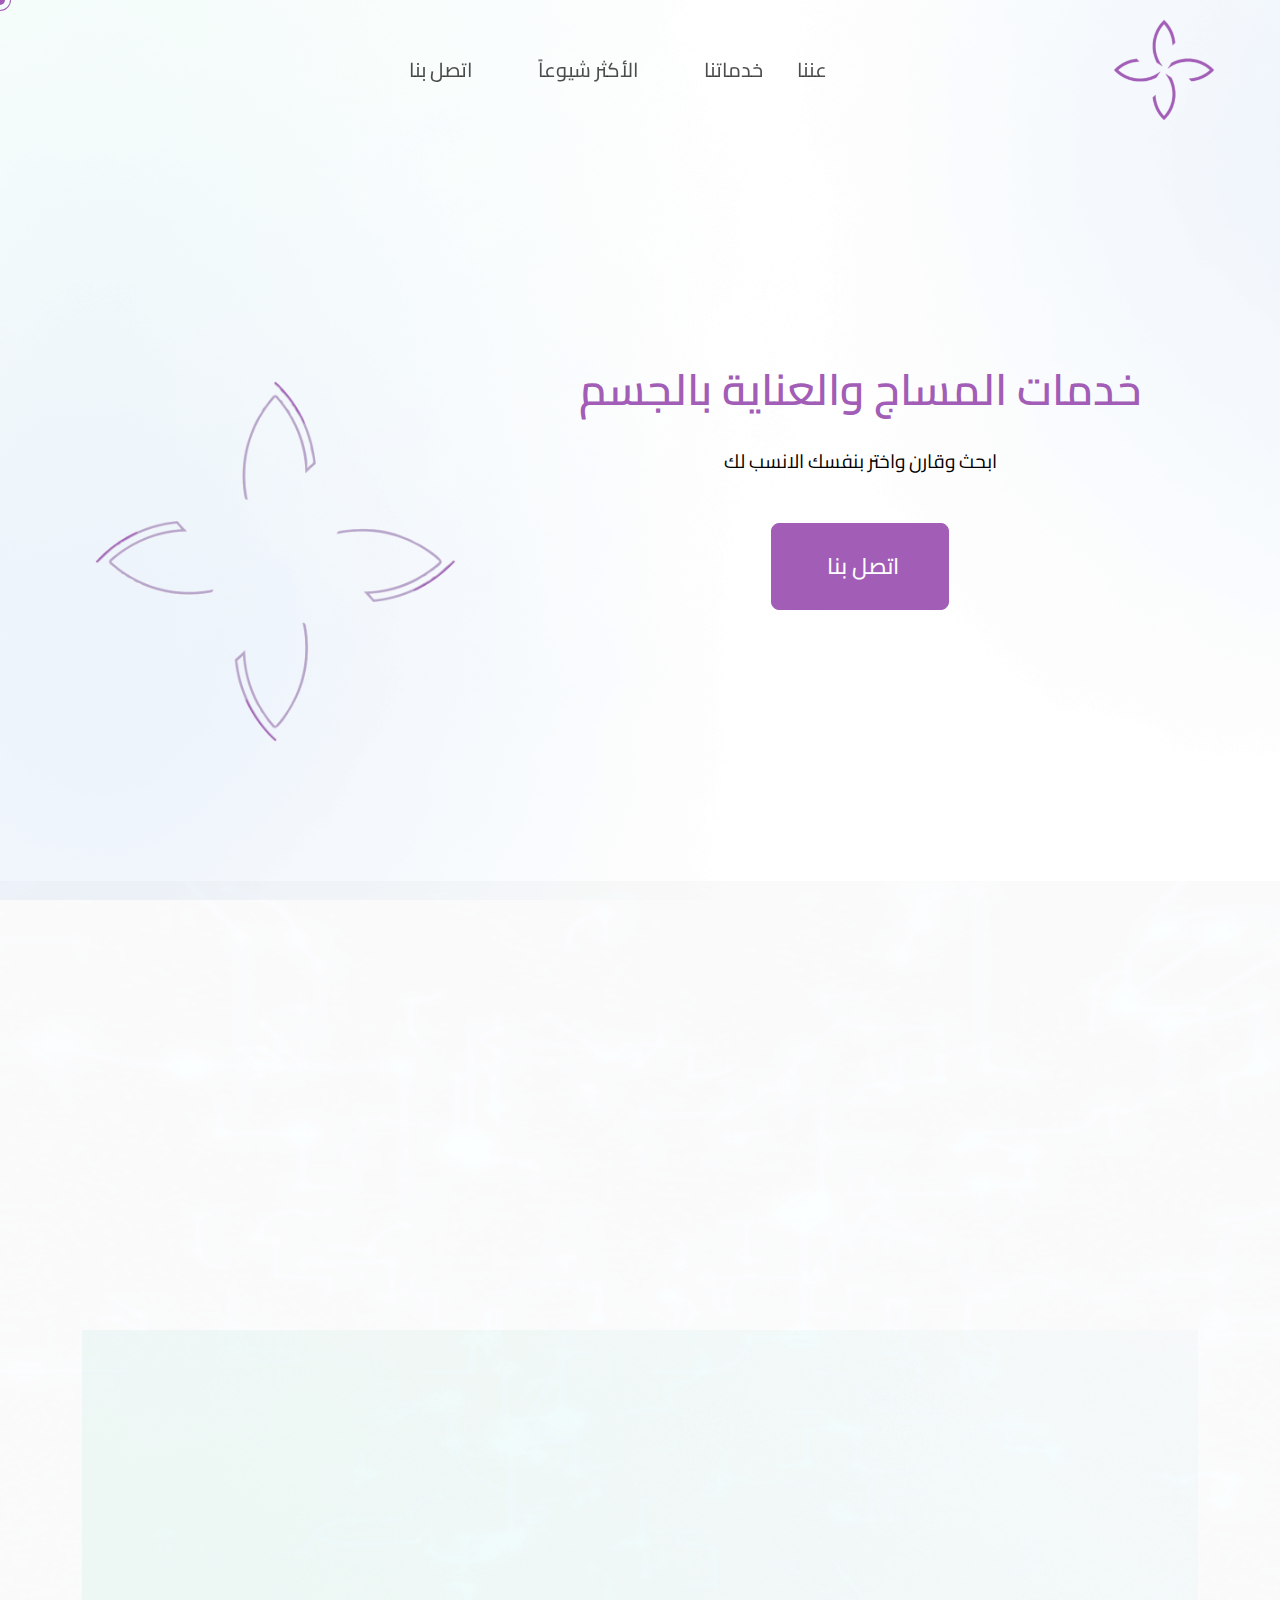
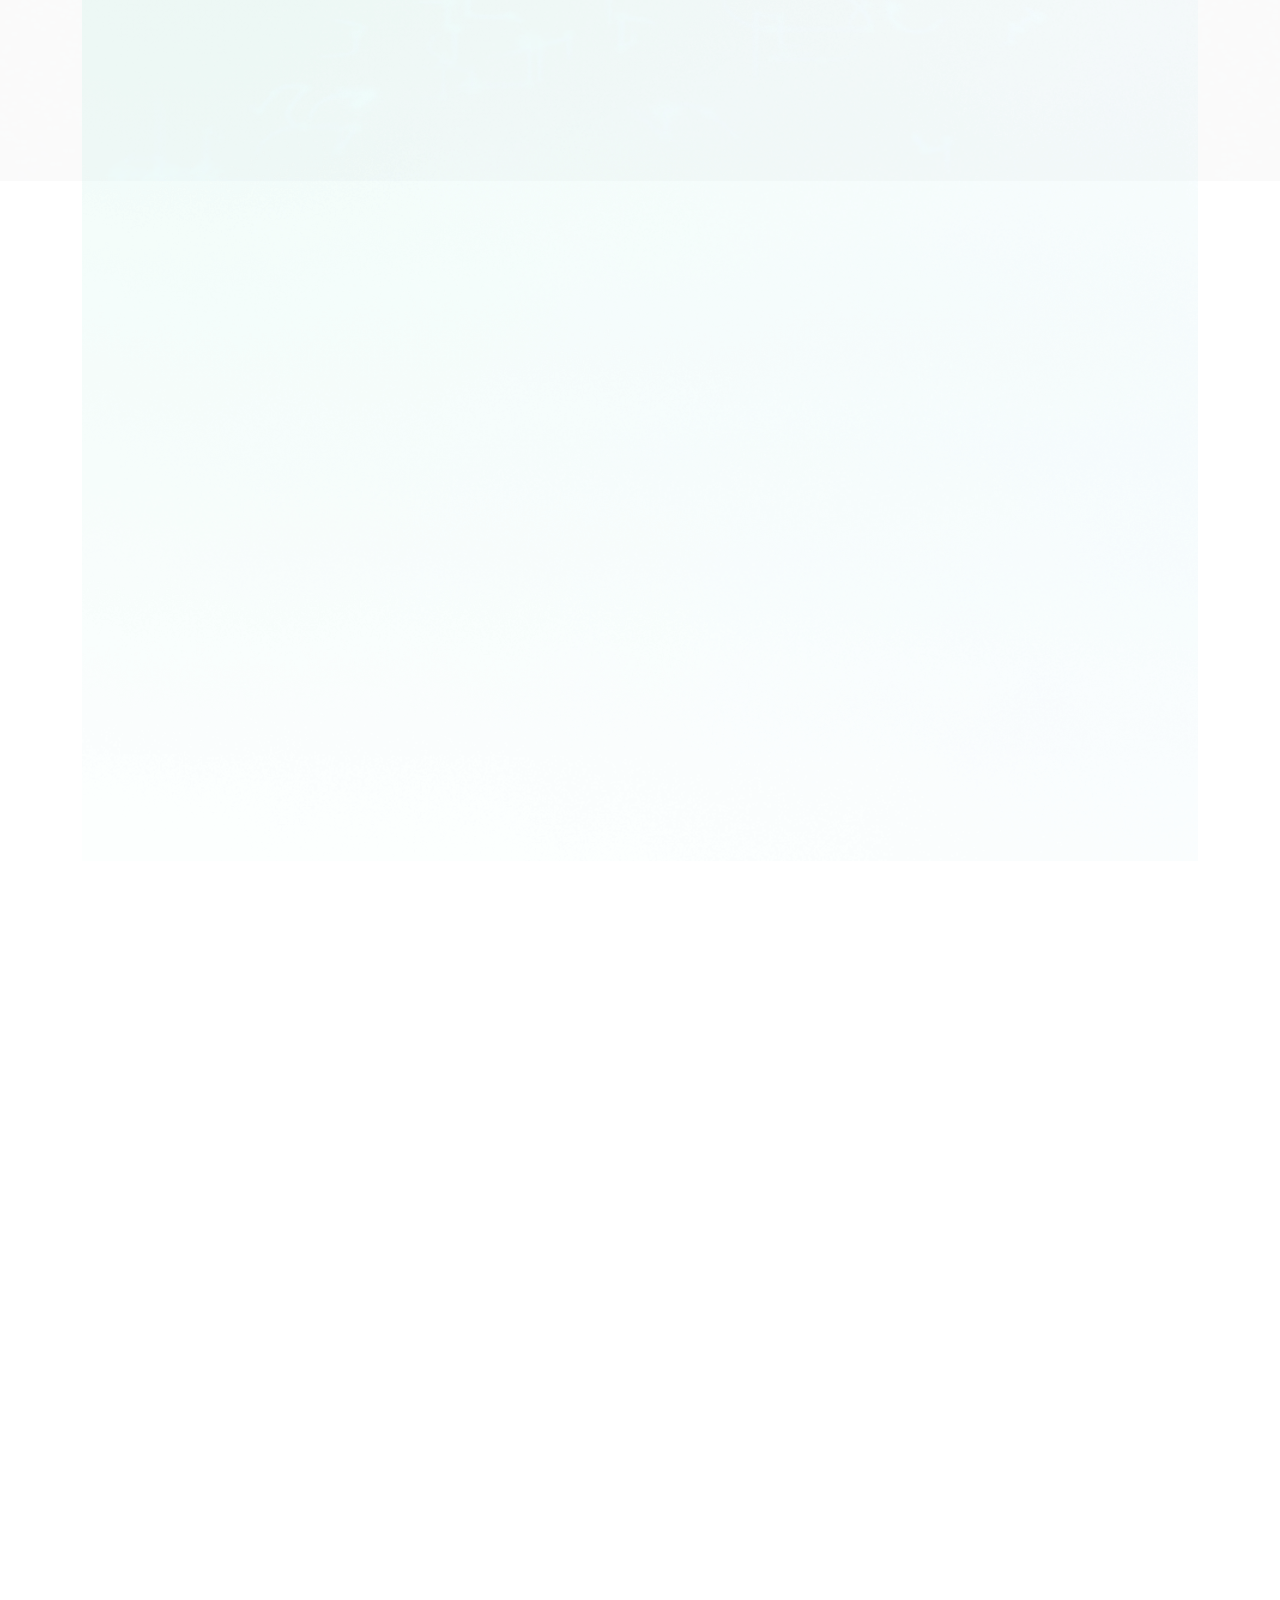
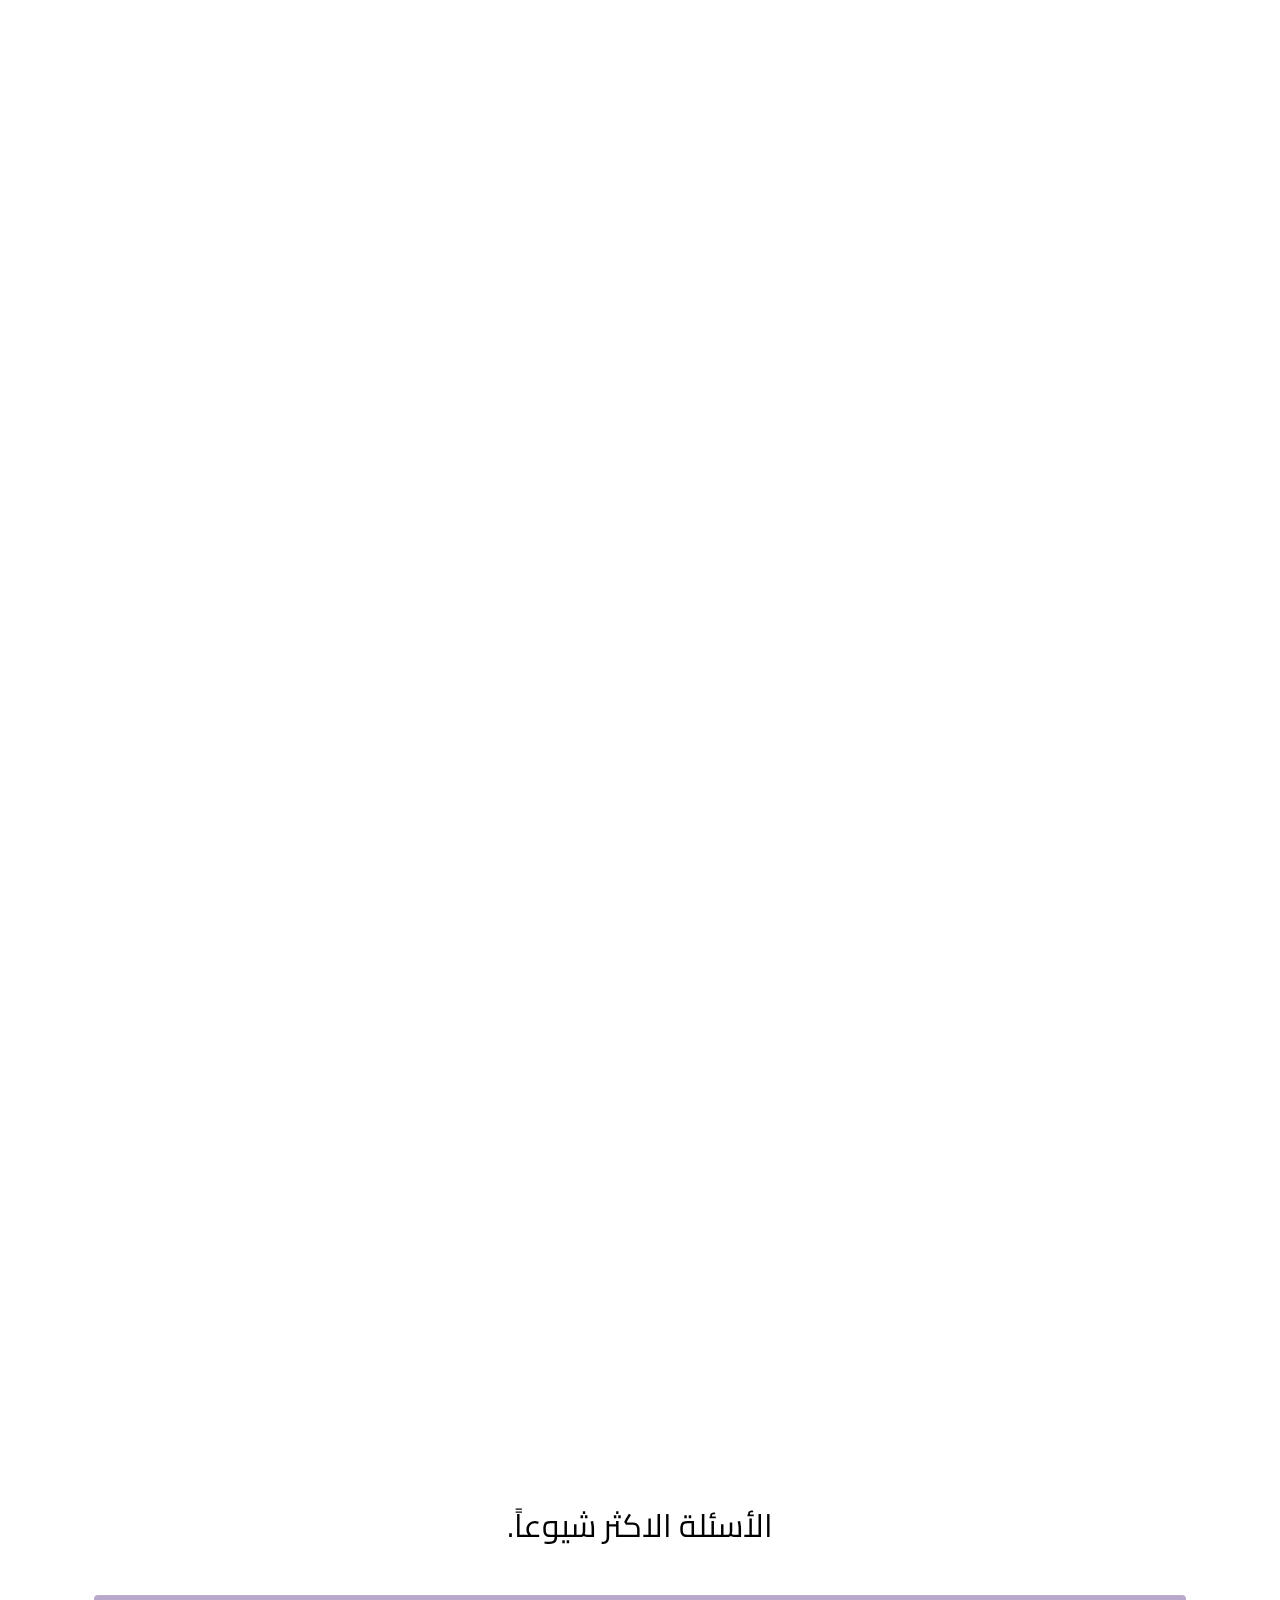
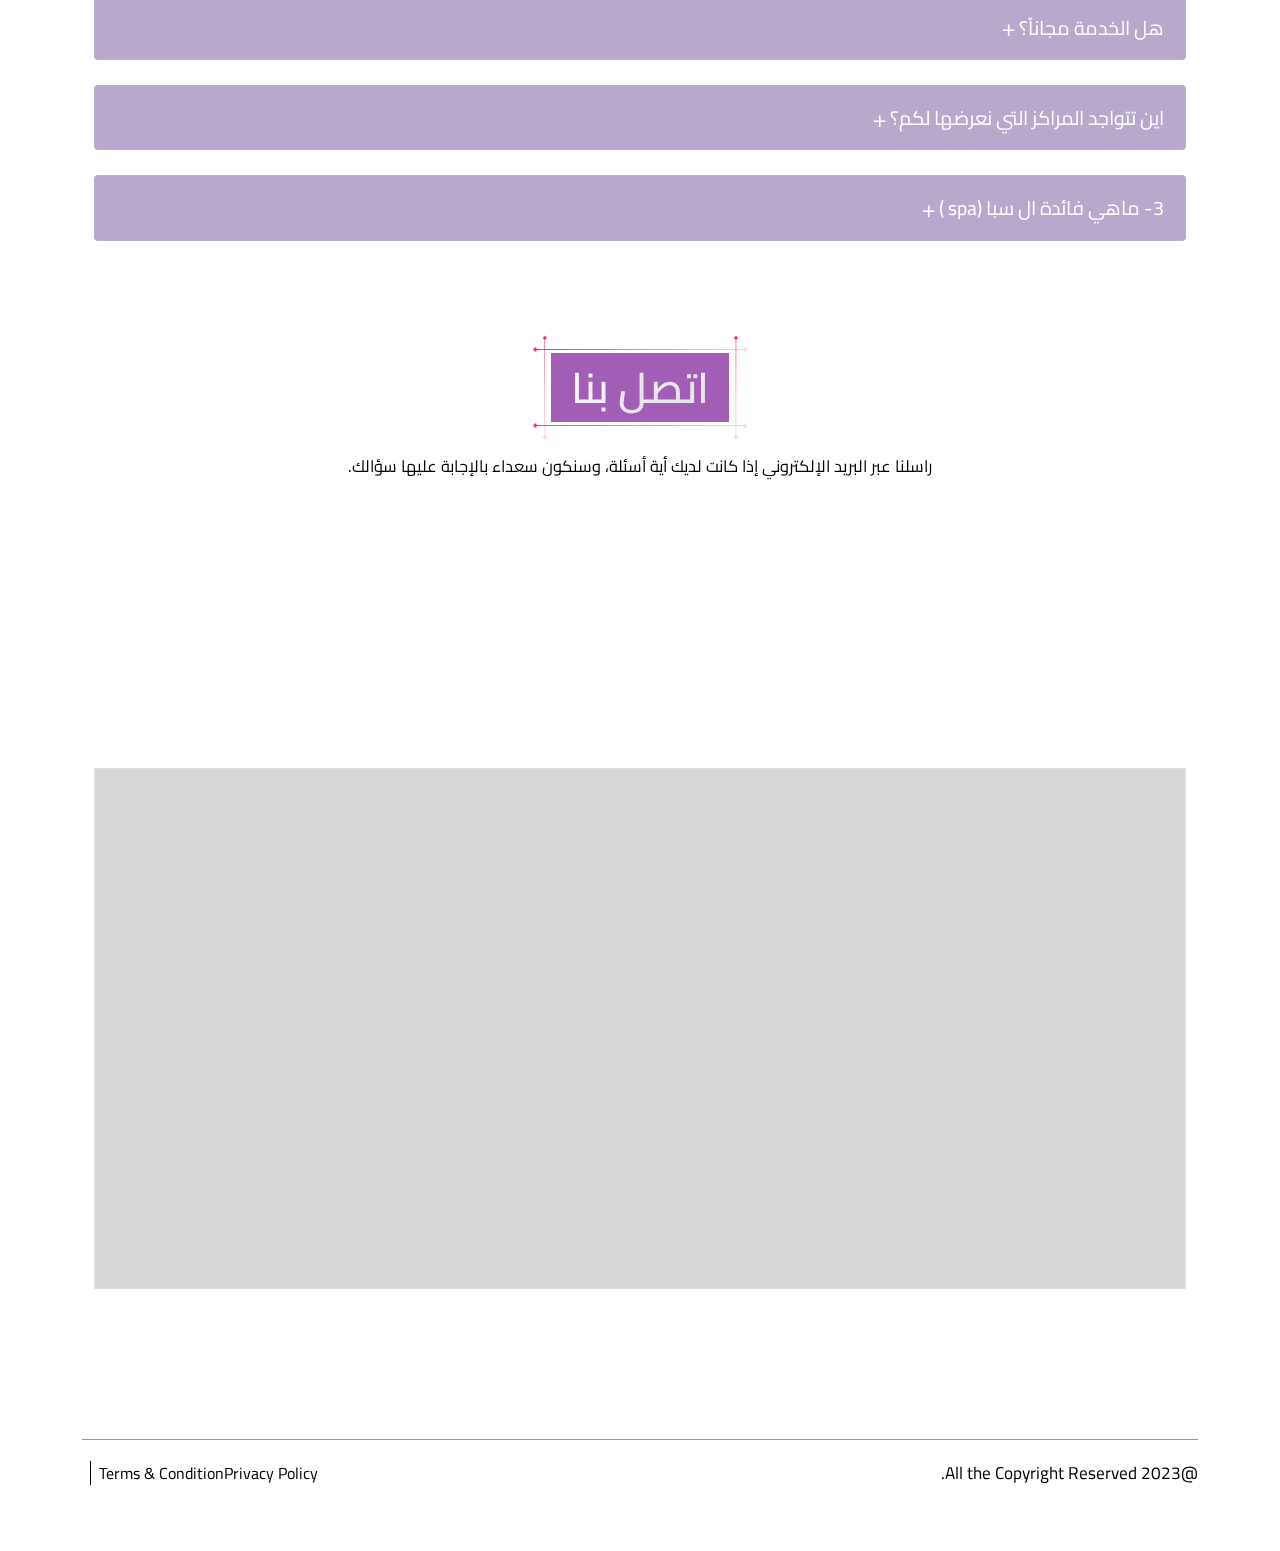
==== index.html @ a17f3254 "update" ====
<!DOCTYPE html>
<html lang="en">

<head>
    <meta http-equiv="Content-Type" content="text/html; charset=UTF-8">
    <meta http-equiv="X-UA-Compatible" content="IE=edge">
    <meta name="viewport" content="width=device-width, initial-scale=1.0">
    <link rel="icon" href="assets/images/logo.png" type="image/x-icon" />
    <link rel="shortcut icon" href="assets/images/logo.png" type="image/x-icon" />
    <title>Spavation</title>

    <!--Google font-->
    <link rel="preconnect" href="https://fonts.googleapis.com">
    <link rel="preconnect" href="https://fonts.gstatic.com" crossorigin>
    <link href="https://fonts.googleapis.com/css2?family=Outfit:wght@400;600;700;900&display=swap" rel="stylesheet">
    <link href="https://fonts.googleapis.com/css2?family=Qwitcher+Grypen:wght@400;700&display=swap" rel="stylesheet">
    <link href="https://fonts.googleapis.com/css2?family=Play:wght@400;700&display=swap" rel="stylesheet">

    <!-- bootstrap css -->
    <link rel="stylesheet" type="text/css" href="assets/css/vendors/bootstrap.css">

    <!-- remixicon css -->
    <link rel="stylesheet" type="text/css" href="assets/css/vendors/remixicon.css">

    <!-- iconsax css -->
    <link rel="stylesheet" type="text/css" href="assets/css/vendors/iconsax.css" />

    <!-- animation css -->
    <link rel="stylesheet" type="text/css" href="assets/css/vendors/aos.css">

    <!-- swiper slider css -->
    <link rel="stylesheet" type="text/css" href="assets/css/vendors/swiper-bundle.min.css" />

    <!-- style css -->
    <link rel="stylesheet" type="text/css" href="assets/css/landing.css">


    <link rel="stylesheet" type="text/css" href="assets/css/style.css">



</head>

<body>


    <!-- header start -->
    <header>
        <button class="navbar-toggler d-xl-none d-inline navbar-menu-button" type="button" data-bs-toggle="offcanvas"
            data-bs-target="#primaryMenu">
            <span class="navbar-toggler-icon">
                <i class="iconsax" data-icon="text-align-justify"></i>
            </span>
        </button>
        <a class="hidden" href="index.html">
            <img src="assets/images/logo.png" width="120px" class="img-fluid logo-img" alt="logo">
        </a>
        <nav class="header-nav-middle">
            <div class="main-nav navbar navbar-expand-xl navbar-light navbar-sticky">
                <div class="offcanvas offcanvas-collapse order-xl-2" id="primaryMenu">
                    <div class="offcanvas-header navbar-shadow">
                        <h5 class="mb-0">Back</h5>
                        <button class="btn-close lead" type="button" data-bs-dismiss="offcanvas"
                            aria-label="Close"></button>
                    </div>
                    <div class="offcanvas-body">
                        <ul class="navbar-nav">
                            <li class="nav-item hidden">
                                <a class="nav-link" href="#about">عننا</a>
                            </li>

                            <li class="nav-item hidden">
                                <a class="nav-link" href="#services"> خدماتنا</a>
                            </li>
                            <li class="nav-item hidden">
                                <a class="nav-link" href="#faq">الأكثر شيوعاً</a>
                            </li>

                            <!-- <li class="nav-item dropdown hidden">
                                <a class="nav-link dropdown-toggle" href="javascript:void(0)"
                                    data-bs-toggle="dropdown">اتصل بنا  </a>

                                <ul class="dropdown-menu">
                                    <li>
                                        <a class="dropdown-item" href="#virtual-mall">Virtual Mall </a>
                                    </li>
                                    <li>
                                        <a class="dropdown-item" href="#key-features-section">Key Features</a>
                                    </li>
                                    <li>
                                        <a class="dropdown-item" href="html/invest.html">Invest with Us </a>
                                    </li>
                                </ul>
                            </li> -->

                            <li class="nav-item hidden">
                                <a class="nav-link" href="#contact-us">اتصل بنا</a>
                            </li>
                        </ul>
                    </div>
                </div>
            </div>
        </nav>
    </header>
    <!-- header end -->


    <!-- home section start -->
    <section id="home" class="section-b-space home-section">
        <div class="container-fluid">
            <div class="home-sec">
                <div class="home-content home-content-home">
                    <div>
                        <a href="index.html">
                            <img src="assets/images/logo.gif" loop width="120px" class="img-fluid logo-img-2 hidden" alt="logo">
                        </a>
                        <h1 class="hidden">خدمات المساج والعناية بالجسم</h1>
                        <p class="hidden">ابحث وقارن واختر بنفسك الانسب لك
                        </p>
                        <a  href="#contact-us" id="invest-link-btn" class="hidden" style="color: white;">اتصل بنا <i class="iconsax"
                            data-icon="arrow-right"></i></a>
                    </div>
                </div>
                <div class="home-img d-lg-flex d-none">
                    <div>
                        <img src="assets/images/logo.gif" class="img-fluid robot-img hidden" alt="robot" style="margin-top: 40px; width:500px" id="robot-gif">
                    </div>
                    <!-- <ul class="home-effect">
                        <li class="left-to-right"><a href="#services">
                            <img src="assets/images/landing/effect1.png" class="img-fluid effect-img" alt=""><img
                                src="assets/images/home/services.png" class="img-fluid outline-icon" alt="Services" style="width: 50px; margin-top: -8px; margin-left: 3px; margin-right: 13px;">  Services
                            </a>
                        </li>
                        <li class="left-to-right"><a href="#marketing">
                            <img src="assets/images/landing/effect1.png" class="img-fluid effect-img" alt=""><img
                                src="assets/images/home/digital-marketing.png" class="img-fluid outline-icon" alt="Digital Marketing" style="width: 50px; margin-left: 4px; margin-right: 13px;"> Digital
                            Marketing
                            </a>
                        </li>
                        <li class="left-to-right"><a href="#virtual-mall">
                            <img src="assets/images/landing/effect1.png" class="img-fluid effect-img" alt=""><img
                                src="assets/images/home/mall.png" class="img-fluid outline-icon" alt="Virtual Mall" style="width: 50px; margin-bottom: 3px; margin-left: 2px; margin-right: 13px;"> Virtual Mall
                            </a>
                        </li>
                        <li class="left-to-right"><a href="#contact-us">
                            <img src="assets/images/landing/effect1.png" class="img-fluid effect-img" alt=""><img
                                src="assets/images/home/contact-us.png" class="img-fluid outline-icon" alt="Contact us" style="width: 50px; margin-bottom: 1px; margin-left: 2px; margin-right: 13px;"> Contect us
                            </a>
                        </li>
                    </ul> -->
                </div>
            </div>
        </div>
    </section>
    <!-- home section end -->

<!-- home section start -->
<section class="home-section" id="about">
    <div class="container">
        <div class="row">
            <div class="col-12">
                <div class="home-content" style="margin-top: 150px;">
                    <!-- <img class="dr-img hidden" src="assets/images/Dr-Rami-image-3.png" alt=""> -->
                    <div class="bg-effect">
                        <img src="assets/images/home/home-bg.gif" class="img-fluid bg-gif" alt="">
                    </div>
                    <div>
                        <h1 class="hidden">عــن <div class="title-effect">
                                <img src="assets/images/title-effect3.png" alt=""><span>Spavation </span>
                            </div></h1>
                        <p class="hidden" style="margin-top: 30px; margin-bottom: 150px; color: rgba(0, 0, 0, 0.726);">
                            منصة spavation  تقدم خدمات المساج والعناية بالجسم، وتُمكن للمستخدم أن يبحث، ويقارن، ويحجز مع أفضل المراكز في أي وقت، تمٌكن منصة spavation  أيضاً للمراكز عرض وترويج خدماتها في بيئة الكترونية خاصة بهذا المجال.<br>
                        </p>
                    </div>
                    <div class="service-section section-b-space pt-2">
                        <div class="container">
                            <div class="row">
                                <div class="col-lg-12 hidden">
                                    <div class="row g-4 service-row">                        
                                        <div class="col-sm-12">
                                            <div class="service-box text-center">

                                                <div class="service-content">
                                                    <h3>رؤيتنا</h3>
                                                    <p> أن يكون التطبيق الأول في مجال حجز خدمات السبا والذي من خلاله يمكّن المستفيد النهائي من الاطلاع على كافة 
                                                        مزودي خدمات السبا في المملكة العربية السعودية والمقارنة بينها واتمام عمليات حجز الخدمات من خلال التطبيق.
                                                        </p>
                                                </div>
                                            </div>
                                        </div>
                                    </div>
                                </div>

                                <div class="col-lg-12 hidden" style="margin-top: 5px;">
                                    <div class="row g-4 service-row">                        
                                        <div class="col-sm-12">
                                            <div class="service-box">
                                                <div class="service-content ">
                                                    <h3>غرضنا</h3>

                                                    <p>تمكين المستفيد النهائي من الاطلاع على كافة مزودي خدمات السبا وتسهيل عملية الحجز.</p>
                                                </div>
                                            </div>
                                        </div>
                                    </div>
                                </div>

                                <div class="col-lg-12 hidden" style="margin-top: 5px;">
                                    <div class="row g-4 service-row">                        
                                        <div class="col-sm-12">
                                            <div class="service-box">
                                                <div class="service-content">
                                                    <h3>نقاط القوة الرئيسية</h3>
                                                    <p>انضمام كافة مزودي خدمات السبا في مكان واحد</p>
                                                </div>
                                            </div>
                                        </div>
                                    </div>
                                </div>

                                <div class="col-lg-12 hidden" style="margin-top: 5px;">
                                    <div class="row g-4 service-row">                        
                                        <div class="col-sm-12">
                                            <div class="service-box">
                                                <div class="service-content">
                                                    <h3>رسالتنا</h3>
                                                    <p>هي تسهيل الوصول إلى مزودي خدمات السبا.
                                                        تطبيق واحد لمزودي خدمات السبا لتمكين وتسهيل عمليات الحجز للأفراد
                                                        </p>
                                                </div>
                                            </div>
                                        </div>
                                    </div>
                                </div>

                                <div class="col-lg-12 hidden" style="margin-top: 5px;">
                                    <div class="row g-4 service-row">                        
                                        <div class="col-sm-12">
                                            <div class="service-box">
                                                <div class="service-content">
                                                    <h3>هدفنا</h3>
                                                    <p>يهدف المشروع من تمكين وتسهيل الحجوزات للمنتجعات الصحية (سبا) على سبيل المثال لا الحصر (الاظافر، الحمام، المساج، العناية بالجسم) . الذي يسمح للتاجر من خلال التطبيق عرض الخدمات المقدمة من قبلهم كما يمكّن العملاء إلى حجز مواعيد للخدمات بيسر وسهولة والدفع من خلال التطبيق</p>
                                                </div>
                                            </div>
                                        </div>
                                    </div>
                                </div>

                           
                            </div>
                        </div>
                    </div>
                </div>
                
    <!-- home section end -->



    <!-- marketing end start -->

    <section class="marketing-section" id="services">
        <div class="container">
            <div class="row">
                <div class="col-12">
                    <div class="home-content">
                        <div>
                            <h1 class="hidden">  <div class="title-effect">
                                    <img src="assets/images/title-effect3.png" alt=""><span>خدماتنا</span>
                                </div></h1>
                            <p class="hidden" style="color: black;">
                                تستطيع الآن حجز كل ما تحتاجه بخطوات حجز بسيطة وسلسة للغاية، من ضمن مجموعة كبيرة من خدمات المنتجعات الصحية(سبا ) المتاحة(الاظافر، الحمام، المساج، العناية بالجسم)
                            </p>
                
                        </div>
                    </div>
            
                </div>
            </div>
        </div>
    </section>


    <!-- marketing section start -->

    <section class="ratio2_1">
        <div class="container">
            <div class="row g-5">
                <!-- <p class="text-center mb-3 hidden" style="color:#0467cc">Our services encompass a wide array of digital marketing strategies, including:</p> -->

                <div class="col-12 pop-up-animation">
                    <div class="blog-listing">
                        <div class="blog-content">
                            <h1 class="main-title" href="#">سبا</h1>
                            <p style="color: black;">تحسين الصحة والرفاهية العامة من خلال استخدام الماء والحمامات والمساج والعلاجات بالحرارة والمنتجات الطبيعية. يعتبر السبا من أشهر وسائل الاسترخاء والعناية بالجسم والعقل .</p>
                        </div>
                        <div class="blog-img bg-size">
                            <img src="assets/images/blog/spa.jpg" class="img-fluid bg-img" alt="blog" style="display: none;">
                        </div>
                    </div>
                </div>

                <div class="col-12 pop-up-animation">
                    <div class="blog-listing">
                        <div class="blog-content">
                            <h1 class="main-title" href="#">اظافر</h1>
                            <p style="color: black;">تشمل تنظيف وتشكيل الأظافر، تلوينها، تقويتها، العناية بالجلد المحيط بها، وتطبيق الأظافر الاصطناعية حسب الحاجة .</p>
                        </div>
                        <div class="blog-img bg-size">
                            <img src="assets/images/blog/nails.jpg" class="img-fluid bg-img" alt="blog" style="display: none;">
                        </div>
                    </div>
                </div>

                <div class="col-12 pop-up-animation">
                    <div class="blog-listing">
                        <div class="blog-content">
                            <h1 class="main-title" href="#">العناية بالجسم</h1>
                            <p style="color: black;">تنظيف وترطيب الجلد، تقشير البشرة الميتة، تقديم الأظافر، وتدليك اليدين والقدمين للحصول على مظهر متألق وجميل .</p>
                        </div>
                        <div class="blog-img bg-size">
                            <img src="assets/images/blog/body.jpg" class="img-fluid bg-img" alt="blog" style="display: none;">
                        </div>
                    </div>
                </div>

                <div class="col-12 pop-up-animation">
                    <div class="blog-listing">
                        <div class="blog-content">
                            <h1 class="main-title" href="#">الحمام</h1>
                            <p style="color: black;">تنظيف وتنقية الجسم بواسطة الماء والصابون أو المنتجات الطبيعية، وتقشير البشرة وترطيبها، وتدليك الجسم للإسترخاء وتحسين الدورة الدموية، وتوفير الراحة والانتعاش العام للجسم .</p>
                        </div>
                        <div class="blog-img bg-size">
                            <img src="assets/images/blog/sho.jpg" class="img-fluid bg-img" alt="blog" style="display: none;">
                        </div>
                    </div>
                </div>

                <div class="col-12 pop-up-animation">
                    <div class="blog-listing">
                        <div class="blog-content">
                            <h1 class="main-title" href="#">المساج</h1>
                            <p style="color: black;">تشمل تدليك الجسم بواسطة الحركات والضغط المناسب لتحسين الدورة الدموية، تخفيف التوتر والإجهاد، تخفيف آلام العضلات والمفاصل، وتحقيق الاسترخاء العام والتجديد الشامل للجسم والعقل .</p>
                        </div>
                        <div class="blog-img bg-size">
                            <img src="assets/images/blog/massage.jpg" class="img-fluid bg-img" alt="blog" style="display: none;">
                        </div>
                    </div>
                </div>
               
        </div>
    </section>

    <section class="feature-section pb-0">
        <div class="container pb-md-5 pb-0">
            <div class="row g-xxl-5 g-4">

                <div class="col-xl-4 col-lg-4 col-sm-6 left-to-right">
                    <div class="feature-box">
                        <div class="feature-top">
                           
                            <h3>1- ابحث عن مركز </h3>
                            <div class="feature-icon">
                                <img src="assets/svg/feature/search.svg" class="img-fluid outline-icon" alt="">
                                <img src="assets/svg/feature/search2.svg" class="img-fluid bold-icon" alt="">
                            </div>
                        </div>
                

                            <p>سواء كان في المنزل او في المركز </p>
                    </div>
                </div>

        
                <div class="col-xl-4 col-lg-4 col-sm-6 left-to-right">
                    <div class="feature-box">
                        <div class="feature-top">
                            <h3>2- قارن واختار  </h3>

                            <div class="feature-icon">
                                <img src="assets/svg/feature/choose.svg" class="img-fluid outline-icon" alt="">
                                <img src="assets/svg/feature/choose2.svg" class="img-fluid bold-icon" alt="">
                            </div>
                        </div>
                    <p>حسب تقييمات الاخرين او الأقل تكلفة</p>
                        <!-- <div data-cursor="pointer" class="link-overflow"><a>Read more <i class="iconsax"
                                    data-icon="arrow-right"></i></a>
                        </div> -->
                    </div>
                </div>


                <div class="col-xl-4 col-lg-4 col-sm-6 left-to-right">
                    <div class="feature-box">
                        <div class="feature-top">
                            <h3>3- احجز موعد  </h3>

                            <div class="feature-icon">
                                <img src="assets/svg/feature/clock.svg" class="img-fluid outline-icon" alt="">
                                <img src="assets/svg/feature/clock2.svg" class="img-fluid bold-icon" alt="">
                            </div>
                        </div>
                    <p>حسب الميعاد المناسب لك واقرب مركز</p>
                        <!-- <div data-cursor="pointer" class="link-overflow"><a>Read more <i class="iconsax"
                                    data-icon="arrow-right"></i></a>
                        </div> -->
                    </div>
                </div>


            </div>
        </div>
    </section>
    <section class="info-section section-b-space hidden">
        <div class="container">
            <div class="info-box aos-init aos-animate" data-aos="fade-in" data-aos-duration="1000" data-aos-delay="100">
                <!-- <div class="hand-effect d-md-block d-none">
                    <img src="assets/svg/hand.svg" class="img-fluid left-hand" alt="hand">
                    <img src="assets/svg/hand.svg" class="img-fluid right-hand" alt="hand">
                </div>
         -->
                <p style="color: white;">نضع بين يديك الآلاف من أفضل المراكز العالمية والمحلية لخدمات المساج والعناية بالجسم، يمكنك البحث عن المركز وخدماته وتصنيفه وتقييمه بمنتهى السهولة. spavation  هو تطبيق و منصة  لطلب و حجز خدمة من مراكز المساج والعناية بالجسم في جميع انحاء المملكة العربية السعودية.</p>
    
            </div>
        </div>
    </section>
    <!-- marketing end start -->


    <section class="faq-section mt-5" id="faq">
        <div class="container">
            <div class="title-basic">
                <h2 class="text-black">الأسئلة الاكثر شيوعاً.</h2>
            </div>
            <div class="accordion" id="accordionPanelsStayOpenExample">
                <div class="accordion-item">
                    <h2 class="accordion-header" id="panelsStayOpen-headingOne">
                        <button data-cursor="pointer" class="accordion-button collapsed" type="button" data-bs-toggle="collapse" data-bs-target="#panelsStayOpen-collapseOne" aria-expanded="false" aria-controls="panelsStayOpen-collapseOne">
                           	هل الخدمة مجاناً؟
                        </button>
                    </h2>
                    <div id="panelsStayOpen-collapseOne" class="accordion-collapse collapse" aria-labelledby="panelsStayOpen-headingOne" style="">
                        <div class="accordion-body">
                            <p>نحن فخورون بأن نعلن أن منصتنا مجانية تمامًا! نحن نؤمن بأهمية توفير الخدمات المجانية للجميع، وذلك لضمان أن يتمكن الجميع من الاستفادة من فوائد منصتنا.</p>
                        </div>
                    </div>
                </div>
                <div class="accordion-item">
                    <h2 class="accordion-header" id="panelsStayOpen-headingTwo">
                        <button data-cursor="pointer" class="accordion-button collapsed" type="button" data-bs-toggle="collapse" data-bs-target="#panelsStayOpen-collapseTwo" aria-expanded="false" aria-controls="panelsStayOpen-collapseTwo">
                            	اين تتواجد المراكز التي نعرضها لكم؟
                        </button>
                    </h2>
                    <div id="panelsStayOpen-collapseTwo" class="accordion-collapse collapse" aria-labelledby="panelsStayOpen-headingTwo" style="">
                        <div class="accordion-body">
                            منصتنا تعمل بشكل متكامل وفعال في المملكة العربية السعودية. تم تصميمها خصيصًا لتلبية احتياجات المستخدمين السعوديين، وتوفير خدماتها باللغة العربية، بالإضافة إلى توفير دعم فني محلي للتأكد من تجربة استخدام مريحة وسهلة. كما نضمن الامتثال لجميع اللوائح والمتطلبات القانونية والأمنية الخاصة بالمملكة، لتقديم منصة موثوقة وآمنة للمستخدمين في جميع أنحاء المملكة العربية السعودية وقريباً سوف نقدم خدمتنا في المزيد من البلاد
                        </div>
                    </div>
                </div>
                <div class="accordion-item">
                    <h2 class="accordion-header" id="panelsStayOpen-headingThree">
                        <button data-cursor="pointer" class="accordion-button collapsed" type="button" data-bs-toggle="collapse" data-bs-target="#panelsStayOpen-collapseThree" aria-expanded="false" aria-controls="panelsStayOpen-collapseThree">
                            3-	ماهي فائدة ال سبا (spa  )
                        </button>
                    </h2>
                    <div id="panelsStayOpen-collapseThree" class="accordion-collapse collapse" aria-labelledby="panelsStayOpen-headingThree">
                        <div class="accordion-body">
                            هي تحسين الصحة والعافية العامة. يساعد السبا في التخلص من التوتر والإجهاد، وتحسين الدورة الدموية، وتنشيط الجهاز العصبي، وتقوية الجهاز المناعي، وتحسين نومك وراحتك العامة. كما يعزز السبا الجمال ويساعد في تنظيف البشرة وترطيبها وتغذيتها.
                        </div>
                    </div>
                </div>
                
            </div>
        </div>
    </section>

    <!-- key features section start -->


    <!-- <section class="breadcrumb-section"  id="contact-us" style="margin-top: 100px; height: 400px;">
        <div class="container" style="margin-top: -130px;">
            <div class="row">
                <div class="col-lg-6">
                    <div class="breadcrumb-content">
                        <div>
                            <h2 class="contact-uss left-to-right"><img src="assets/images/breadcrumb-title1.png" class="img-fluid"
                                    alt="title-effect">اتصل بنا
                            </h2>
                            <p class="left-to-right" style="color: white;">راسلنا عبر البريد الإلكتروني إذا كانت لديك أية أسئلة، وسنكون سعداء بالإجابة عليها
                                سؤالك.</p>
                        </div>
                    </div>
                </div>
                <div class="col-lg-6 d-lg-inline-block d-none right-to-left">
                    <div class="breadcrumb-img">
                        <img src="assets/svg/contact-vector1.svg" class="img-fluid" alt="service">
                    </div>
                </div>
            </div>
        </div>
    </section> -->


    <section class="marketing-section" id="contact-us">
        <div class="container">
            <div class="row">
                <div class="col-12">
                    <div class="home-content">
                        <div>
                            <h1 class="hidden" style="opacity: 1; transform: translateY(0px);">  <div class="title-effect">
                                    <img src="assets/images/title-effect3.png" alt=""><span>اتصل بنا</span>
                                </div></h1>
                            <p class="hidden" style="color: black; opacity: 1; transform: translateY(0px);">
                                راسلنا عبر البريد الإلكتروني إذا كانت لديك أية أسئلة، وسنكون سعداء بالإجابة عليها
                                سؤالك.
                            </p>
                
                        </div>
                    </div>
            
                </div>
            </div>
        </div>
    </section>
    <!-- breadcrumb section end -->


    <!-- contact section start -->
    <section class="contact-section pb-md-5 pb-0">
        <div class="container">
            <ul class="contact-box">
                <li class="pop-up-animation">
                    <div class="contact-icon">
                        <img src="assets/svg/contact/message.svg" class="img-fluid" alt="message">
                    </div>
                    <h3>البريد الإلكتروني</h3>
                    <h4 style="color: black;">help@spavation.co</h4>
                </li>
                <li class="pop-up-animation">
                    <div class="contact-icon">
                        <img src="assets/svg/contact/contact.svg" class="img-fluid" alt="message">
                    </div>
                    <h3>رقم الهاتف</h3>
                    <h4 style="color: black;">+966 535111313</h4>
                </li>
                <li class="pop-up-animation">
                    <div class="contact-icon">
                        <img src="assets/svg/contact/route1.svg" class="img-fluid" alt="message">
                    </div>
                    <h3>العنوان</h3>
                    <h4 style="color: black;">Riyadh, Saudi Arabia</h4>
                </li>
          
            </ul>
            <div class="contact-details" style="background-color: rgb(215, 215, 215);">
                <div class="row g-lg-5 g-4">
                    <div class="col-xl-12 col-lg-12">
                        <form class="auth-form">
                            <div class="row g-4">
                                <div class="col-sm-6 left-to-right">
                                    <label for="name" class="form-label" style="justify-content: start; color: black;">الإسم</label>
                                    <input type="email" class="form-control" id="name" style="color: black; background-color: rgb(255, 255, 255);">
                                </div>
                                <div class="col-sm-6 right-to-left">
                                    <label for="email" class="form-label" style="color: black;">البريد الإلكتروني</label>
                                    <input type="email" class="form-control" id="email" style="color: black; background-color: rgb(255, 255, 255);">
                                </div>
                                <div class="col-12 hidden">
                                    <label for="phoneNumber" class="form-label" style="color: black;">رقم الهاتف</label>
                                    <input type="email" class="form-control" id="phoneNumber" style="color: black; background-color: rgb(255, 255, 255);">
                                </div>
                                <div class="col-12 hidden">
                                    <label for="message" class="form-label" style="color: black;">رسالتك</label>
                                    <textarea class="form-control" id="message" rows="3" style="color: black; background-color: rgb(255, 255, 255);"></textarea>
                                </div>
                                <div class="col-12 hidden">
                                    <a href="" data-cursor="pointer" class="btn-solid-message" style="color: white;">ارسال الرسالة</a>
                                </div>
                            </div>
                        </form>
                    </div>
                    <!-- <div class="col-xl-3 col-lg-4 pop-up-animation">
                        <div class="map-sec" style="right: 50%;">
                            <iframe
                                src="https://www.google.com/maps/embed?pb=!1m18!1m12!1m3!1d2482.235569295189!2d-0.09123532308914509!3d51.52723900925353!2m3!1f0!2f0!3f0!3m2!1i1024!2i768!4f13.1!3m3!1m2!1s0x48761ca671a6cfb7%3A0x9320c88f0a927f3f!2s128%20City%20Rd%2C%20London%20EC1V%202NX%2C%20UK!5e0!3m2!1sen!2sjo!4v1692616655750!5m2!1sen!2sjo">
                            </iframe>
                        </div>
                    </div> -->
                </div>
            </div>
        </div>
    </section>
    <!-- contact section end -->


    <!-- footer section start-->
    <footer>
            <div class="footer-copyright">
                <h4>@2023 All the Copyright Reserved.</h4>
                <ul class="footer-links">
                    <li><a href="#about">Privacy Policy </a></li>
                    <li><a href="#about">Terms & Condition </a></li>
                </ul>
            </div>
    </footer>
    <!-- footer section end-->


    <!-- Tap To Top Button Start -->
    <div class="tap-to-top-box hide">
        <button class="tap-to-top-button"><i class="iconsax" data-icon="chevron-up"></i></button>
    </div>
    <!-- Tap To Top Button End -->


    <!--custom cursor start  -->
    <div id="cursor"></div>
    <div id="cursor-border"></div>
    <!--custom cursor start  -->


    <!-- Bootstrap js-->
    <script src="assets/js/bootstrap.bundle.min.js"></script>

    <!-- slider js-->
    <script src="assets/js/swiper-bundle.min.js"></script>
    <script src="assets/js/custom-slider.js"></script>

    <!-- custom cursor -->
    <script src="assets/js/custom-cursor.js"></script>

    <!-- aos animation -->
    <script src="assets/js/aos.js"></script>

    <!-- iconsax js -->
    <script src="assets/js/iconsax.js"></script>

    <!-- Theme js-->
    <script src="assets/js/landing.js"></script>

    <script>
        AOS.init({
            once: true
        });
        window.addEventListener('load', AOS.refresh);
    </script>

    <!-- video script -->

    <script src="assets/js/video.js"></script>

    <!-- scroll animation script -->

    <script src="assets/js/animation-scroll.js"></script>

    <!-- clock logic script -->

    <!-- <script src="assets/js/clock.js"></script> -->

    <!-- logo animation logic -->

    <script src="assets/js/logo-animation.js"></script>

</body>

</html>
---- assets/css/vendors/iconsax.css ----
.iconsax {
    display: inline-block;
    speak: never;
    font-style: normal;
    font-weight: normal;
    font-variant: normal;
    text-transform: none;
    line-height: var(--Iconsax-Size);
    vertical-align: middle;
}

.iconsax svg {
    display: block;
    width: var(--Iconsax-Size);
    height: var(--Iconsax-Size);
}

.iconsax svg [stroke] {
    stroke: var(--Iconsax-Color);
}

.iconsax svg [fill] {
    fill: var(--Iconsax-Color);
}
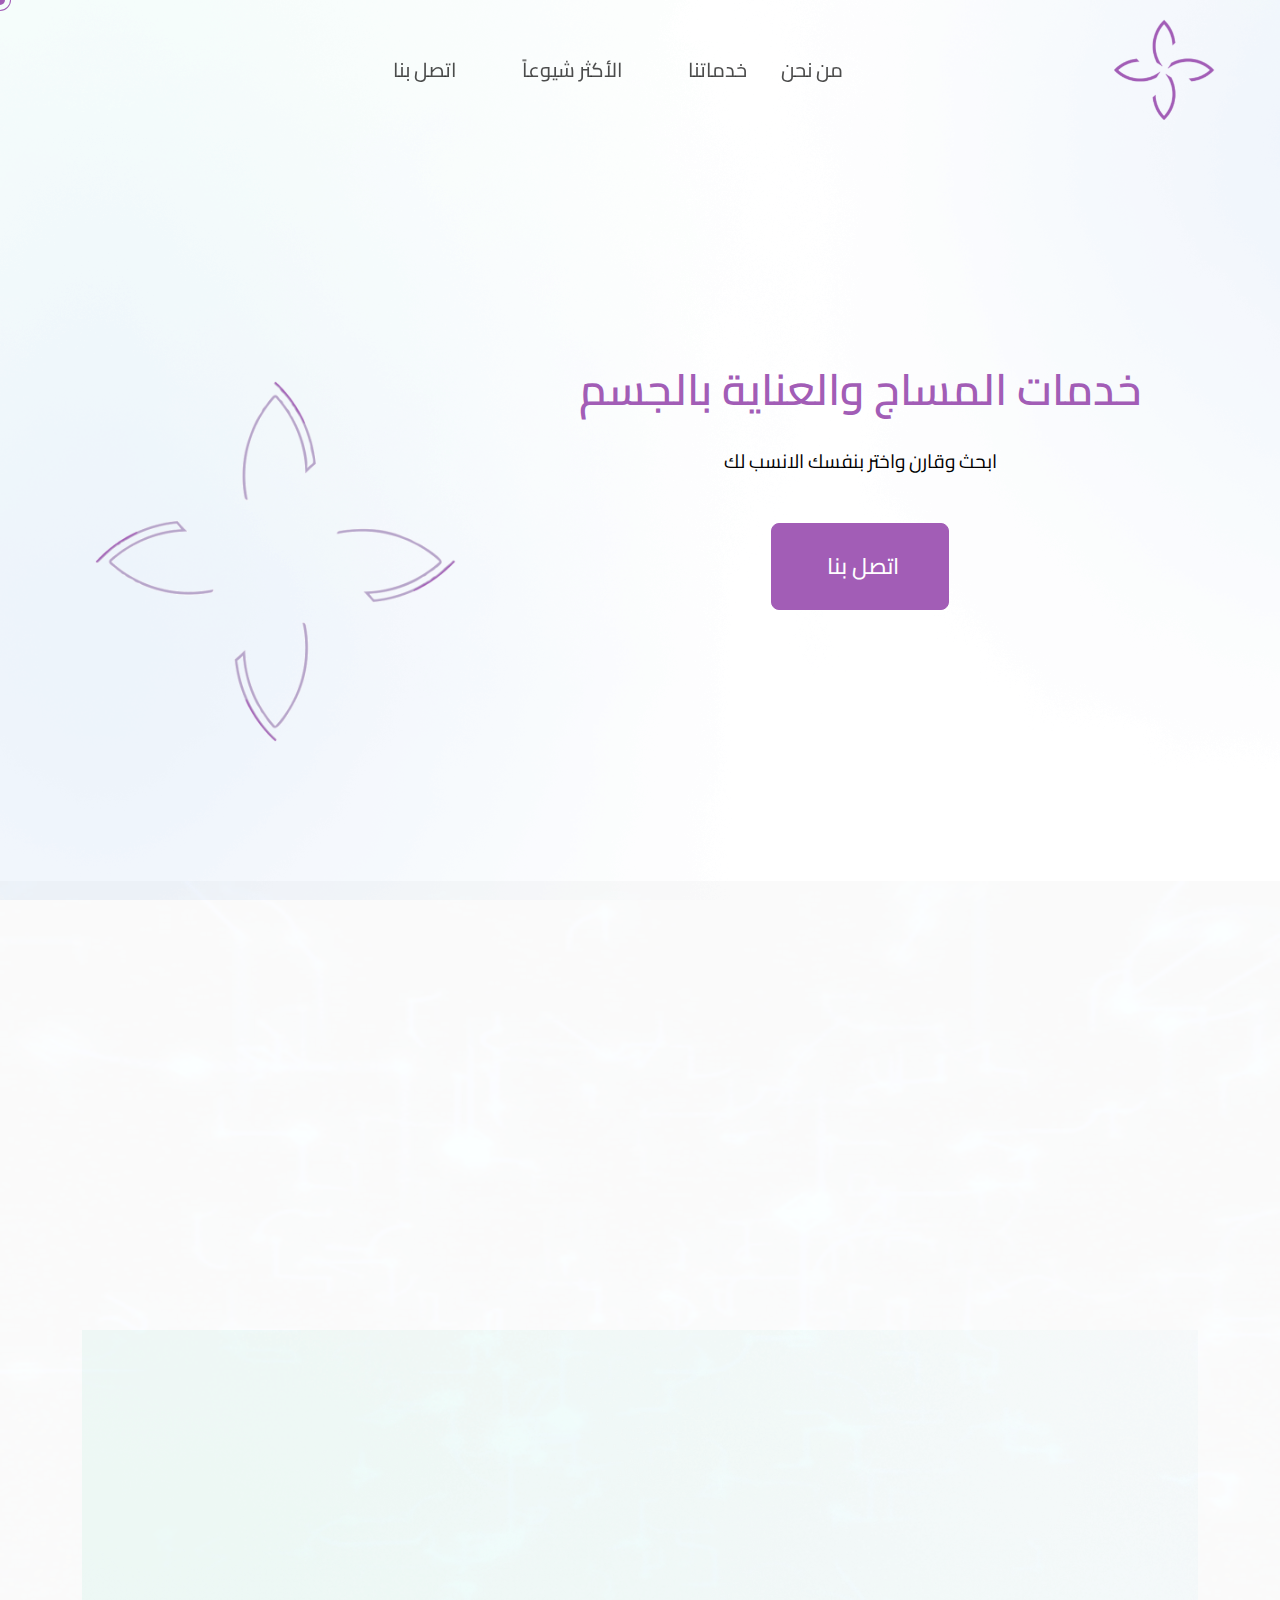
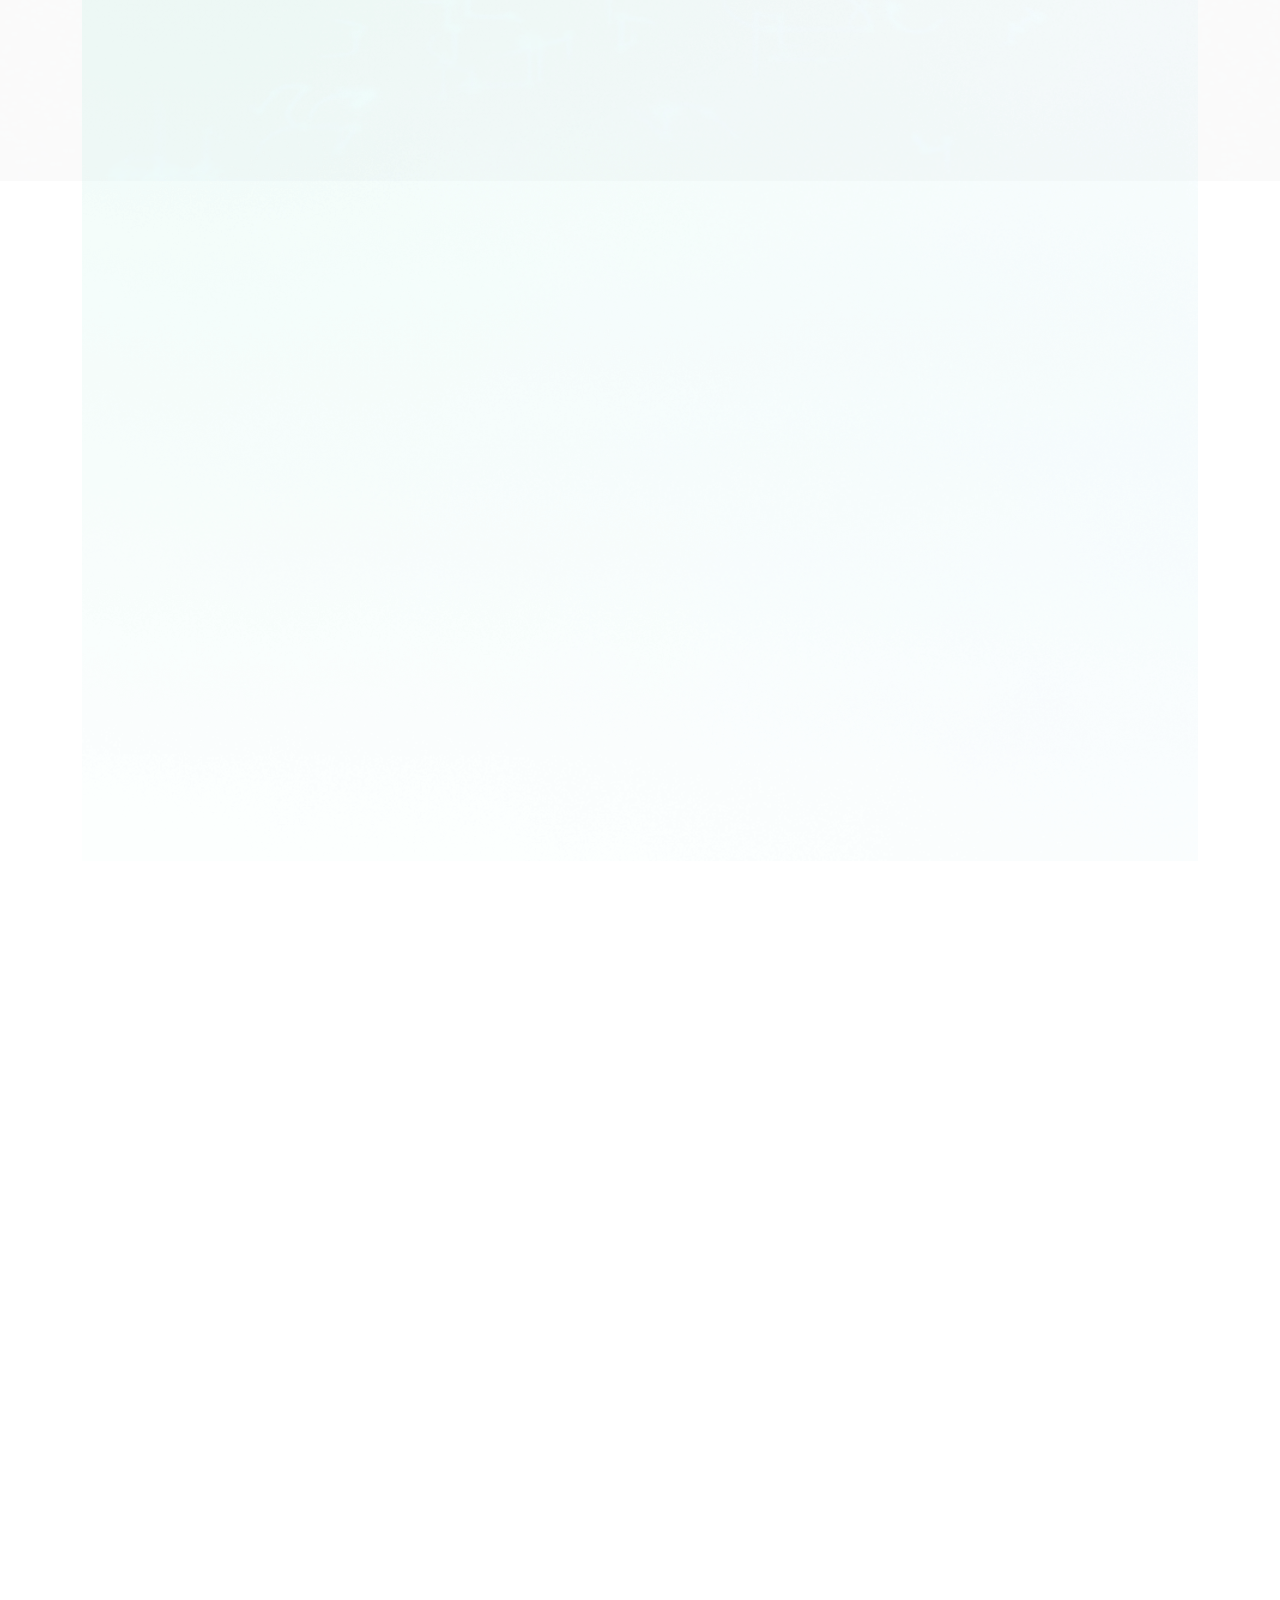
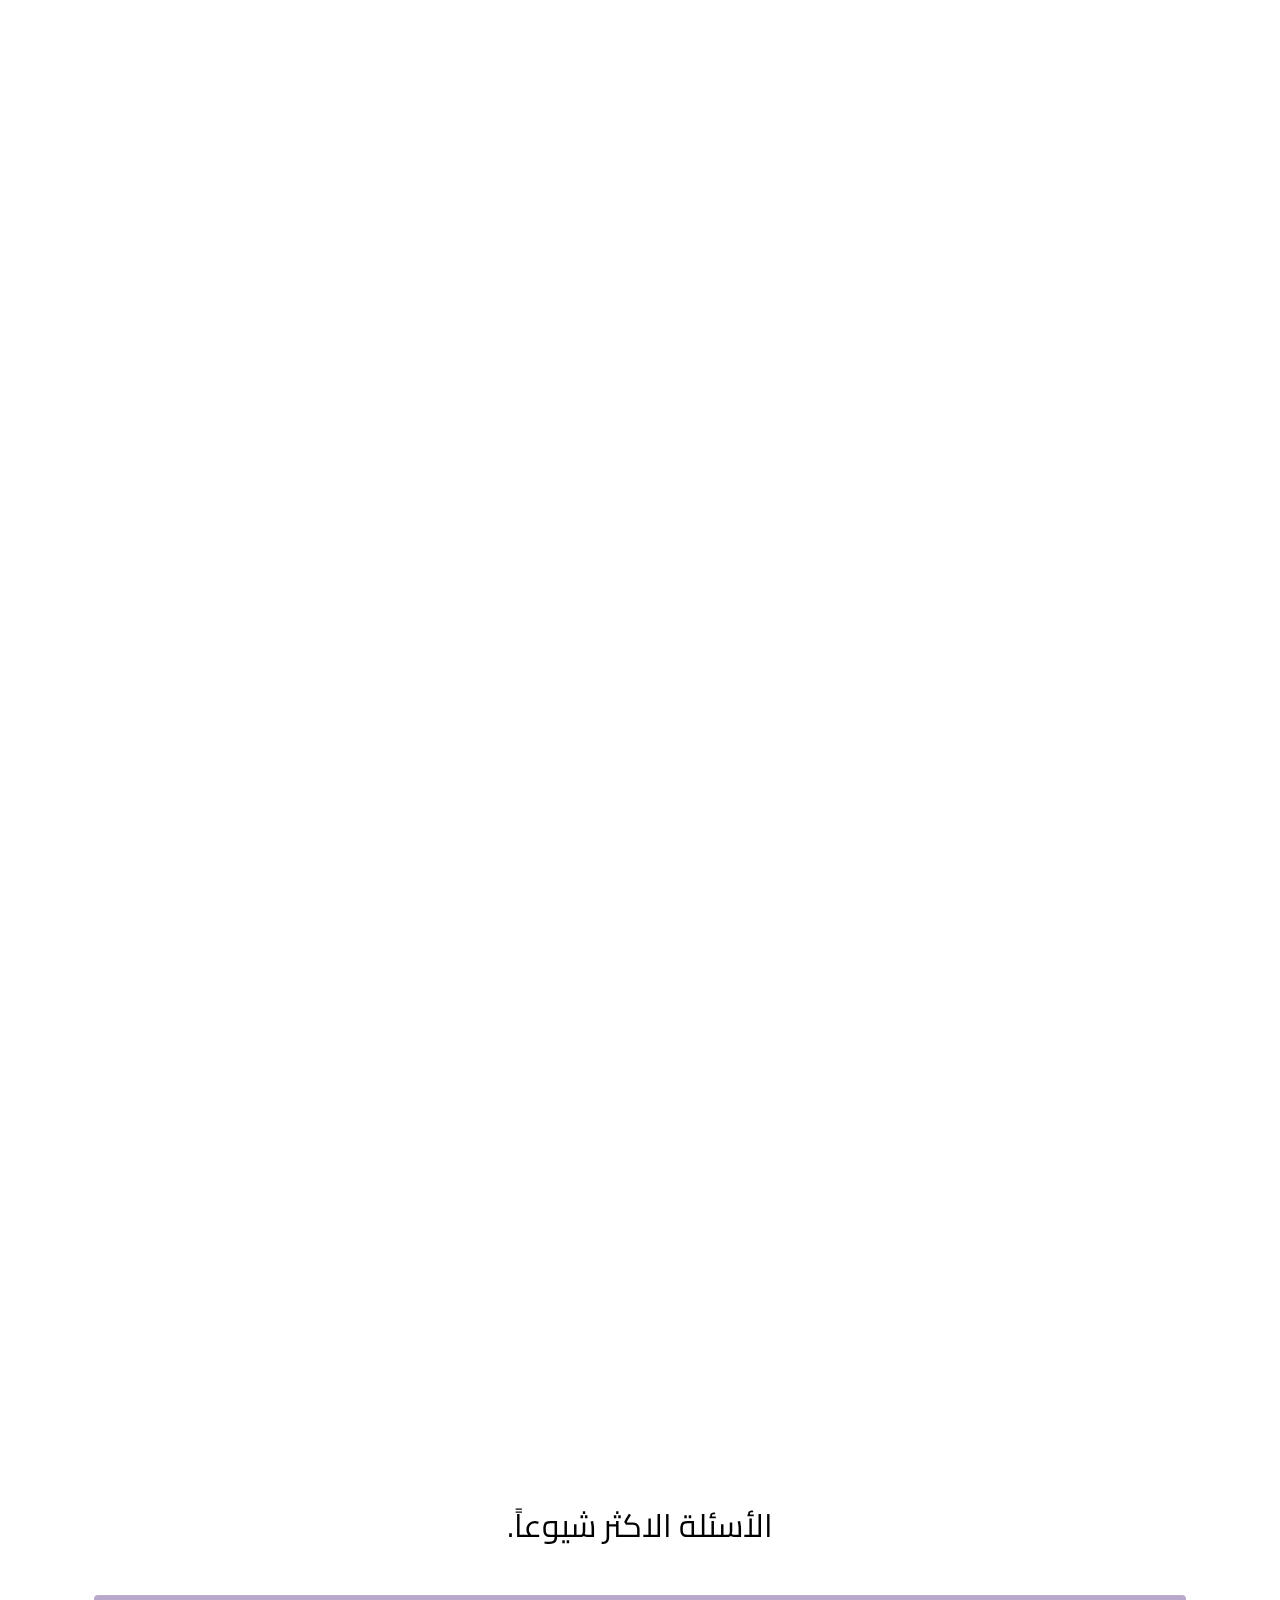
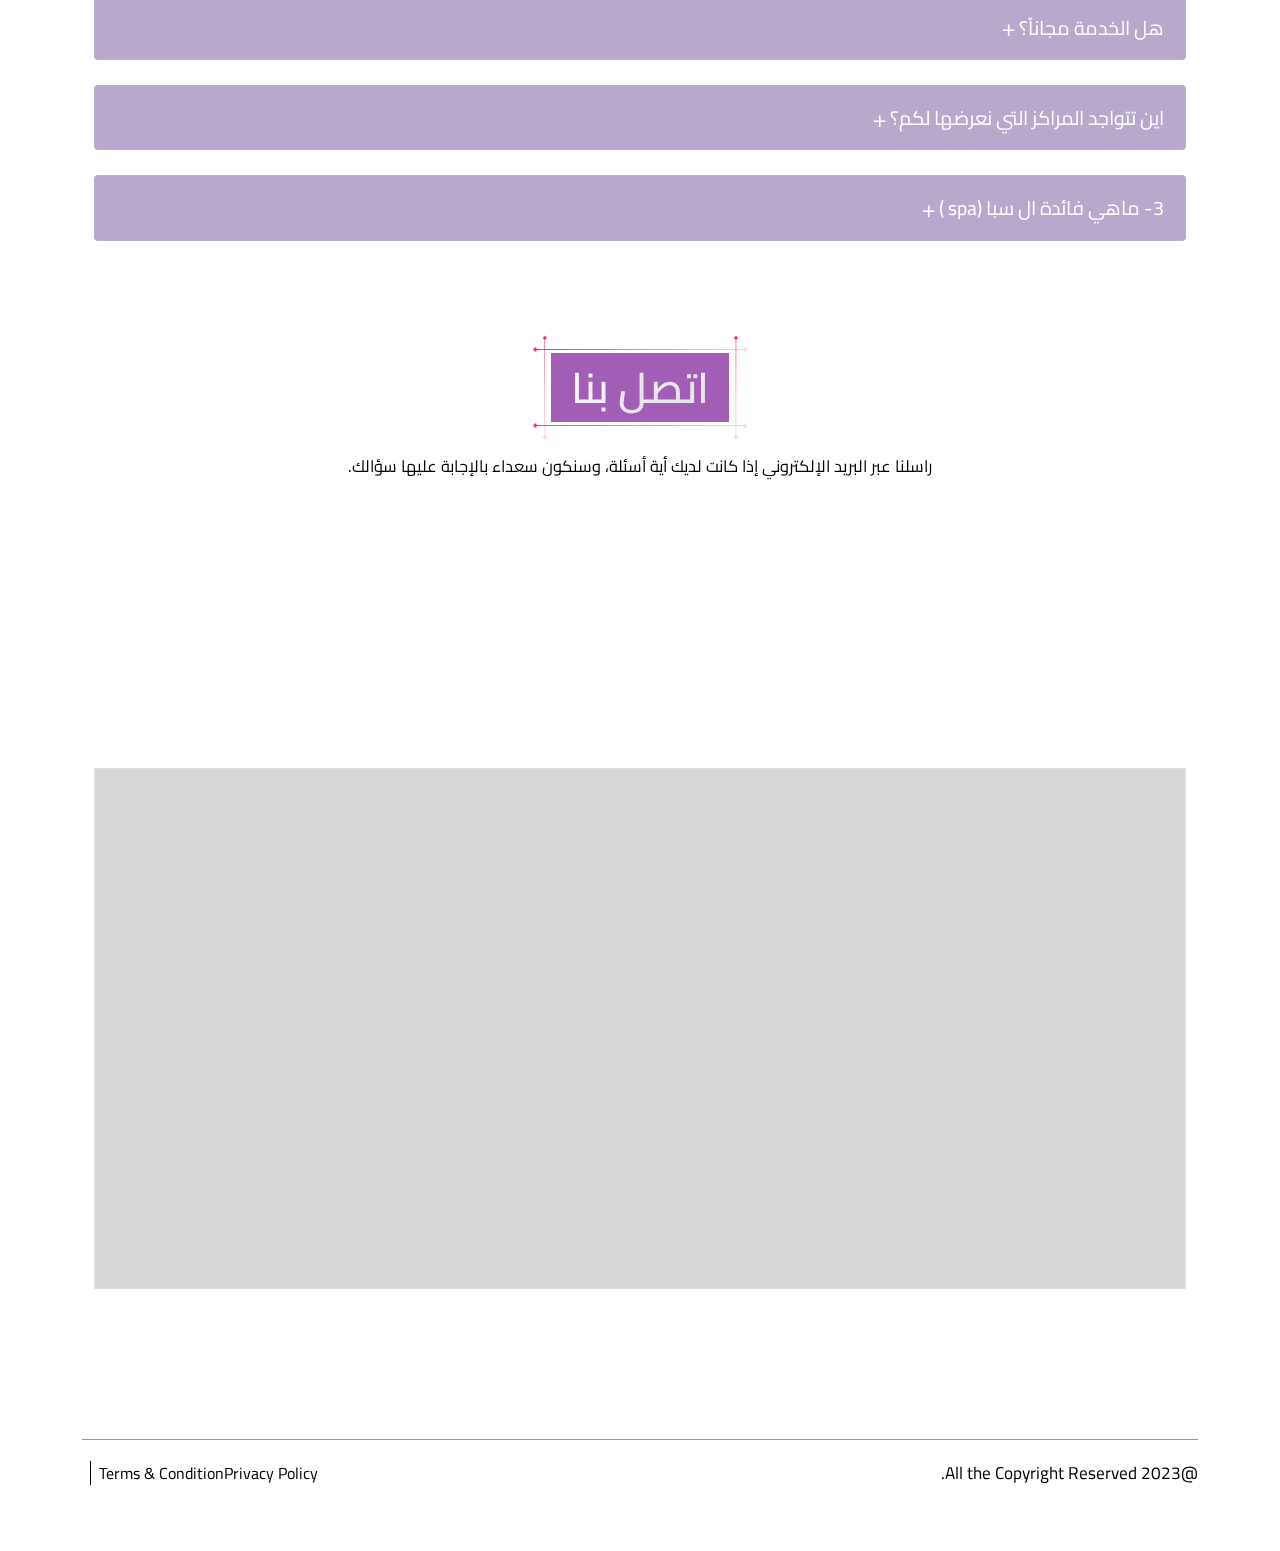
==== commit e2531cf1: "all" ====
--- a/index.html
+++ b/index.html
@@ -45,7 +45,7 @@
 
 
     <!-- header start -->
-    <header>
+    <header id="navbar">
         <button class="navbar-toggler d-xl-none d-inline navbar-menu-button" type="button" data-bs-toggle="offcanvas"
             data-bs-target="#primaryMenu">
             <span class="navbar-toggler-icon">
@@ -66,7 +66,7 @@
                     <div class="offcanvas-body">
                         <ul class="navbar-nav">
                             <li class="nav-item hidden">
-                                <a class="nav-link" href="#about">عننا</a>
+                                <a class="nav-link" href="#about">من نحن</a>
                             </li>
 
                             <li class="nav-item hidden">
@@ -125,29 +125,32 @@
                     <div>
                         <img src="assets/images/logo.gif" class="img-fluid robot-img hidden" alt="robot" style="margin-top: 40px; width:500px" id="robot-gif">
                     </div>
-                    <!-- <ul class="home-effect">
+                    <ul class="home-effect">
+                        <li class="left-to-right"><a href="#about">
+                            <img src="assets/images/landing/effect1.png" class="img-fluid effect-img" alt="">
+                            <img
+                                src="assets/images/home/whous.png" class="img-fluid outline-icon" alt="Services" style="width: 50px; margin-top: -8px; margin-left: 3px; margin-right: 13px;">  من نحن؟
+                            </a>
+                        </li>
                         <li class="left-to-right"><a href="#services">
-                            <img src="assets/images/landing/effect1.png" class="img-fluid effect-img" alt=""><img
-                                src="assets/images/home/services.png" class="img-fluid outline-icon" alt="Services" style="width: 50px; margin-top: -8px; margin-left: 3px; margin-right: 13px;">  Services
+                            <img src="assets/images/landing/effect1.png" class="img-fluid effect-img" alt="">
+                            <img
+                                src="assets/images/home/services.png" class="img-fluid outline-icon" alt="Digital Marketing" style="width: 50px; margin-left: 4px; margin-right: 13px;"> خدماتنا
                             </a>
                         </li>
-                        <li class="left-to-right"><a href="#marketing">
-                            <img src="assets/images/landing/effect1.png" class="img-fluid effect-img" alt=""><img
-                                src="assets/images/home/digital-marketing.png" class="img-fluid outline-icon" alt="Digital Marketing" style="width: 50px; margin-left: 4px; margin-right: 13px;"> Digital
-                            Marketing
-                            </a>
-                        </li>
-                        <li class="left-to-right"><a href="#virtual-mall">
-                            <img src="assets/images/landing/effect1.png" class="img-fluid effect-img" alt=""><img
-                                src="assets/images/home/mall.png" class="img-fluid outline-icon" alt="Virtual Mall" style="width: 50px; margin-bottom: 3px; margin-left: 2px; margin-right: 13px;"> Virtual Mall
+                        <li class="left-to-right"><a href="#faq">
+                            <img src="assets/images/landing/effect1.png" class="img-fluid effect-img" alt="">
+                            <img
+                                src="assets/images/home/questions.png" class="img-fluid outline-icon" alt="Virtual Mall" style="width: 50px; margin-bottom: 3px; margin-left: 2px; margin-right: 13px;"> الاسئلة الأكثر شيوعاً
                             </a>
                         </li>
                         <li class="left-to-right"><a href="#contact-us">
-                            <img src="assets/images/landing/effect1.png" class="img-fluid effect-img" alt=""><img
-                                src="assets/images/home/contact-us.png" class="img-fluid outline-icon" alt="Contact us" style="width: 50px; margin-bottom: 1px; margin-left: 2px; margin-right: 13px;"> Contect us
+                            <img src="assets/images/landing/effect1.png" class="img-fluid effect-img" alt="">
+                            <img
+                                src="assets/images/home/contact-us.png" class="img-fluid outline-icon" alt="Contact us" style="width: 50px; margin-bottom: 1px; margin-left: 2px; margin-right: 13px;"> اتصل بنا
                             </a>
                         </li>
-                    </ul> -->
+                    </ul>
                 </div>
             </div>
         </div>
@@ -290,11 +293,29 @@
                 <div class="col-12 pop-up-animation">
                     <div class="blog-listing">
                         <div class="blog-content">
+                            <a href="#">
+
                             <h1 class="main-title" href="#">سبا</h1>
+                            </a>
                             <p style="color: black;">تحسين الصحة والرفاهية العامة من خلال استخدام الماء والحمامات والمساج والعلاجات بالحرارة والمنتجات الطبيعية. يعتبر السبا من أشهر وسائل الاسترخاء والعناية بالجسم والعقل .</p>
                         </div>
                         <div class="blog-img bg-size">
                             <img src="assets/images/blog/spa.jpg" class="img-fluid bg-img" alt="blog" style="display: none;">
+                        </div>
+                    </div>
+                </div>
+
+                <div class="col-12 pop-up-animation">
+                    <div class="blog-listing">
+                        </a>
+                        <div class="blog-content">
+                            <a href="#">
+                            <h1 class="main-title" href="#">اظافر</h1>
+                            </a>
+                            <p style="color: black;">تشمل تنظيف وتشكيل الأظافر، تلوينها، تقويتها، العناية بالجلد المحيط بها، وتطبيق الأظافر الاصطناعية حسب الحاجة .</p>
+                        </div>
+                        <div class="blog-img bg-size">
+                            <img src="assets/images/blog/nails.jpg" class="img-fluid bg-img" alt="blog" style="display: none;">
                         </div>
                     </div>
                 </div>
@@ -302,11 +323,13 @@
                 <div class="col-12 pop-up-animation">
                     <div class="blog-listing">
                         <div class="blog-content">
-                            <h1 class="main-title" href="#">اظافر</h1>
-                            <p style="color: black;">تشمل تنظيف وتشكيل الأظافر، تلوينها، تقويتها، العناية بالجلد المحيط بها، وتطبيق الأظافر الاصطناعية حسب الحاجة .</p>
+                            <a href="#">
+                            <h1 class="main-title" href="#">العناية بالجسم</h1>
+                            </a>
+                            <p style="color: black;">تنظيف وترطيب الجلد، تقشير البشرة الميتة، تقديم الأظافر، وتدليك اليدين والقدمين للحصول على مظهر متألق وجميل .</p>
                         </div>
                         <div class="blog-img bg-size">
-                            <img src="assets/images/blog/nails.jpg" class="img-fluid bg-img" alt="blog" style="display: none;">
+                            <img src="assets/images/blog/body.jpg" class="img-fluid bg-img" alt="blog" style="display: none;">
                         </div>
                     </div>
                 </div>
@@ -314,11 +337,13 @@
                 <div class="col-12 pop-up-animation">
                     <div class="blog-listing">
                         <div class="blog-content">
-                            <h1 class="main-title" href="#">العناية بالجسم</h1>
-                            <p style="color: black;">تنظيف وترطيب الجلد، تقشير البشرة الميتة، تقديم الأظافر، وتدليك اليدين والقدمين للحصول على مظهر متألق وجميل .</p>
+                            <a href="#">
+                            <h1 class="main-title" href="#">الحمام</h1>
+                            </a>
+                            <p style="color: black;">تنظيف وتنقية الجسم بواسطة الماء والصابون أو المنتجات الطبيعية، وتقشير البشرة وترطيبها، وتدليك الجسم للإسترخاء وتحسين الدورة الدموية، وتوفير الراحة والانتعاش العام للجسم .</p>
                         </div>
                         <div class="blog-img bg-size">
-                            <img src="assets/images/blog/body.jpg" class="img-fluid bg-img" alt="blog" style="display: none;">
+                            <img src="assets/images/blog/sho.jpg" class="img-fluid bg-img" alt="blog" style="display: none;">
                         </div>
                     </div>
                 </div>
@@ -326,19 +351,9 @@
                 <div class="col-12 pop-up-animation">
                     <div class="blog-listing">
                         <div class="blog-content">
-                            <h1 class="main-title" href="#">الحمام</h1>
-                            <p style="color: black;">تنظيف وتنقية الجسم بواسطة الماء والصابون أو المنتجات الطبيعية، وتقشير البشرة وترطيبها، وتدليك الجسم للإسترخاء وتحسين الدورة الدموية، وتوفير الراحة والانتعاش العام للجسم .</p>
-                        </div>
-                        <div class="blog-img bg-size">
-                            <img src="assets/images/blog/sho.jpg" class="img-fluid bg-img" alt="blog" style="display: none;">
-                        </div>
-                    </div>
-                </div>
-
-                <div class="col-12 pop-up-animation">
-                    <div class="blog-listing">
-                        <div class="blog-content">
+                            <a href="#">
                             <h1 class="main-title" href="#">المساج</h1>
+                            </a>
                             <p style="color: black;">تشمل تدليك الجسم بواسطة الحركات والضغط المناسب لتحسين الدورة الدموية، تخفيف التوتر والإجهاد، تخفيف آلام العضلات والمفاصل، وتحقيق الاسترخاء العام والتجديد الشامل للجسم والعقل .</p>
                         </div>
                         <div class="blog-img bg-size">
@@ -659,6 +674,7 @@
     <!-- logo animation logic -->
 
     <script src="assets/js/logo-animation.js"></script>
+    <script src="assets/js/sticky.js"></script>
 
 </body>
 
--- a/assets/css/landing.css
+++ b/assets/css/landing.css
@@ -548,34 +548,34 @@
   }
 }
 .home-section .home-sec .home-effect li:first-child {
-  left: -180px;
+  right: -180px;
   top: 8%;
 }
 @media (max-width: 1700px) {
   .home-section .home-sec .home-effect li:first-child {
-    left: -120px;
+    right: -120px;
   }
 }
 .home-section .home-sec .home-effect li:nth-child(2) {
-  left: -300px;
+  right: -300px;
   top: 32%;
 }
 @media (max-width: 1700px) {
   .home-section .home-sec .home-effect li:nth-child(2) {
-    left: -220px;
+    right: -220px;
   }
 }
 .home-section .home-sec .home-effect li:nth-child(3) {
-  left: -260px;
+  right: -260px;
   top: 56%;
 }
 @media (max-width: 1700px) {
   .home-section .home-sec .home-effect li:nth-child(3) {
-    left: -190px;
+    right: -190px;
   }
 }
 .home-section .home-sec .home-effect li:nth-child(4) {
-  left: -180px;
+  right: -180px;
   top: 80%;
 }
 @media (max-width: 1700px) {
@@ -585,7 +585,7 @@
 }
 .home-section .home-sec .home-effect li .effect-img {
   position: absolute;
-  left: -20px;
+  right: 17px;
   height: 100%;
   width: 100%;
   top: 50%;
--- a/assets/css/style.css
+++ b/assets/css/style.css
@@ -1762,8 +1762,9 @@
   left: 0;
   top: 0;
   width: 100%;
-  background-color: #111834c0;
-  padding: 15px calc(15px + 85 * (100vw - 320px) / 1600);
+  background-color: #fffffff2;
+  padding: 9px calc(15px + 85 * (100vw - 320px) / 1600);
+  border-bottom: 1px solid #a25db6;
 }
 
 /**=====================
@@ -7454,4 +7455,4 @@
 }
 .btn-solid-invest:hover .iconsax svg [fill] {
   fill: rgba(var(--theme-color), 1) !important;
-}+}
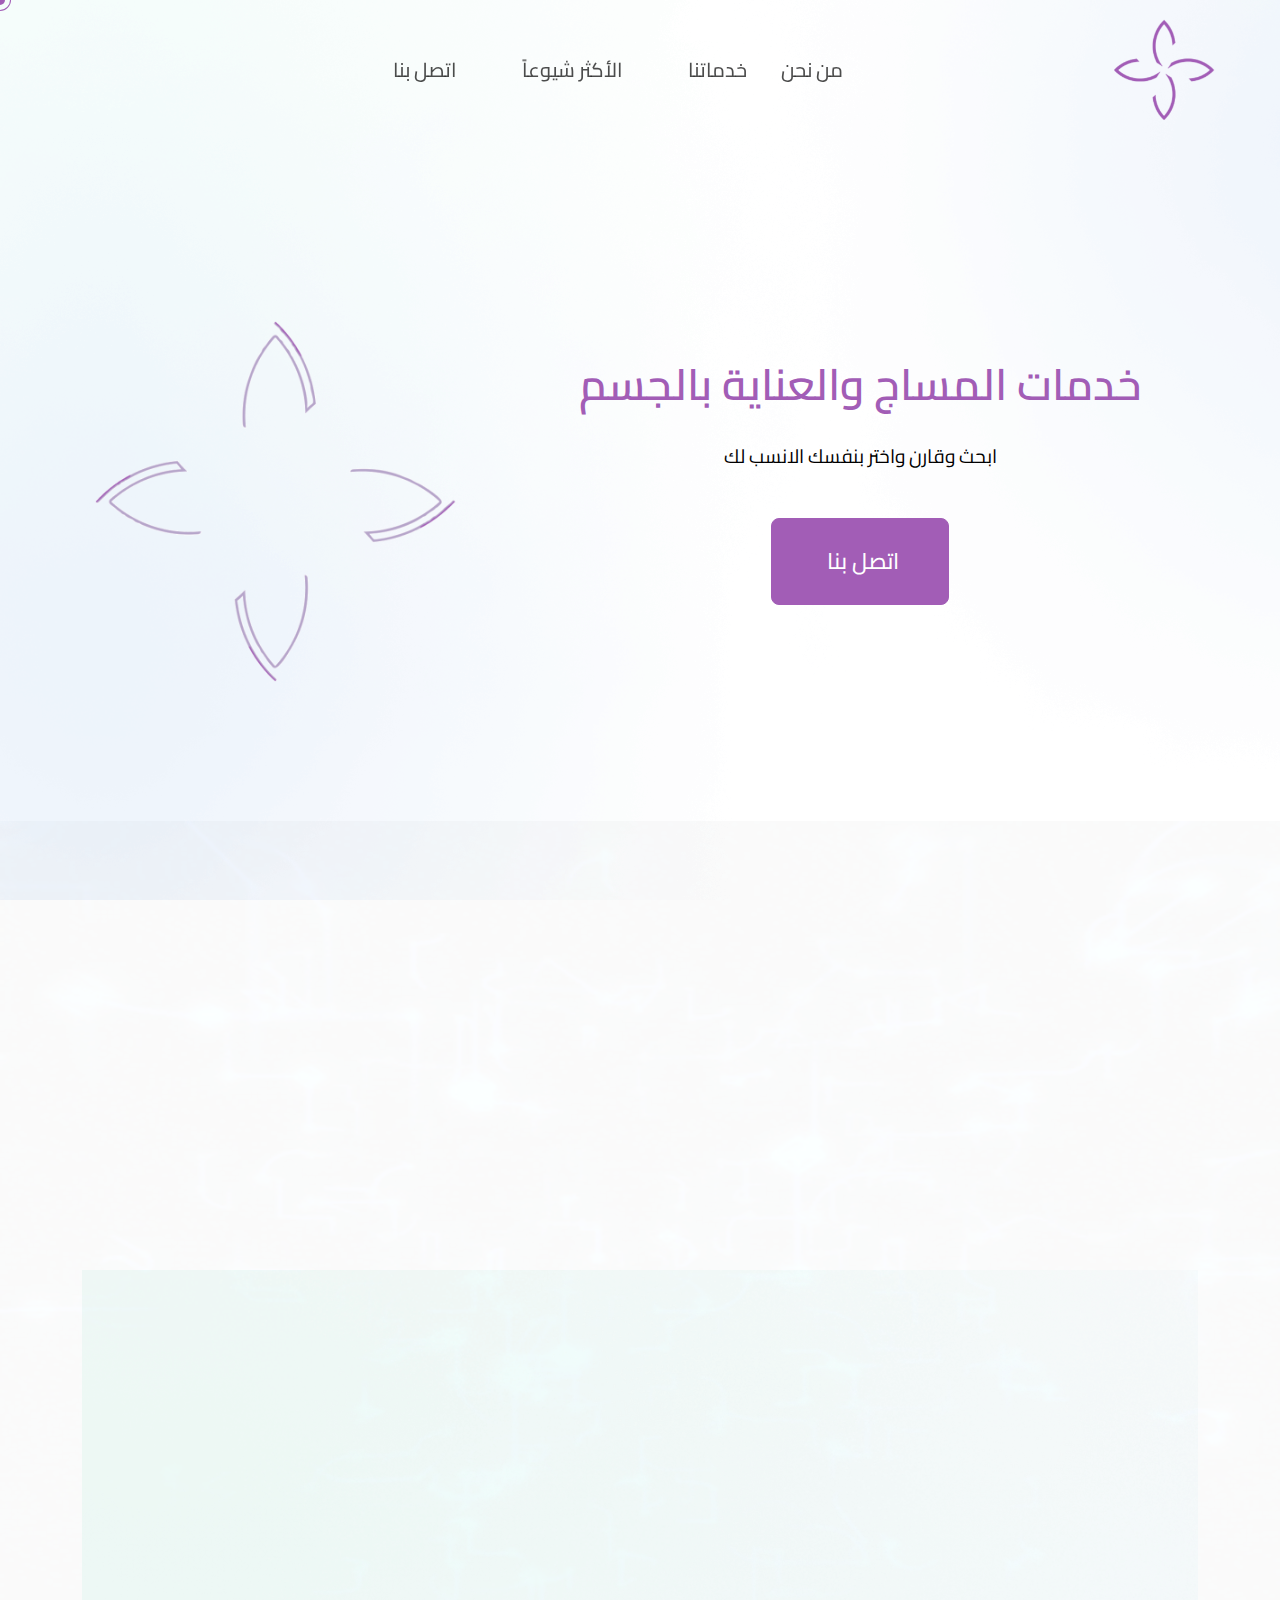
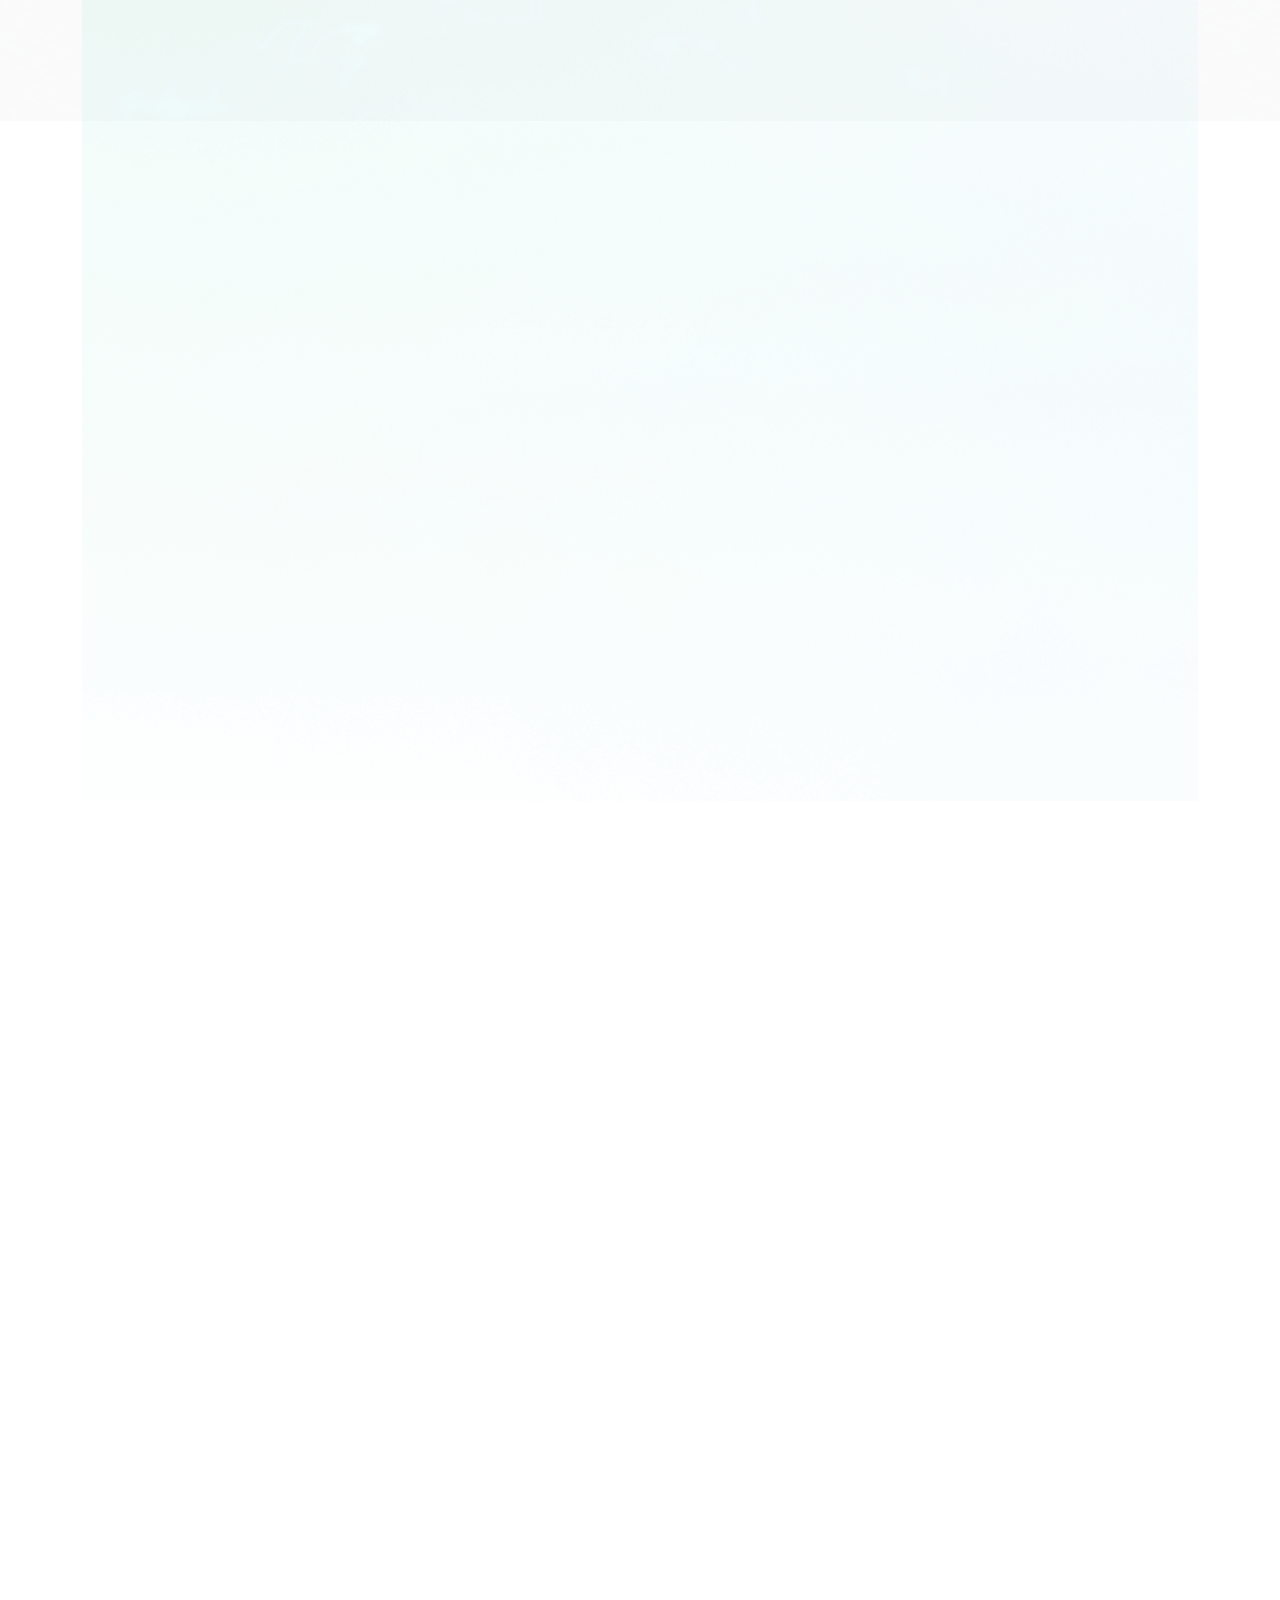
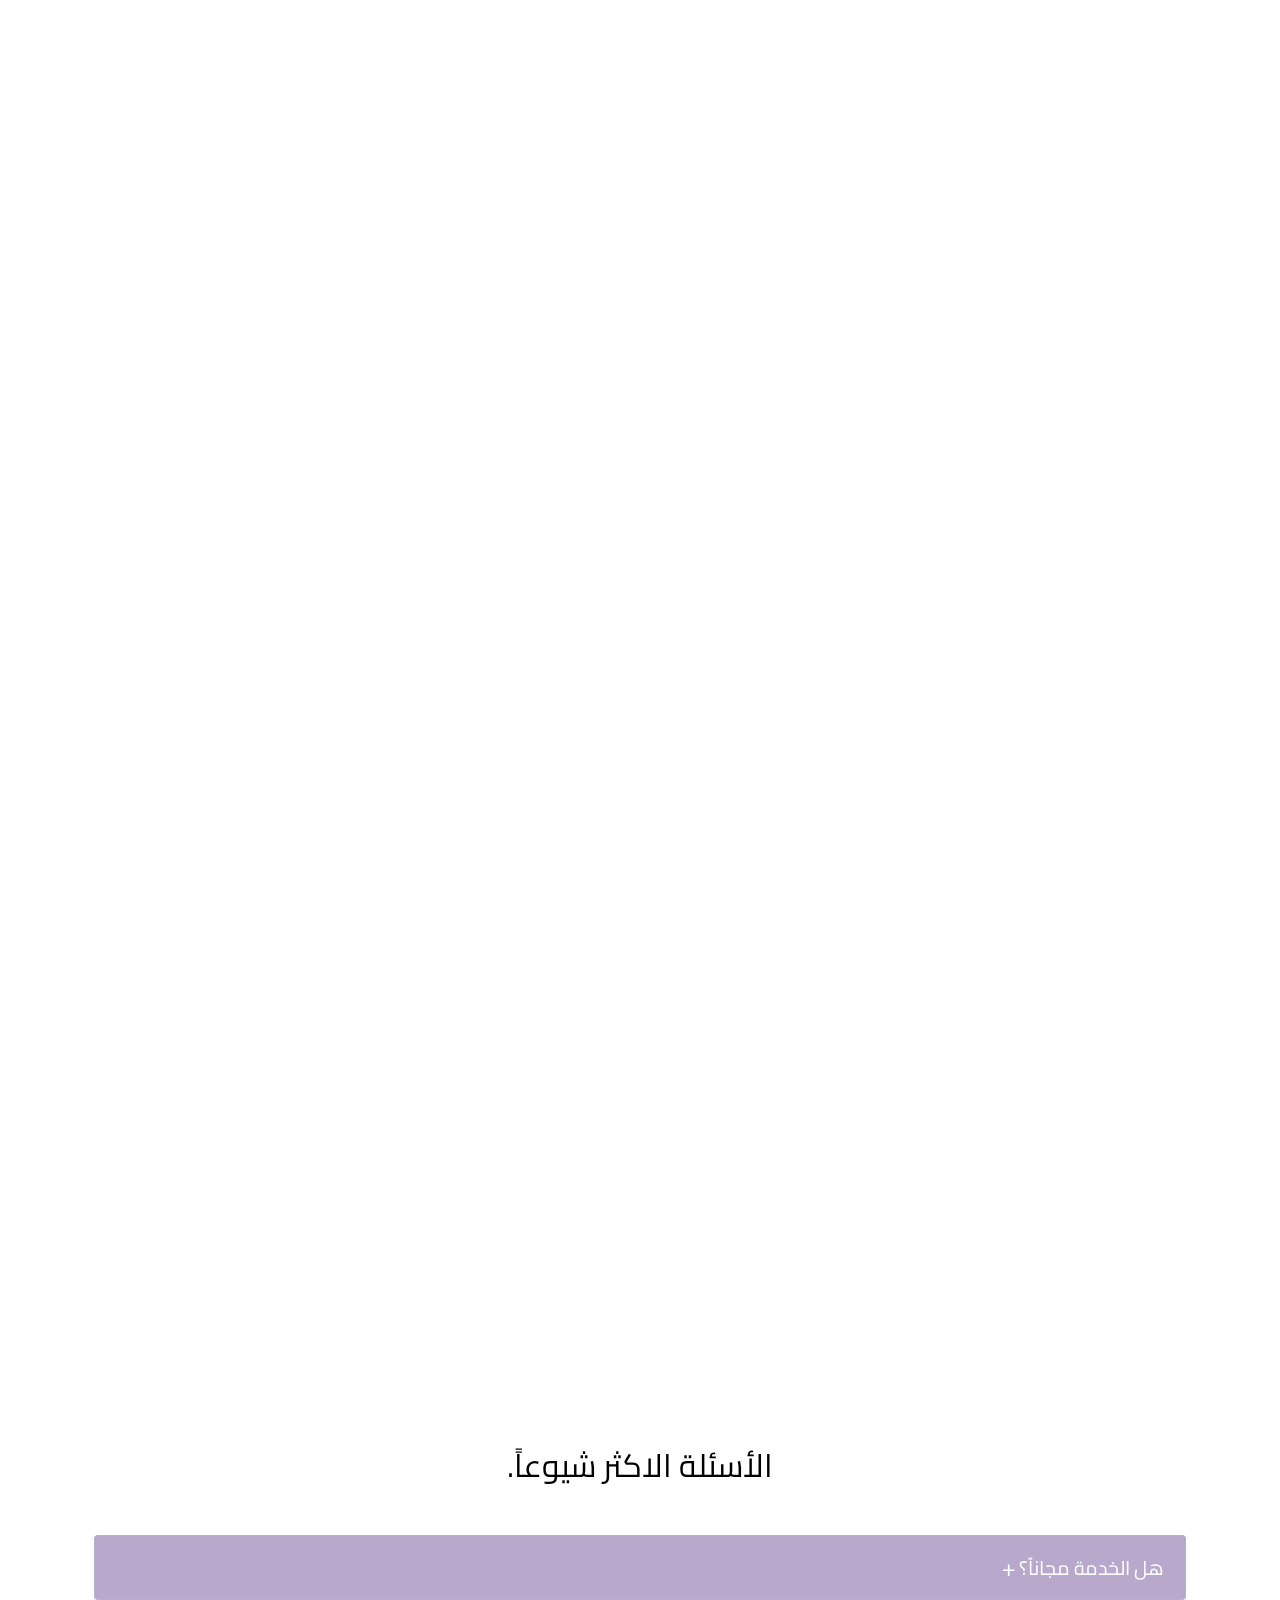
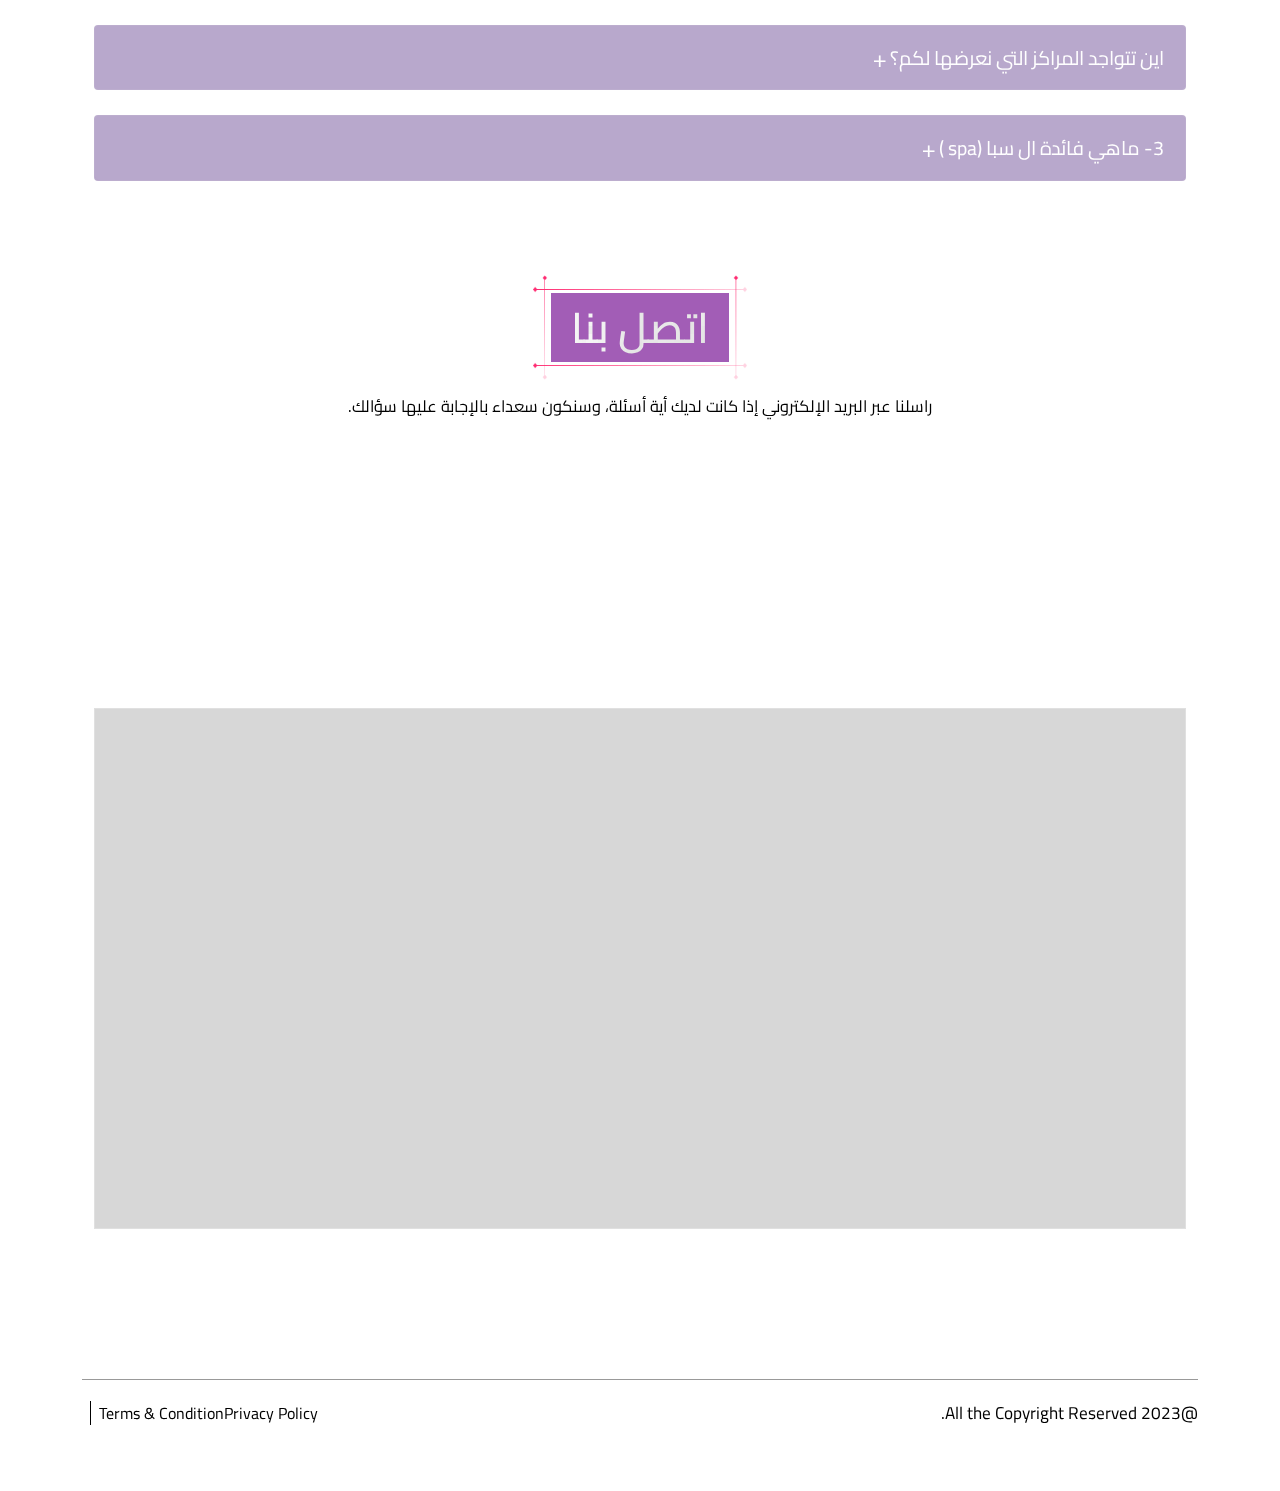
==== commit 26edfa5a: "update" ====
--- a/index.html
+++ b/index.html
@@ -45,7 +45,7 @@
 
 
     <!-- header start -->
-    <header id="navbar">
+    <header>
         <button class="navbar-toggler d-xl-none d-inline navbar-menu-button" type="button" data-bs-toggle="offcanvas"
             data-bs-target="#primaryMenu">
             <span class="navbar-toggler-icon">
@@ -59,7 +59,7 @@
             <div class="main-nav navbar navbar-expand-xl navbar-light navbar-sticky">
                 <div class="offcanvas offcanvas-collapse order-xl-2" id="primaryMenu">
                     <div class="offcanvas-header navbar-shadow">
-                        <h5 class="mb-0">Back</h5>
+                        <h5 class="mb-0" style="font-weight: 200;">رجوع</h5>
                         <button class="btn-close lead" type="button" data-bs-dismiss="offcanvas"
                             aria-label="Close"></button>
                     </div>
@@ -109,7 +109,7 @@
     <section id="home" class="section-b-space home-section">
         <div class="container-fluid">
             <div class="home-sec">
-                <div class="home-content home-content-home">
+                <div class="home-content home-content-home" style="margin-top: 50px;">
                     <div>
                         <a href="index.html">
                             <img src="assets/images/logo.gif" loop width="120px" class="img-fluid logo-img-2 hidden" alt="logo">
@@ -121,33 +121,33 @@
                             data-icon="arrow-right"></i></a>
                     </div>
                 </div>
-                <div class="home-img d-lg-flex d-none">
+                <div class="home-img d-lg-flex d-none" style="margin-top: -60px;">
                     <div>
                         <img src="assets/images/logo.gif" class="img-fluid robot-img hidden" alt="robot" style="margin-top: 40px; width:500px" id="robot-gif">
                     </div>
                     <ul class="home-effect">
-                        <li class="left-to-right"><a href="#about">
+                        <li class="left-to-right" style="margin-top: 60px;"><a href="#about">
                             <img src="assets/images/landing/effect1.png" class="img-fluid effect-img" alt="">
                             <img
                                 src="assets/images/home/whous.png" class="img-fluid outline-icon" alt="Services" style="width: 50px; margin-top: -8px; margin-left: 3px; margin-right: 13px;">  من نحن؟
                             </a>
                         </li>
-                        <li class="left-to-right"><a href="#services">
+                        <li class="left-to-right" style="margin-top: 60px;"><a href="#services">
                             <img src="assets/images/landing/effect1.png" class="img-fluid effect-img" alt="">
                             <img
                                 src="assets/images/home/services.png" class="img-fluid outline-icon" alt="Digital Marketing" style="width: 50px; margin-left: 4px; margin-right: 13px;"> خدماتنا
                             </a>
                         </li>
-                        <li class="left-to-right"><a href="#faq">
+                        <li class="left-to-right" style="margin-top: 60px;"><a href="#contact-us">
+                            <img src="assets/images/landing/effect1.png" class="img-fluid effect-img" alt="">
+                            <img
+                                src="assets/images/home/contact-us.png" class="img-fluid outline-icon" alt="Contact us" style="width: 50px; margin-bottom: 1px; margin-left: 2px; margin-right: 13px;"> اتصل بنا
+                            </a>
+                        </li>
+                        <li class="left-to-right" style="margin-top: 60px;"><a href="#faq">
                             <img src="assets/images/landing/effect1.png" class="img-fluid effect-img" alt="">
                             <img
                                 src="assets/images/home/questions.png" class="img-fluid outline-icon" alt="Virtual Mall" style="width: 50px; margin-bottom: 3px; margin-left: 2px; margin-right: 13px;"> الاسئلة الأكثر شيوعاً
-                            </a>
-                        </li>
-                        <li class="left-to-right"><a href="#contact-us">
-                            <img src="assets/images/landing/effect1.png" class="img-fluid effect-img" alt="">
-                            <img
-                                src="assets/images/home/contact-us.png" class="img-fluid outline-icon" alt="Contact us" style="width: 50px; margin-bottom: 1px; margin-left: 2px; margin-right: 13px;"> اتصل بنا
                             </a>
                         </li>
                     </ul>
@@ -559,7 +559,7 @@
                 </li>
                 <li class="pop-up-animation">
                     <div class="contact-icon">
-                        <img src="assets/svg/contact/route1.svg" class="img-fluid" alt="message">
+                        <img src="assets/svg/contact/route.svg" class="img-fluid" alt="message">
                     </div>
                     <h3>العنوان</h3>
                     <h4 style="color: black;">Riyadh, Saudi Arabia</h4>
@@ -669,12 +669,11 @@
 
     <!-- clock logic script -->
 
-    <!-- <script src="assets/js/clock.js"></script> -->
-
-    <!-- logo animation logic -->
-
-    <script src="assets/js/logo-animation.js"></script>
-    <script src="assets/js/sticky.js"></script>
+    <script src="assets/js/clock.js"></script>
+
+    <!-- toggle between light mode and dark mode logic -->
+
+    <script src="assets/js/toggle-logic-invest.js"></script>
 
 </body>
 
--- a/assets/css/landing.css
+++ b/assets/css/landing.css
@@ -1440,6 +1440,7 @@
 /*=====================
    1.10 tap to top Scss start
 ==========================*/
+
 .tap-to-top-box {
   position: fixed;
   bottom: 30px;
@@ -1479,4 +1480,5 @@
 .tap-to-top-box .tap-to-top-button .iconsax svg [fill] {
   fill: rgba(var(--dark-title), 1);
 }
+
 /*# sourceMappingURL=landing.css.map */--- a/assets/css/style.css
+++ b/assets/css/style.css
@@ -1155,6 +1155,7 @@
 /*=====================
    2.11 tap to top Scss start
 ==========================*/
+
 .tap-to-top-box {
   position: fixed;
   bottom: 30px;
@@ -2466,8 +2467,11 @@
   border: 0 !important;
 }
 header .navbar-shadow {
-  -webkit-box-shadow: 0 2px 10px -3px rgba(var(--title-color), 0.1);
-          box-shadow: 0 2px 10px -3px rgba(var(--title-color), 0.1);
+  -webkit-box-shadow: 0 2px 10px -3px rgba(var(--theme-color), 0.1);
+          box-shadow: 0 2px 10px -3px rgba(var(--theme-color), 0.1);
+          background-color: rgba(var(--white), 1);
+          box-shadow: 0 4px 40px rgba(0, 0, 0, 0.2); /* Black shadow with opacity */
+
 }
 header .navbar-floating {
   position: absolute;
@@ -2576,8 +2580,6 @@
   padding: 0;
   margin: -10px 0;
   font-size: 16px;
-  -webkit-filter: invert(1);
-          filter: invert(1);
   opacity: 0.5;
 }
 header .offcanvas-header h5 {
@@ -2596,6 +2598,18 @@
   padding: 20px 4px;
   overflow-y: auto;
   height: 100%;
+}
+@media(max-width: 1199px) {
+  header .offcanvas-body {
+    -webkit-box-flex: 1;
+        -ms-flex-positive: 1;
+            flex-grow: 1;
+    padding: 20px 4px;
+    overflow-y: auto;
+    height: 100%;
+    background-color: rgba(var(--white), 1);
+    box-shadow: 0 4px 30px rgba(0, 0, 0, 0.2); /* Black shadow with opacity */
+  }
 }
 header .offcanvas-body::-webkit-scrollbar {
   width: 0;
@@ -3021,8 +3035,8 @@
         -ms-flex-pack: justify;
             justify-content: space-between;
     color: rgba(var(--content-color), 1);
-    font-weight: 700;
-    padding-left: 10px;
+    font-weight: 200;
+    padding-right: 20px;
   }
   header .offcanvas-collapse .offcanvas-body .navbar-nav .nav-link:hover {
     color: rgba(var(--theme-color), 1);
@@ -5093,6 +5107,11 @@
   background-position: bottom;
   -webkit-background-clip: text;
   color: transparent;
+}
+@media (max-width: 576px) {
+  .home-section .home-content h1 .title-effect span {
+    color: rgba(var(--content-color), 1);
+  }
 }
 .home-section .home-content p {
   width: 70%;
@@ -7456,3 +7475,45 @@
 .btn-solid-invest:hover .iconsax svg [fill] {
   fill: rgba(var(--theme-color), 1) !important;
 }
+
+@media (max-width: 1271px) {
+  .faq-section .container .title-basic {
+    margin-top: 100px;
+  }
+}
+
+@media (max-width: 1200px) {
+  .faq-section .container .title-basic {
+    margin-top: 170px;
+  }
+}
+
+@media (max-width: 1000px) {
+  .faq-section .container .title-basic {
+    margin-top: 270px;
+  }
+}
+
+@media (max-width: 768px) {
+  .faq-section .container .title-basic {
+    margin-top: 410px;
+  }
+}
+
+@media (max-width: 530px) {
+  .faq-section .container .title-basic {
+    margin-top: 470px;
+  }
+}
+
+@media (max-width: 450px) {
+  .faq-section .container .title-basic {
+    margin-top: 510px;
+  }
+}
+
+@media (max-width: 390px) {
+  .faq-section .container .title-basic {
+    margin-top: 540px;
+  }
+}
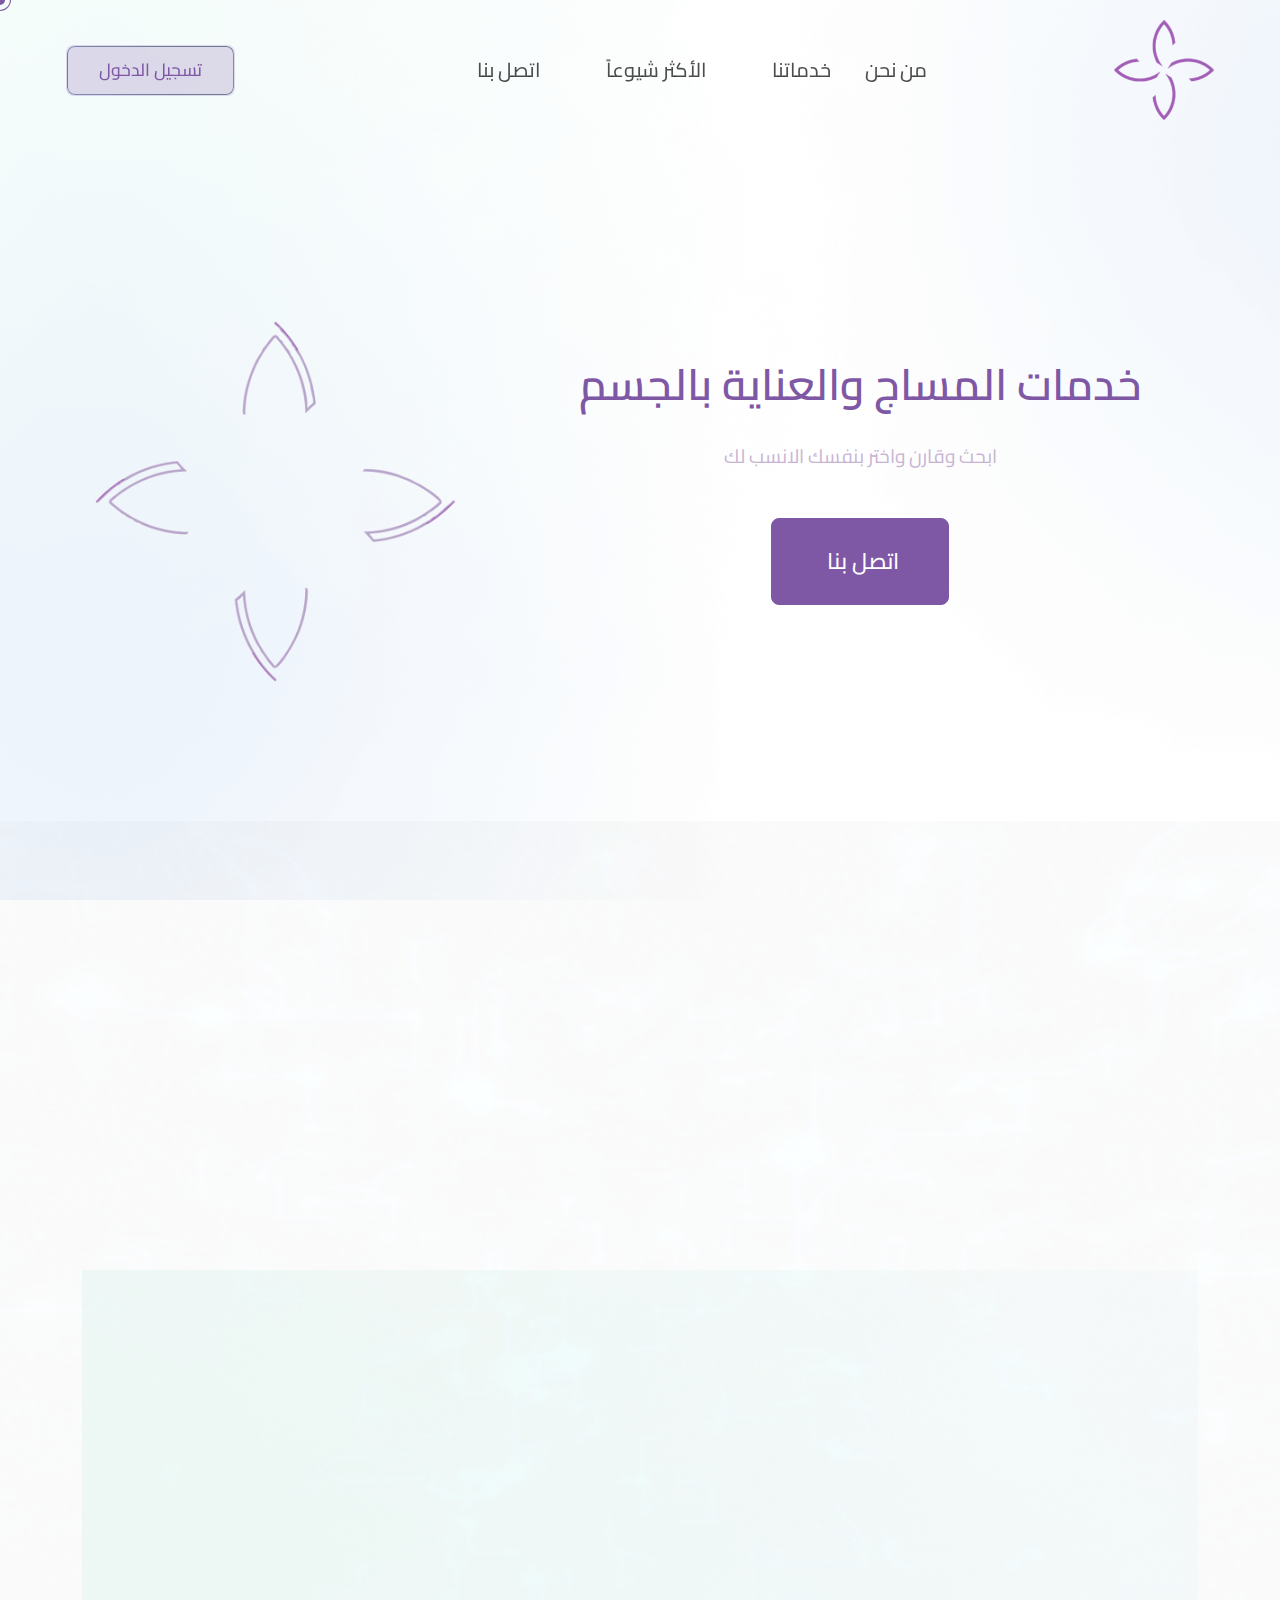
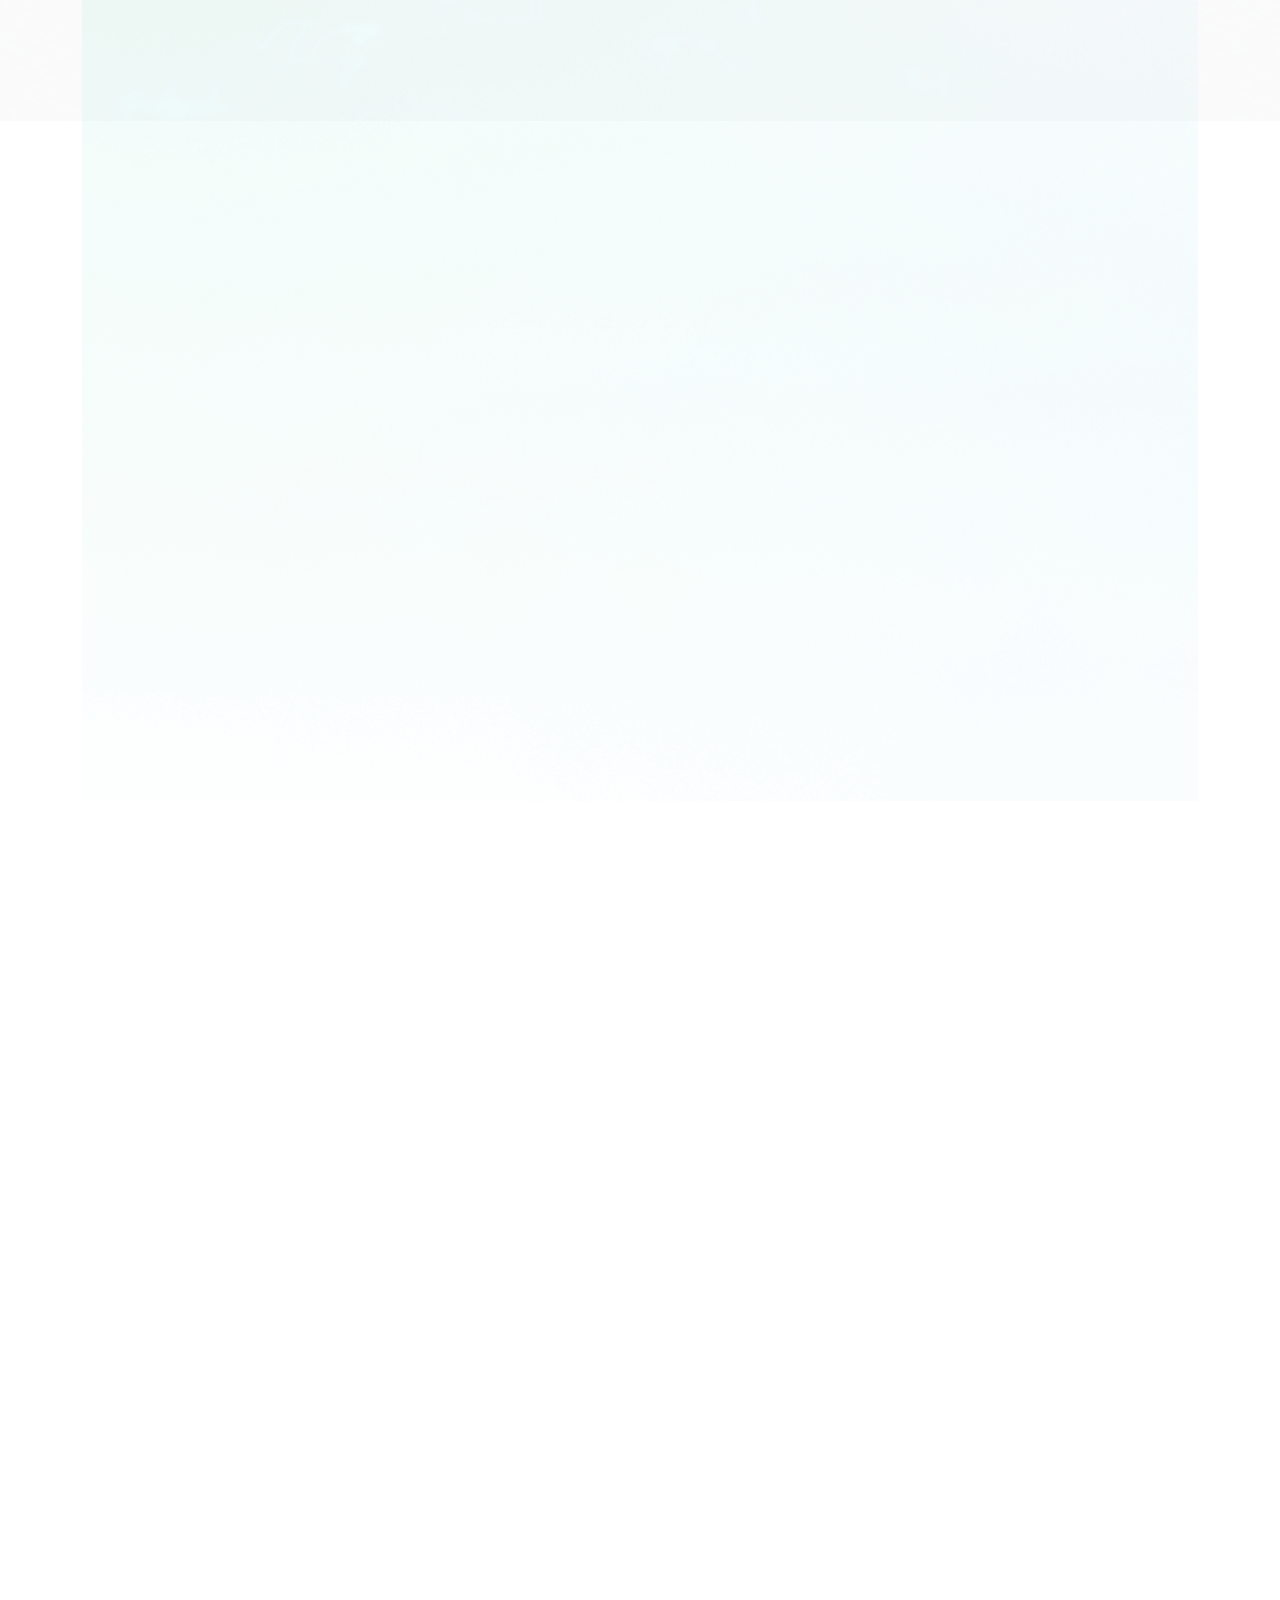
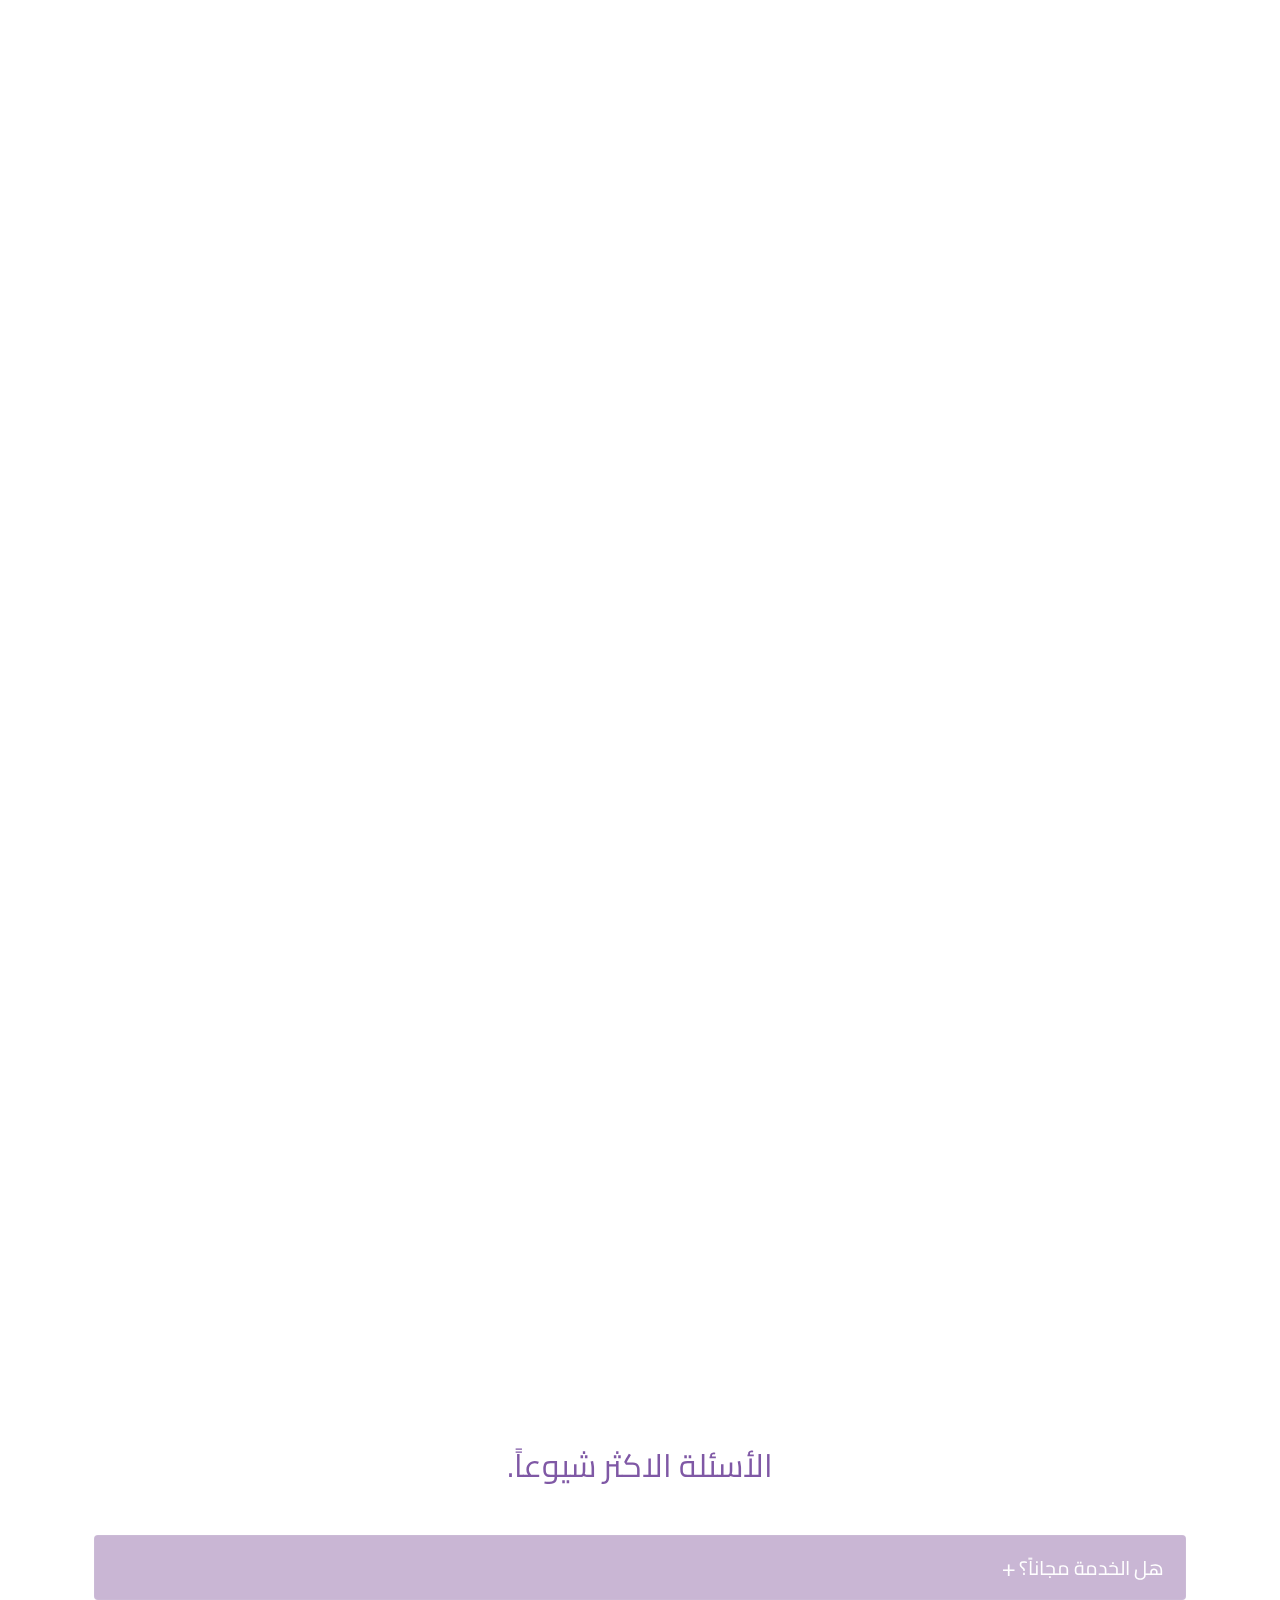
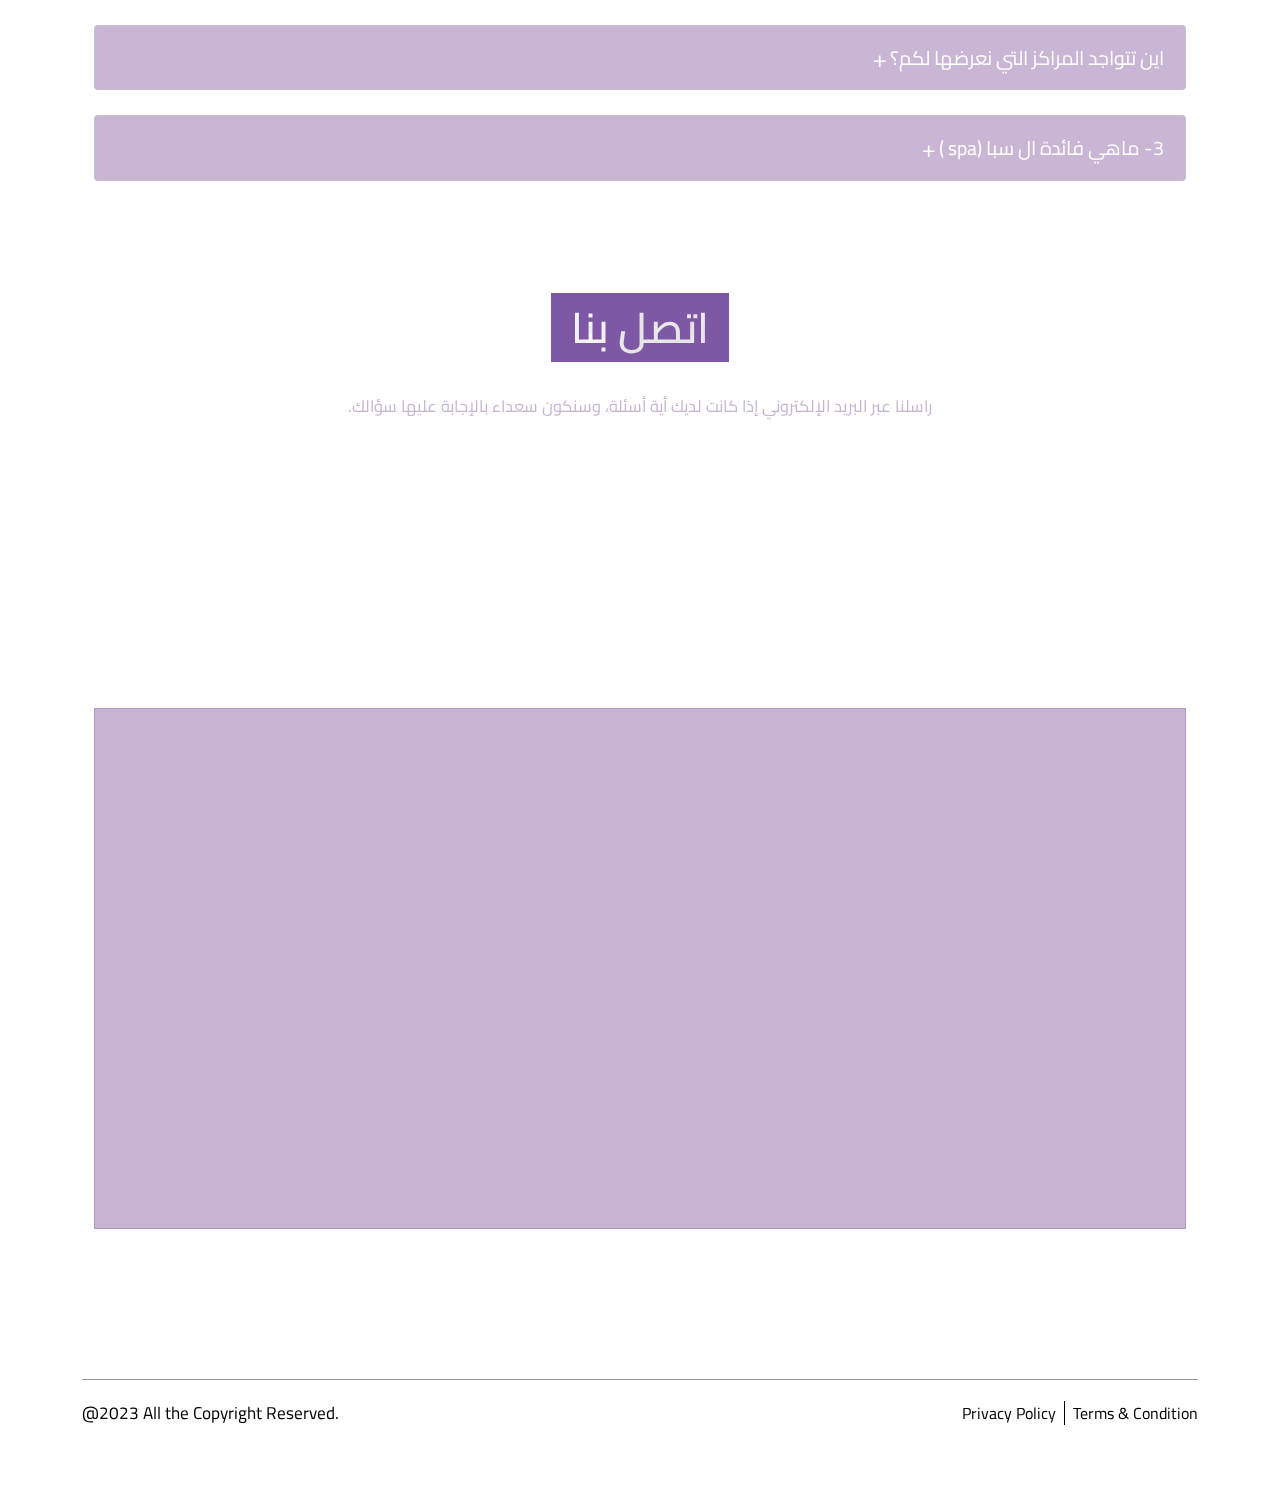
==== commit 8646fa6d: "update" ====
--- a/index.html
+++ b/index.html
@@ -101,6 +101,7 @@
                 </div>
             </div>
         </nav>
+        <a data-cursor="pointer" href="login.html" class="btn btn-theme d-sm-inline-block d-none"><span>تسجيل الدخول</span></a>
     </header>
     <!-- header end -->
 
@@ -117,7 +118,7 @@
                         <h1 class="hidden">خدمات المساج والعناية بالجسم</h1>
                         <p class="hidden">ابحث وقارن واختر بنفسك الانسب لك
                         </p>
-                        <a  href="#contact-us" id="invest-link-btn" class="hidden" style="color: white;">اتصل بنا <i class="iconsax"
+                        <a data-cursor="pointer"  href="#contact-us" id="invest-link-btn" class="hidden" style="color: white;">اتصل بنا <i class="iconsax"
                             data-icon="arrow-right"></i></a>
                     </div>
                 </div>
@@ -126,25 +127,25 @@
                         <img src="assets/images/logo.gif" class="img-fluid robot-img hidden" alt="robot" style="margin-top: 40px; width:500px" id="robot-gif">
                     </div>
                     <ul class="home-effect">
-                        <li class="left-to-right" style="margin-top: 60px;"><a href="#about">
+                        <li class="left-to-right" style="margin-top: 60px;"><a data-cursor="pointer" href="#about">
                             <img src="assets/images/landing/effect1.png" class="img-fluid effect-img" alt="">
                             <img
                                 src="assets/images/home/whous.png" class="img-fluid outline-icon" alt="Services" style="width: 50px; margin-top: -8px; margin-left: 3px; margin-right: 13px;">  من نحن؟
                             </a>
                         </li>
-                        <li class="left-to-right" style="margin-top: 60px;"><a href="#services">
+                        <li class="left-to-right" style="margin-top: 60px;"><a data-cursor="pointer" href="#services">
                             <img src="assets/images/landing/effect1.png" class="img-fluid effect-img" alt="">
                             <img
                                 src="assets/images/home/services.png" class="img-fluid outline-icon" alt="Digital Marketing" style="width: 50px; margin-left: 4px; margin-right: 13px;"> خدماتنا
                             </a>
                         </li>
-                        <li class="left-to-right" style="margin-top: 60px;"><a href="#contact-us">
+                        <li class="left-to-right" style="margin-top: 60px;"><a data-cursor="pointer" href="#contact-us">
                             <img src="assets/images/landing/effect1.png" class="img-fluid effect-img" alt="">
                             <img
                                 src="assets/images/home/contact-us.png" class="img-fluid outline-icon" alt="Contact us" style="width: 50px; margin-bottom: 1px; margin-left: 2px; margin-right: 13px;"> اتصل بنا
                             </a>
                         </li>
-                        <li class="left-to-right" style="margin-top: 60px;"><a href="#faq">
+                        <li class="left-to-right" style="margin-top: 60px;"><a data-cursor="pointer" href="#faq">
                             <img src="assets/images/landing/effect1.png" class="img-fluid effect-img" alt="">
                             <img
                                 src="assets/images/home/questions.png" class="img-fluid outline-icon" alt="Virtual Mall" style="width: 50px; margin-bottom: 3px; margin-left: 2px; margin-right: 13px;"> الاسئلة الأكثر شيوعاً
@@ -169,9 +170,9 @@
                     </div>
                     <div>
                         <h1 class="hidden">عــن <div class="title-effect">
-                                <img src="assets/images/title-effect3.png" alt=""><span>Spavation </span>
+                                <span>Spavation </span>
                             </div></h1>
-                        <p class="hidden" style="margin-top: 30px; margin-bottom: 150px; color: rgba(0, 0, 0, 0.726);">
+                        <p class="hidden" style="margin-top: 30px; margin-bottom: 150px; color: #C7B4D3;">
                             منصة spavation  تقدم خدمات المساج والعناية بالجسم، وتُمكن للمستخدم أن يبحث، ويقارن، ويحجز مع أفضل المراكز في أي وقت، تمٌكن منصة spavation  أيضاً للمراكز عرض وترويج خدماتها في بيئة الكترونية خاصة بهذا المجال.<br>
                         </p>
                     </div>
@@ -268,9 +269,9 @@
                     <div class="home-content">
                         <div>
                             <h1 class="hidden">  <div class="title-effect">
-                                    <img src="assets/images/title-effect3.png" alt=""><span>خدماتنا</span>
+                                    <span>خدماتنا</span>
                                 </div></h1>
-                            <p class="hidden" style="color: black;">
+                            <p class="hidden" style="color: #C7B4D3;">
                                 تستطيع الآن حجز كل ما تحتاجه بخطوات حجز بسيطة وسلسة للغاية، من ضمن مجموعة كبيرة من خدمات المنتجعات الصحية(سبا ) المتاحة(الاظافر، الحمام، المساج، العناية بالجسم)
                             </p>
                 
@@ -297,7 +298,7 @@
 
                             <h1 class="main-title" href="#">سبا</h1>
                             </a>
-                            <p style="color: black;">تحسين الصحة والرفاهية العامة من خلال استخدام الماء والحمامات والمساج والعلاجات بالحرارة والمنتجات الطبيعية. يعتبر السبا من أشهر وسائل الاسترخاء والعناية بالجسم والعقل .</p>
+                            <p style="color: #C7B4D3;">تحسين الصحة والرفاهية العامة من خلال استخدام الماء والحمامات والمساج والعلاجات بالحرارة والمنتجات الطبيعية. يعتبر السبا من أشهر وسائل الاسترخاء والعناية بالجسم والعقل .</p>
                         </div>
                         <div class="blog-img bg-size">
                             <img src="assets/images/blog/spa.jpg" class="img-fluid bg-img" alt="blog" style="display: none;">
@@ -312,7 +313,7 @@
                             <a href="#">
                             <h1 class="main-title" href="#">اظافر</h1>
                             </a>
-                            <p style="color: black;">تشمل تنظيف وتشكيل الأظافر، تلوينها، تقويتها، العناية بالجلد المحيط بها، وتطبيق الأظافر الاصطناعية حسب الحاجة .</p>
+                            <p style="color: #C7B4D3;">تشمل تنظيف وتشكيل الأظافر، تلوينها، تقويتها، العناية بالجلد المحيط بها، وتطبيق الأظافر الاصطناعية حسب الحاجة .</p>
                         </div>
                         <div class="blog-img bg-size">
                             <img src="assets/images/blog/nails.jpg" class="img-fluid bg-img" alt="blog" style="display: none;">
@@ -326,7 +327,7 @@
                             <a href="#">
                             <h1 class="main-title" href="#">العناية بالجسم</h1>
                             </a>
-                            <p style="color: black;">تنظيف وترطيب الجلد، تقشير البشرة الميتة، تقديم الأظافر، وتدليك اليدين والقدمين للحصول على مظهر متألق وجميل .</p>
+                            <p style="color: #C7B4D3;">تنظيف وترطيب الجلد، تقشير البشرة الميتة، تقديم الأظافر، وتدليك اليدين والقدمين للحصول على مظهر متألق وجميل .</p>
                         </div>
                         <div class="blog-img bg-size">
                             <img src="assets/images/blog/body.jpg" class="img-fluid bg-img" alt="blog" style="display: none;">
@@ -340,7 +341,7 @@
                             <a href="#">
                             <h1 class="main-title" href="#">الحمام</h1>
                             </a>
-                            <p style="color: black;">تنظيف وتنقية الجسم بواسطة الماء والصابون أو المنتجات الطبيعية، وتقشير البشرة وترطيبها، وتدليك الجسم للإسترخاء وتحسين الدورة الدموية، وتوفير الراحة والانتعاش العام للجسم .</p>
+                            <p style="color: #C7B4D3;">تنظيف وتنقية الجسم بواسطة الماء والصابون أو المنتجات الطبيعية، وتقشير البشرة وترطيبها، وتدليك الجسم للإسترخاء وتحسين الدورة الدموية، وتوفير الراحة والانتعاش العام للجسم .</p>
                         </div>
                         <div class="blog-img bg-size">
                             <img src="assets/images/blog/sho.jpg" class="img-fluid bg-img" alt="blog" style="display: none;">
@@ -354,14 +355,13 @@
                             <a href="#">
                             <h1 class="main-title" href="#">المساج</h1>
                             </a>
-                            <p style="color: black;">تشمل تدليك الجسم بواسطة الحركات والضغط المناسب لتحسين الدورة الدموية، تخفيف التوتر والإجهاد، تخفيف آلام العضلات والمفاصل، وتحقيق الاسترخاء العام والتجديد الشامل للجسم والعقل .</p>
+                            <p style="color: #C7B4D3;">تشمل تدليك الجسم بواسطة الحركات والضغط المناسب لتحسين الدورة الدموية، تخفيف التوتر والإجهاد، تخفيف آلام العضلات والمفاصل، وتحقيق الاسترخاء العام والتجديد الشامل للجسم والعقل .</p>
                         </div>
                         <div class="blog-img bg-size">
                             <img src="assets/images/blog/massage.jpg" class="img-fluid bg-img" alt="blog" style="display: none;">
                         </div>
                     </div>
                 </div>
-               
         </div>
     </section>
 
@@ -372,7 +372,6 @@
                 <div class="col-xl-4 col-lg-4 col-sm-6 left-to-right">
                     <div class="feature-box">
                         <div class="feature-top">
-                           
                             <h3>1- ابحث عن مركز </h3>
                             <div class="feature-icon">
                                 <img src="assets/svg/feature/search.svg" class="img-fluid outline-icon" alt="">
@@ -381,7 +380,7 @@
                         </div>
                 
 
-                            <p>سواء كان في المنزل او في المركز </p>
+                            <p style="color: white;">سواء كان في المنزل او في المركز </p>
                     </div>
                 </div>
 
@@ -396,7 +395,7 @@
                                 <img src="assets/svg/feature/choose2.svg" class="img-fluid bold-icon" alt="">
                             </div>
                         </div>
-                    <p>حسب تقييمات الاخرين او الأقل تكلفة</p>
+                    <p style="color: white;">حسب تقييمات الاخرين او الأقل تكلفة</p>
                         <!-- <div data-cursor="pointer" class="link-overflow"><a>Read more <i class="iconsax"
                                     data-icon="arrow-right"></i></a>
                         </div> -->
@@ -414,7 +413,7 @@
                                 <img src="assets/svg/feature/clock2.svg" class="img-fluid bold-icon" alt="">
                             </div>
                         </div>
-                    <p>حسب الميعاد المناسب لك واقرب مركز</p>
+                    <p style="color: white;">حسب الميعاد المناسب لك واقرب مركز</p>
                         <!-- <div data-cursor="pointer" class="link-overflow"><a>Read more <i class="iconsax"
                                     data-icon="arrow-right"></i></a>
                         </div> -->
@@ -444,7 +443,7 @@
     <section class="faq-section mt-5" id="faq">
         <div class="container">
             <div class="title-basic">
-                <h2 class="text-black">الأسئلة الاكثر شيوعاً.</h2>
+                <h2 class="">الأسئلة الاكثر شيوعاً.</h2>
             </div>
             <div class="accordion" id="accordionPanelsStayOpenExample">
                 <div class="accordion-item">
@@ -522,9 +521,9 @@
                     <div class="home-content">
                         <div>
                             <h1 class="hidden" style="opacity: 1; transform: translateY(0px);">  <div class="title-effect">
-                                    <img src="assets/images/title-effect3.png" alt=""><span>اتصل بنا</span>
+                                    <span>اتصل بنا</span>
                                 </div></h1>
-                            <p class="hidden" style="color: black; opacity: 1; transform: translateY(0px);">
+                            <p class="hidden" style="color: #C7B4D3; opacity: 1; transform: translateY(0px);">
                                 راسلنا عبر البريد الإلكتروني إذا كانت لديك أية أسئلة، وسنكون سعداء بالإجابة عليها
                                 سؤالك.
                             </p>
@@ -548,44 +547,44 @@
                         <img src="assets/svg/contact/message.svg" class="img-fluid" alt="message">
                     </div>
                     <h3>البريد الإلكتروني</h3>
-                    <h4 style="color: black;">help@spavation.co</h4>
+                    <h4 style="color: #C7B4D3;">help@spavation.co</h4>
                 </li>
                 <li class="pop-up-animation">
                     <div class="contact-icon">
                         <img src="assets/svg/contact/contact.svg" class="img-fluid" alt="message">
                     </div>
                     <h3>رقم الهاتف</h3>
-                    <h4 style="color: black;">+966 535111313</h4>
+                    <h4 style="color: #C7B4D3;">+966 535111313</h4>
                 </li>
                 <li class="pop-up-animation">
                     <div class="contact-icon">
                         <img src="assets/svg/contact/route.svg" class="img-fluid" alt="message">
                     </div>
                     <h3>العنوان</h3>
-                    <h4 style="color: black;">Riyadh, Saudi Arabia</h4>
+                    <h4 style="color: #C7B4D3;">Riyadh, Saudi Arabia</h4>
                 </li>
           
             </ul>
-            <div class="contact-details" style="background-color: rgb(215, 215, 215);">
+            <div class="contact-details" style="background-color: #C7B4D3;">
                 <div class="row g-lg-5 g-4">
                     <div class="col-xl-12 col-lg-12">
                         <form class="auth-form">
                             <div class="row g-4">
                                 <div class="col-sm-6 left-to-right">
-                                    <label for="name" class="form-label" style="justify-content: start; color: black;">الإسم</label>
-                                    <input type="email" class="form-control" id="name" style="color: black; background-color: rgb(255, 255, 255);">
+                                    <label for="name" class="form-label" style="justify-content: start; color: rgb(255, 255, 255);">الإسم</label>
+                                    <input type="email" class="form-control" id="name" style="color: #C7B4D3; background-color: rgb(255, 255, 255);">
                                 </div>
                                 <div class="col-sm-6 right-to-left">
-                                    <label for="email" class="form-label" style="color: black;">البريد الإلكتروني</label>
-                                    <input type="email" class="form-control" id="email" style="color: black; background-color: rgb(255, 255, 255);">
+                                    <label for="email" class="form-label" style="color: rgb(255, 255, 255);">البريد الإلكتروني</label>
+                                    <input type="email" class="form-control" id="email" style="color: #C7B4D3; background-color: rgb(255, 255, 255);">
                                 </div>
                                 <div class="col-12 hidden">
-                                    <label for="phoneNumber" class="form-label" style="color: black;">رقم الهاتف</label>
-                                    <input type="email" class="form-control" id="phoneNumber" style="color: black; background-color: rgb(255, 255, 255);">
+                                    <label for="phoneNumber" class="form-label" style="color: rgb(255, 255, 255);">رقم الهاتف</label>
+                                    <input type="email" class="form-control" id="phoneNumber" style="color: #C7B4D3; background-color: rgb(255, 255, 255);">
                                 </div>
                                 <div class="col-12 hidden">
-                                    <label for="message" class="form-label" style="color: black;">رسالتك</label>
-                                    <textarea class="form-control" id="message" rows="3" style="color: black; background-color: rgb(255, 255, 255);"></textarea>
+                                    <label for="message" class="form-label" style="color: rgb(255, 255, 255);">رسالتك</label>
+                                    <textarea class="form-control" id="message" rows="3" style="color: #C7B4D3; background-color: rgb(255, 255, 255);"></textarea>
                                 </div>
                                 <div class="col-12 hidden">
                                     <a href="" data-cursor="pointer" class="btn-solid-message" style="color: white;">ارسال الرسالة</a>
@@ -609,7 +608,7 @@
 
     <!-- footer section start-->
     <footer>
-            <div class="footer-copyright">
+            <div class="footer-copyright" style="direction: ltr;">
                 <h4>@2023 All the Copyright Reserved.</h4>
                 <ul class="footer-links">
                     <li><a href="#about">Privacy Policy </a></li>
@@ -669,7 +668,7 @@
 
     <!-- clock logic script -->
 
-    <script src="assets/js/clock.js"></script>
+    <!-- <script src="assets/js/clock.js"></script> -->
 
     <!-- toggle between light mode and dark mode logic -->
 
--- a/assets/css/landing.css
+++ b/assets/css/landing.css
@@ -29,8 +29,8 @@
   --white: 255, 255, 255;
   --title-color: 245, 245, 245;
   --content-color: 175, 176, 182;
-  --theme-color: #34489d;
-  --theme-color-red: 153,2,53;
+  --theme-color: #dc1d1d;
+  --theme-color-red: 127,88,165;
   --dark-title: 13, 18, 31;
   --Iconsax-Color: #6e7179;
 }
@@ -857,7 +857,7 @@
   color: rgba(var(--theme-color-red), 1);
 }
 .home-section .home-sec .home-content p {
-  color: rgba(var(--content-color), 1);
+  color: #C7B4D3;
   font-size: calc(18px + 2 * (100vw - 320px) / 1600);
   margin-bottom: 0;
 }
--- a/assets/css/style.css
+++ b/assets/css/style.css
@@ -42,8 +42,7 @@
   --white: 255, 255, 255;
   --title-color: 245, 245, 245;
   --content-color: 000,000,000;
-  --theme-color: 162,93,182;
-  --theme-color-red: 162,93,182;
+  --theme-color: 127,88,165;
   --dark-title: 13, 18, 31;
   --Iconsax-Color: #6e7179;
   --secondary-color: 244, 137, 65;
@@ -234,7 +233,7 @@
 
 a {
   text-decoration: none;
-  color: rgba(var(--theme-color-red), 1);
+  color: rgba(var(--theme-color), 1);
 }
 a:hover {
   color: rgba(var(--theme-color), 1);
@@ -419,8 +418,8 @@
 }
 .btn-theme:hover {
   background: rgba(var(--theme-color), 0.21);
-  -webkit-box-shadow: 0 0 17px 3px rgba(52, 208, 156, 0.34);
-          box-shadow: 0 0 17px 3px rgba(52, 208, 156, 0.34);
+  -webkit-box-shadow: 0 0 17px 3px rgba(127,88,165, 0.34);
+          box-shadow: 0 0 17px 3px rgba(127,88,165, 0.34);
 }
 
 .btn-arrow {
@@ -1287,6 +1286,7 @@
     width: 100%;
   }
 }
+
 .title-basic h2 {
   color: rgba(var(--theme-color), 1);
   font-weight: 400;
@@ -2352,8 +2352,8 @@
       -ms-flex-pack: center;
           justify-content: center;
   font-size: 20px;
-  color: rgba(var(--title-color), 1);
-  -webkit-text-fill-color: rgba(var(--title-color), 1);
+  color: rgba(var(--white), 1);
+  -webkit-text-fill-color: rgba(var(--white), 1);
   -webkit-opacity: 1;
 }
 @media (max-width: 576px) {
@@ -2365,7 +2365,7 @@
   }
 }
 header .navbar-toggler-icon .iconsax svg [stroke] {
-  stroke: rgba(var(--dark-title), 1);
+  stroke: rgba(var(--white), 1);
 }
 header .navbar-nav-scroll {
   max-height: var(--bs-scroll-height, 75vh);
@@ -3322,7 +3322,7 @@
 }
 .blog-listing .blog-content .main-title {
   font-size: 28px;
-  color: rgba(var(--theme-color-red), 1);
+  color: rgba(var(--theme-color), 1);
   line-height: 1.2;
 }
 @media (max-width: 1300px) {
@@ -4844,7 +4844,7 @@
   -webkit-box-pack: center;
       -ms-flex-pack: center;
           justify-content: center;
-  background: rgba(var(--black), 0.15);
+  background: rgba(var(--theme-color), 0.25);
   margin: 0 auto 15px;
 }
 .contact-section .contact-box h3 {
@@ -4857,8 +4857,8 @@
   line-height: 1.3;
 }
 .contact-section .contact-details {
-  background: rgba(var(--title-color), 0.06);
-  border: 1px solid rgba(var(--title-color), 0.3);
+  background: rgba(var(--theme-color), 0.06);
+  border: 1px solid rgba(var(--theme-color), 0.3);
   padding: 50px;
   margin-top: 38px;
 }
@@ -5073,7 +5073,7 @@
 }
 .home-section .home-content h1 .title-effect {
   padding: 3px 20px;
-  background-color: rgba(var(--theme-color-red), 1);
+  background-color: rgba(var(--theme-color), 1);
   display: inline-block;
   position: relative;
   margin: 0 15px;
@@ -5426,7 +5426,7 @@
   background-size: cover;
 }
 .service-section .service-box {
-  background: #B6A5CA;
+  background: #C7B4D3;
   position: relative;
   border-radius: 4px;
   height: 100%;
@@ -5825,7 +5825,7 @@
   z-index: -1;
 }
 .feature-section .feature-box {
-  background: #B6A5CA;
+  background: #C7B4D3;
   padding: 34px;
   border-radius: 4px;
   position: relative;
@@ -6399,7 +6399,7 @@
 }
 .faq-section .accordion .accordion-item {
   margin-bottom: 25px;
-  background: #b6a5ca;
+  background: #C7B4D3;
   border: 1px solid rgba(var(--title-color), 0.1);
   border-radius: 4px;
 }
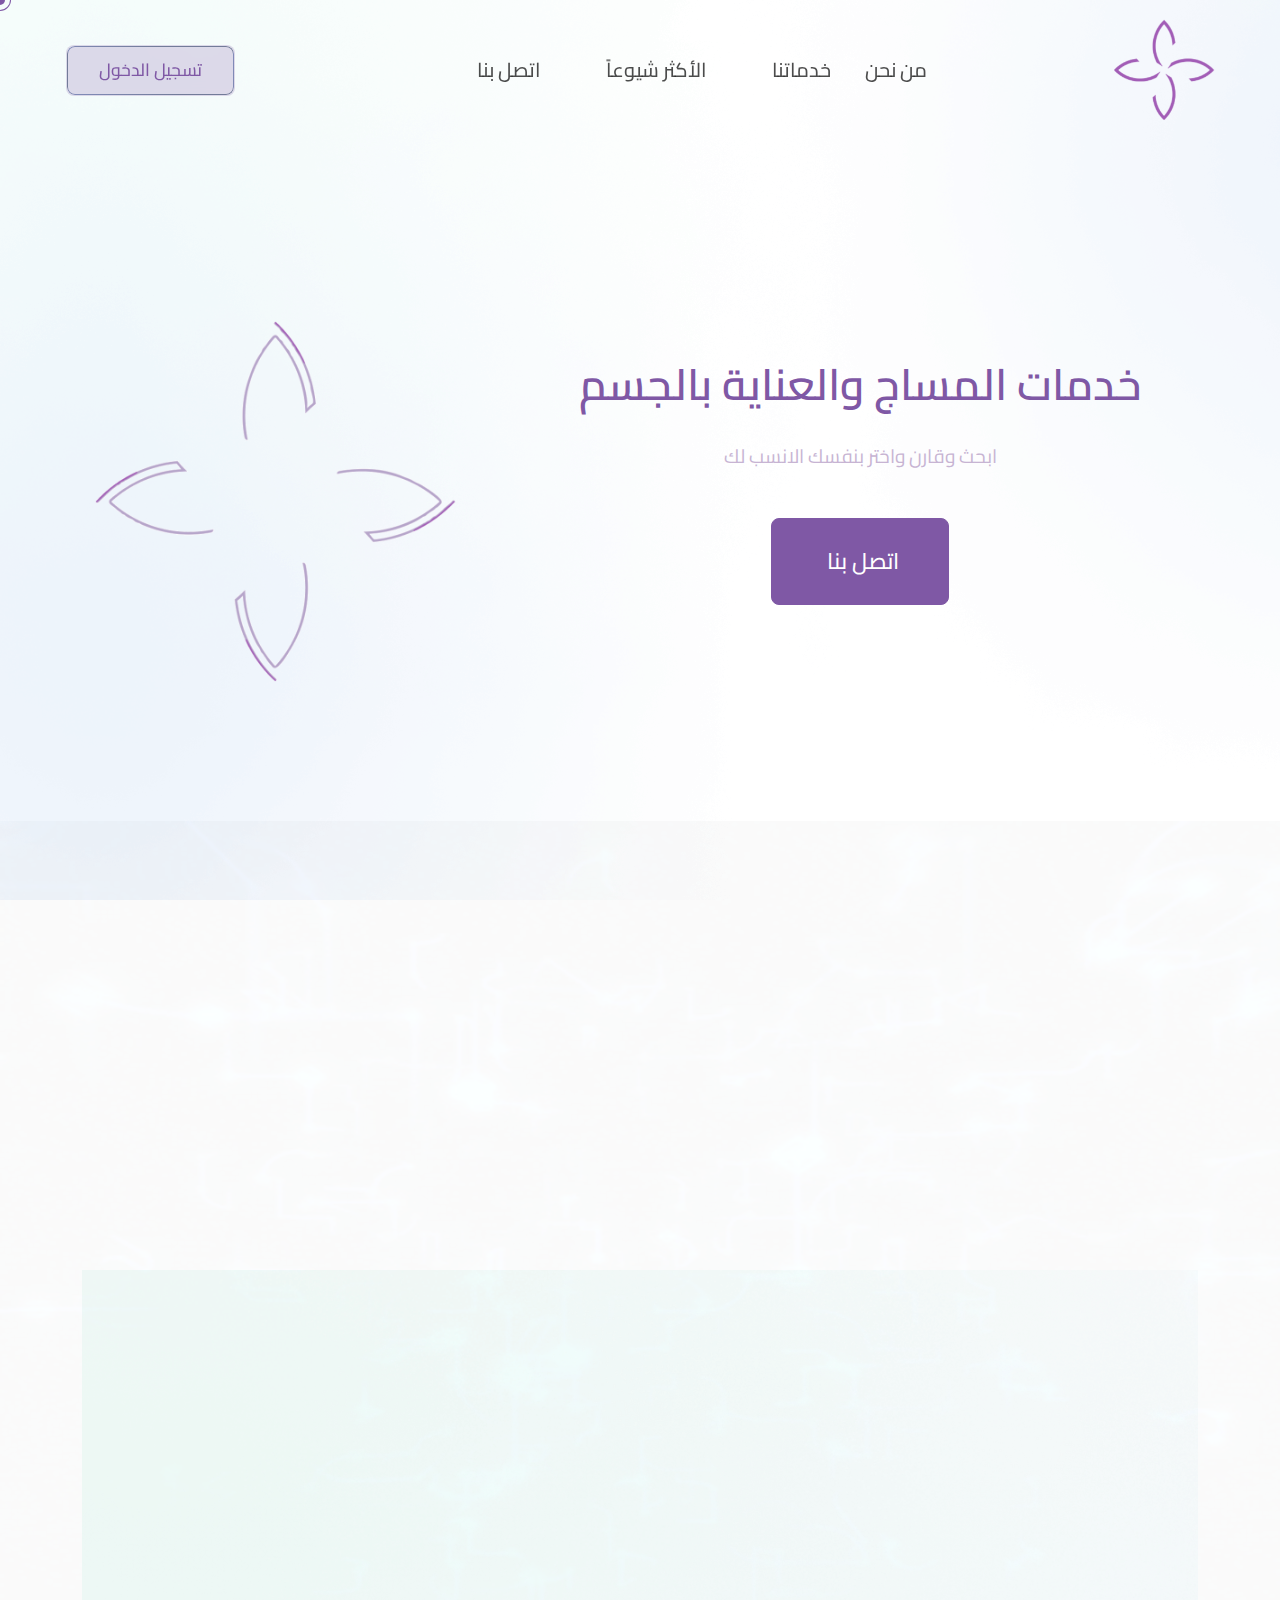
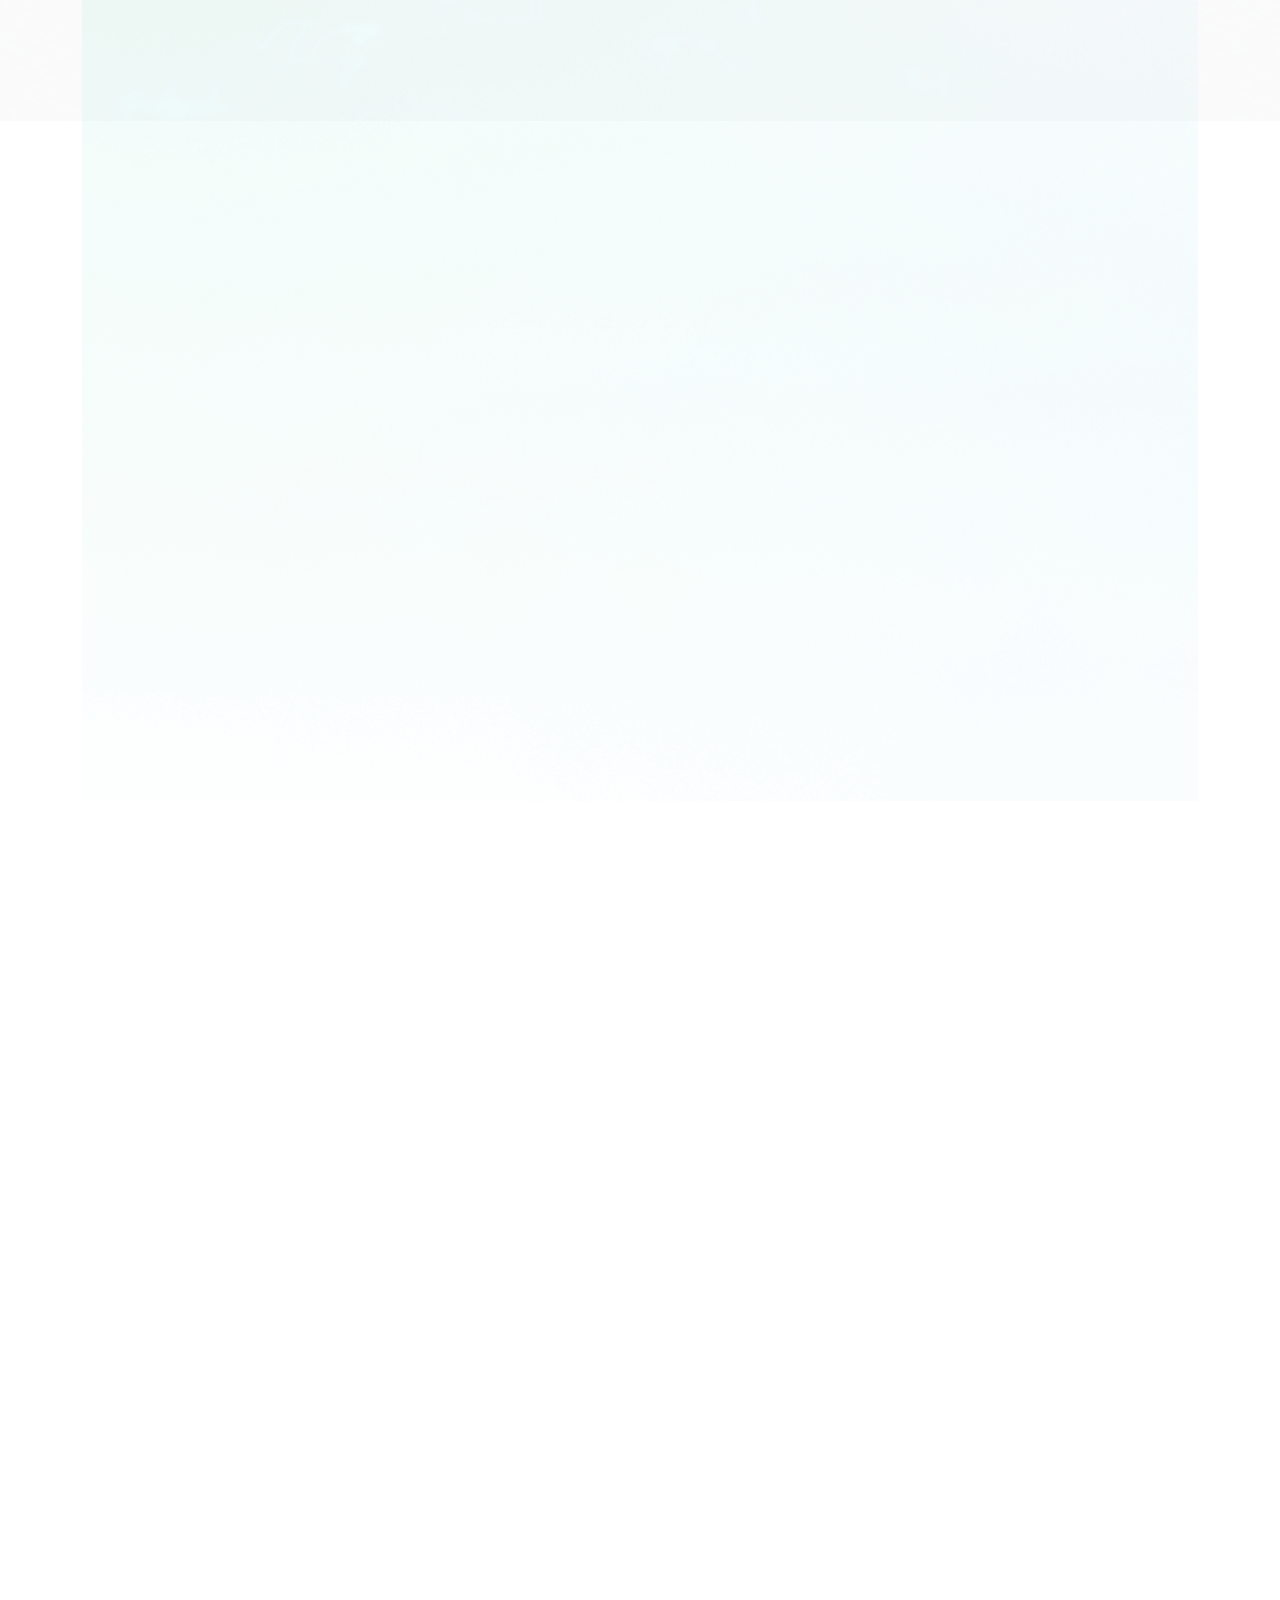
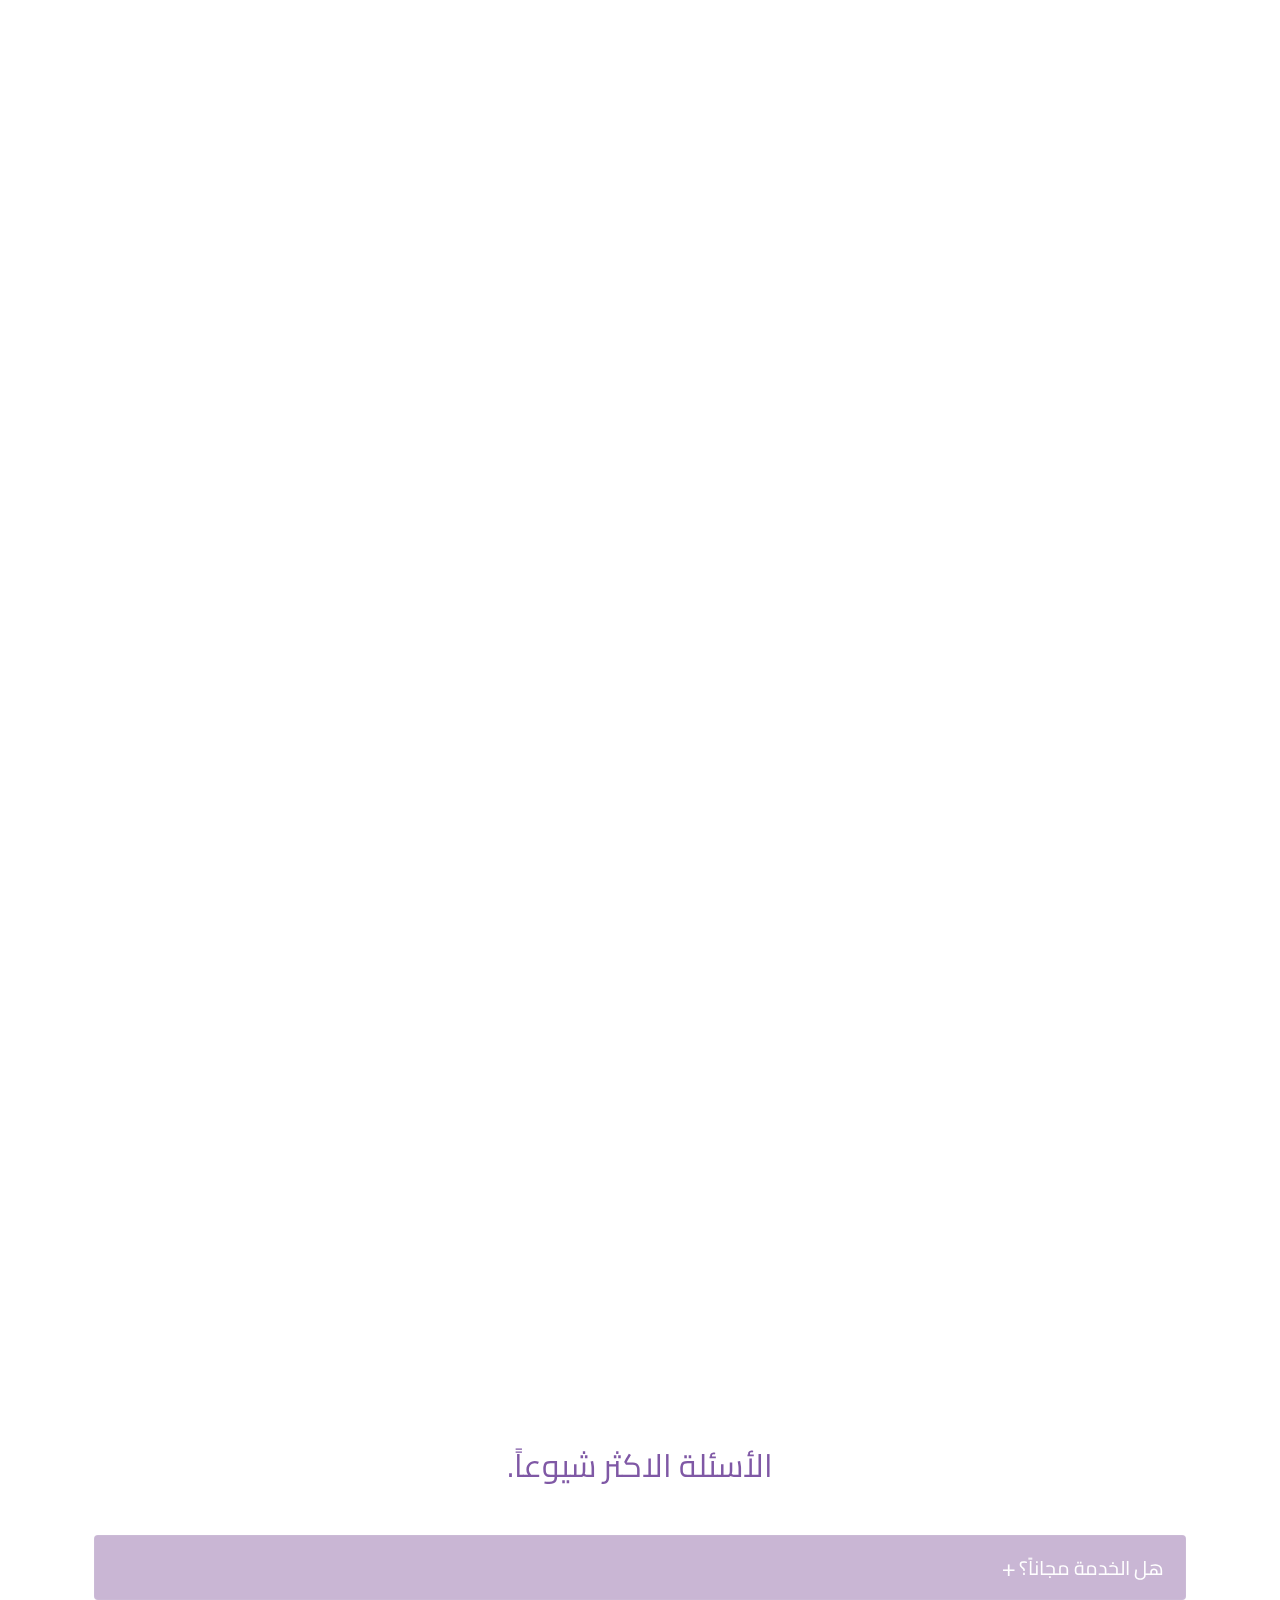
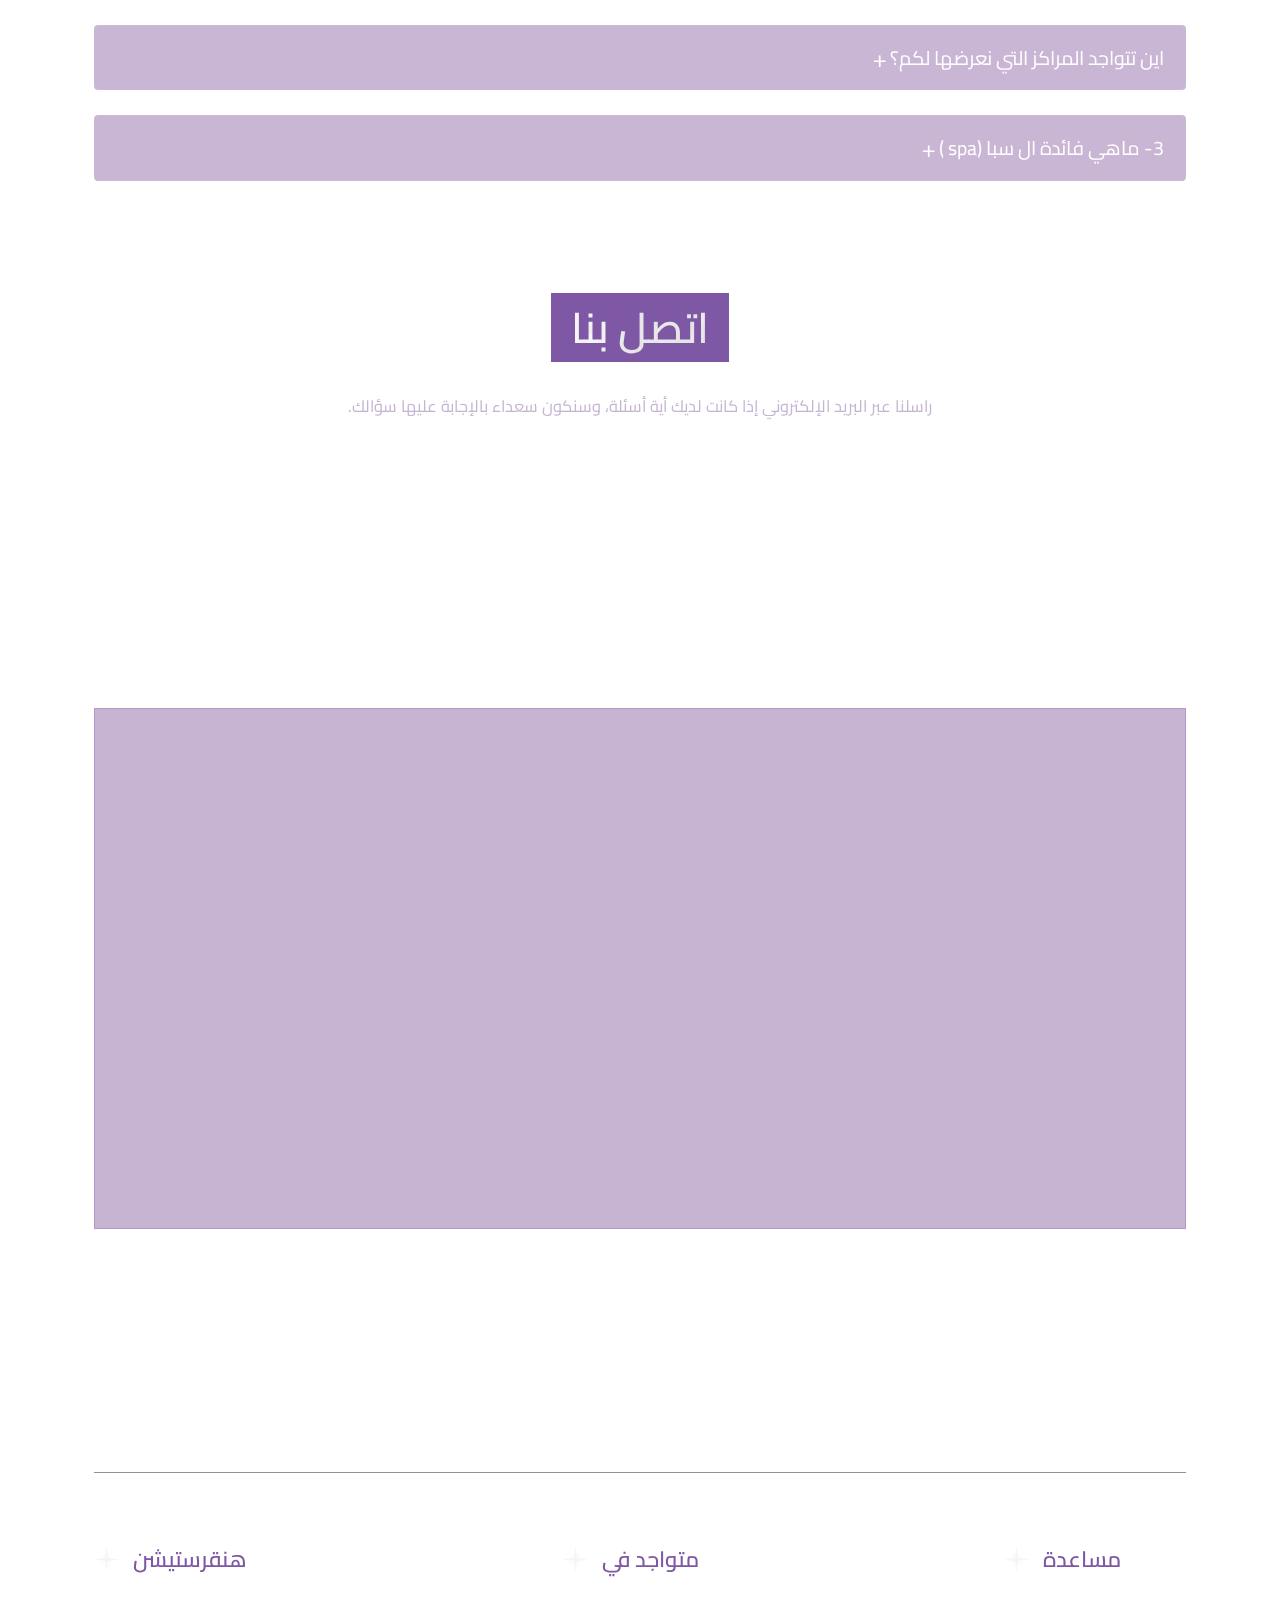
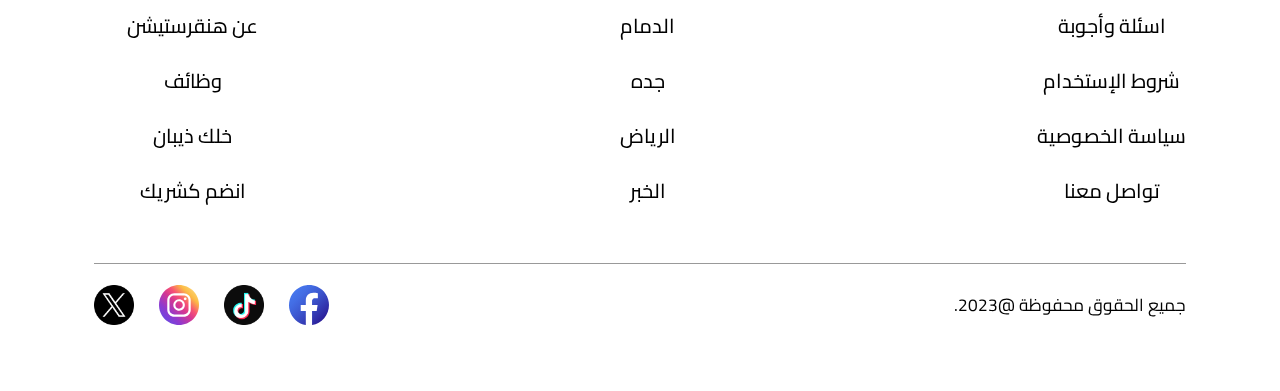
==== commit c48eabc2: "update" ====
--- a/index.html
+++ b/index.html
@@ -101,7 +101,7 @@
                 </div>
             </div>
         </nav>
-        <a data-cursor="pointer" href="login.html" class="btn btn-theme d-sm-inline-block d-none"><span>تسجيل الدخول</span></a>
+        <a data-cursor="pointer" href="#" class="btn btn-theme d-sm-inline-block"><span>تسجيل الدخول</span></a>
     </header>
     <!-- header end -->
 
@@ -403,7 +403,7 @@
                 </div>
 
 
-                <div class="col-xl-4 col-lg-4 col-sm-6 left-to-right">
+                <div class="col-xl-4 col-lg-4 col-md-12 col-sm-12 col-xs-6 left-to-right">
                     <div class="feature-box">
                         <div class="feature-top">
                             <h3>3- احجز موعد  </h3>
@@ -607,16 +607,73 @@
 
 
     <!-- footer section start-->
-    <footer>
-            <div class="footer-copyright" style="direction: ltr;">
-                <h4>@2023 All the Copyright Reserved.</h4>
-                <ul class="footer-links">
-                    <li><a href="#about">Privacy Policy </a></li>
-                    <li><a href="#about">Terms & Condition </a></li>
+    <footer style="margin-top: 150px;">
+        <div class="container">
+            <div class="footer-row" style="direction: ltr; border-top: 1px solid rgb(146, 146, 146); padding-top: 70px;">
+                <div class="link-section">
+                    <div class="footer-title">
+                        <img src="assets/svg/star.svg" class="img-fluid" alt="star">
+                        هنقرستيشن
+                    </div>
+                    <div class="footer-content">
+                        <ul>
+                            <li><a data-cursor="pointer" href="index.html">عن هنقرستيشن</a></li>
+                            <li><a data-cursor="pointer" href="#">وظائف</a></li>
+                            <li><a data-cursor="pointer" href="pricing.html">خلك ذيبان</a></li>
+                            <li><a data-cursor="pointer" href="contact-us.html">انضم كشريك</a></li>
+                        </ul>
+                    </div>
+                </div>
+                <div class="link-section">
+                    <div class="footer-title">
+                        <img src="assets/svg/star.svg" class="img-fluid" alt="star">
+                        متواجد في
+                    </div>
+                    <div class="footer-content">
+                        <ul>
+                            <li><a data-cursor="pointer" href="chat.html">الدمام</a></li>
+                            <li><a data-cursor="pointer" href="chat.html">جده</a></li>
+                            <li><a data-cursor="pointer" href="chat.html">الرياض</a></li>
+                            <li><a data-cursor="pointer" href="chat.html">الخبر</a></li>
+                        </ul>
+                    </div>
+                </div>
+                <div class="link-section">
+                    <div class="footer-title">
+                        <img src="assets/svg/star.svg" class="img-fluid" alt="star">
+                        مساعدة
+                    </div>
+                    <div class="footer-content">
+                        <ul>
+                            <li><a data-cursor="pointer" href="#">اسئلة وأجوبة</a></li>
+                            <li><a data-cursor="pointer" href="blog-listing.html">شروط الإستخدام</a></li>
+                            <li><a data-cursor="pointer" href="blog-grid.html">سياسة الخصوصية</a></li>
+                            <li><a data-cursor="pointer" href="blog-details.html">تواصل معنا</a></li>
+                        </ul>
+                    </div>
+                </div>
+            </div>
+            <div class="footer-copyright">
+                <h4>جميع الحقوق محفوظة @2023.</h4>
+                <ul class="footer-links" style="border: none;">
+                    <ul class="social-links">
+                        <li><a data-cursor="pointer" href="https://www.facebook.com/profile.php?id=61551463431087"><img
+                                    src="assets/svg/social/fb.svg" class="img-fluid" alt="facebook"></a></li>
+                        <li><a data-cursor="pointer" href="https://www.tiktok.com/@spaces_apps?_t=8flNqOnxLzs&_r=1"><img
+                                    src="assets/svg/social/tik-tok.png" class="img-fluid" alt="linkedin"></a></li>
+                        <li><a data-cursor="pointer" href="https://www.instagram.com/spaces_apps/"><img
+                                    src="assets/svg/social/insta.svg" class="img-fluid" alt="insta"></a></li>
+                        <li><a data-cursor="pointer" href="https://twitter.com/Spaces_apps"><img
+                                    src="assets/svg/social/twitter.png" class="img-fluid" alt="twitter"></a></li>
+                    </ul>
+                    <!-- <li><a href="terms.html">Privacy Policy </a></li>
+                    <li><a href="terms.html">Terms & Condition </a></li> -->
                 </ul>
             </div>
+        </div>
     </footer>
     <!-- footer section end-->
+    
 
 
     <!-- Tap To Top Button Start -->
@@ -660,7 +717,7 @@
 
     <!-- video script -->
 
-    <script src="assets/js/video.js"></script>
+    <!-- <script src="assets/js/video.js"></script> -->
 
     <!-- scroll animation script -->
 
@@ -672,7 +729,9 @@
 
     <!-- toggle between light mode and dark mode logic -->
 
-    <script src="assets/js/toggle-logic-invest.js"></script>
+    <!-- <script src="assets/js/toggle-logic-invest.js"></script> -->
+
+    <script src="assets/js/script.js"></script>
 
 </body>
 
--- a/assets/css/style.css
+++ b/assets/css/style.css
@@ -64,14 +64,6 @@
     padding-left: 15px;
     padding-right: 15px;
   }
-  .img-fluid {
-    width: 160px;
-  }
-  
-  .breadcrumb-section h2{
-    margin-left: 95px;
-    margin-top: 50px;
-  }
 }
 section,
 .section-t-space {
@@ -107,7 +99,7 @@
 }
 
 .text-theme-color {
-  color: rgba(var(--theme-color), 1) !important;
+  color: rgba(var(--my-theme-color), 1) !important;
 }
 
 .rtl {
@@ -121,7 +113,7 @@
   z-index: 2;
   -webkit-transform: translateY(-50%) rotate(-90deg);
           transform: translateY(-50%) rotate(-90deg);
-  background-color: rgba(var(--theme-color), 1);
+  background-color: rgba(var(--my-theme-color), 1);
   border-radius: 7px;
 }
 .theme-controller .iconsax svg [fill] {
@@ -145,10 +137,6 @@
       -ms-flex-align: center;
           align-items: center;
   gap: 8px;
-}
-
-.virtual-mall-bg {
-  width: 100%;
 }
 
 /*=====================
@@ -398,6 +386,18 @@
           backdrop-filter: blur(6px);
   border-radius: 8px;
   padding: calc(10px + 2 * (100vw - 320px) / 1600) calc(20px + 20 * (100vw - 320px) / 1600);
+}
+@media ( max-width: 992px ) {
+  .btn-theme {
+    margin-top: 35px;
+    margin-left: 15px;
+  }
+}
+@media ( max-width: 576px ) {
+  .btn-theme {
+    margin-top: 15px;
+    margin-left: 15px;
+  }
 }
 .btn-theme span {
   margin: auto;
@@ -1417,8 +1417,6 @@
     width: 100%;
   }
 }
-
-
 @media (max-width: 576px) {
   footer .footer-row .footer-main {
     text-align: center;
@@ -1435,12 +1433,12 @@
     width: 100%;
   }
 }
-@media (max-width: 576px) {
+@media (max-width: 991px) {
   footer .footer-row .link-section.open .footer-title:after {
     content: "\ea78";
   }
 }
-@media (max-width: 576px) {
+@media (max-width: 991px) {
   footer .footer-row .link-section.open .footer-content {
     display: block;
   }
@@ -1519,14 +1517,13 @@
   color: rgba(var(--theme-color), 1);
 }
 footer .social-links {
-  margin-top: 40px;
   display: -webkit-box;
   display: -ms-flexbox;
   display: flex;
   -webkit-box-align: center;
       -ms-flex-align: center;
           align-items: center;
-  gap: 25px;
+  gap: 25px
 }
 @media (max-width: 1199px) {
   footer .social-links {
@@ -1544,7 +1541,7 @@
 footer .social-links li img {
   width: 40px;
   -webkit-transition: all 0.5s ease;
-  transition: all 0.5s ease;
+  transition: all 0.5s ease
 }
 @media (max-width: 1199px) {
   footer .social-links li img {
@@ -1722,11 +1719,7 @@
 footer .footer-copyright ul li a {
   color: rgba(var(--content-color), 1);
 }
-footer .footer-copyright ul li + li {
-  padding-left: 8px;
-  margin-left: 8px;
-  border-left: 1px solid rgba(var(--content-color), 1);
-}
+
 [dir=rtl] footer .footer-copyright ul li + li {
   padding-left: 0;
   padding-right: 8px;
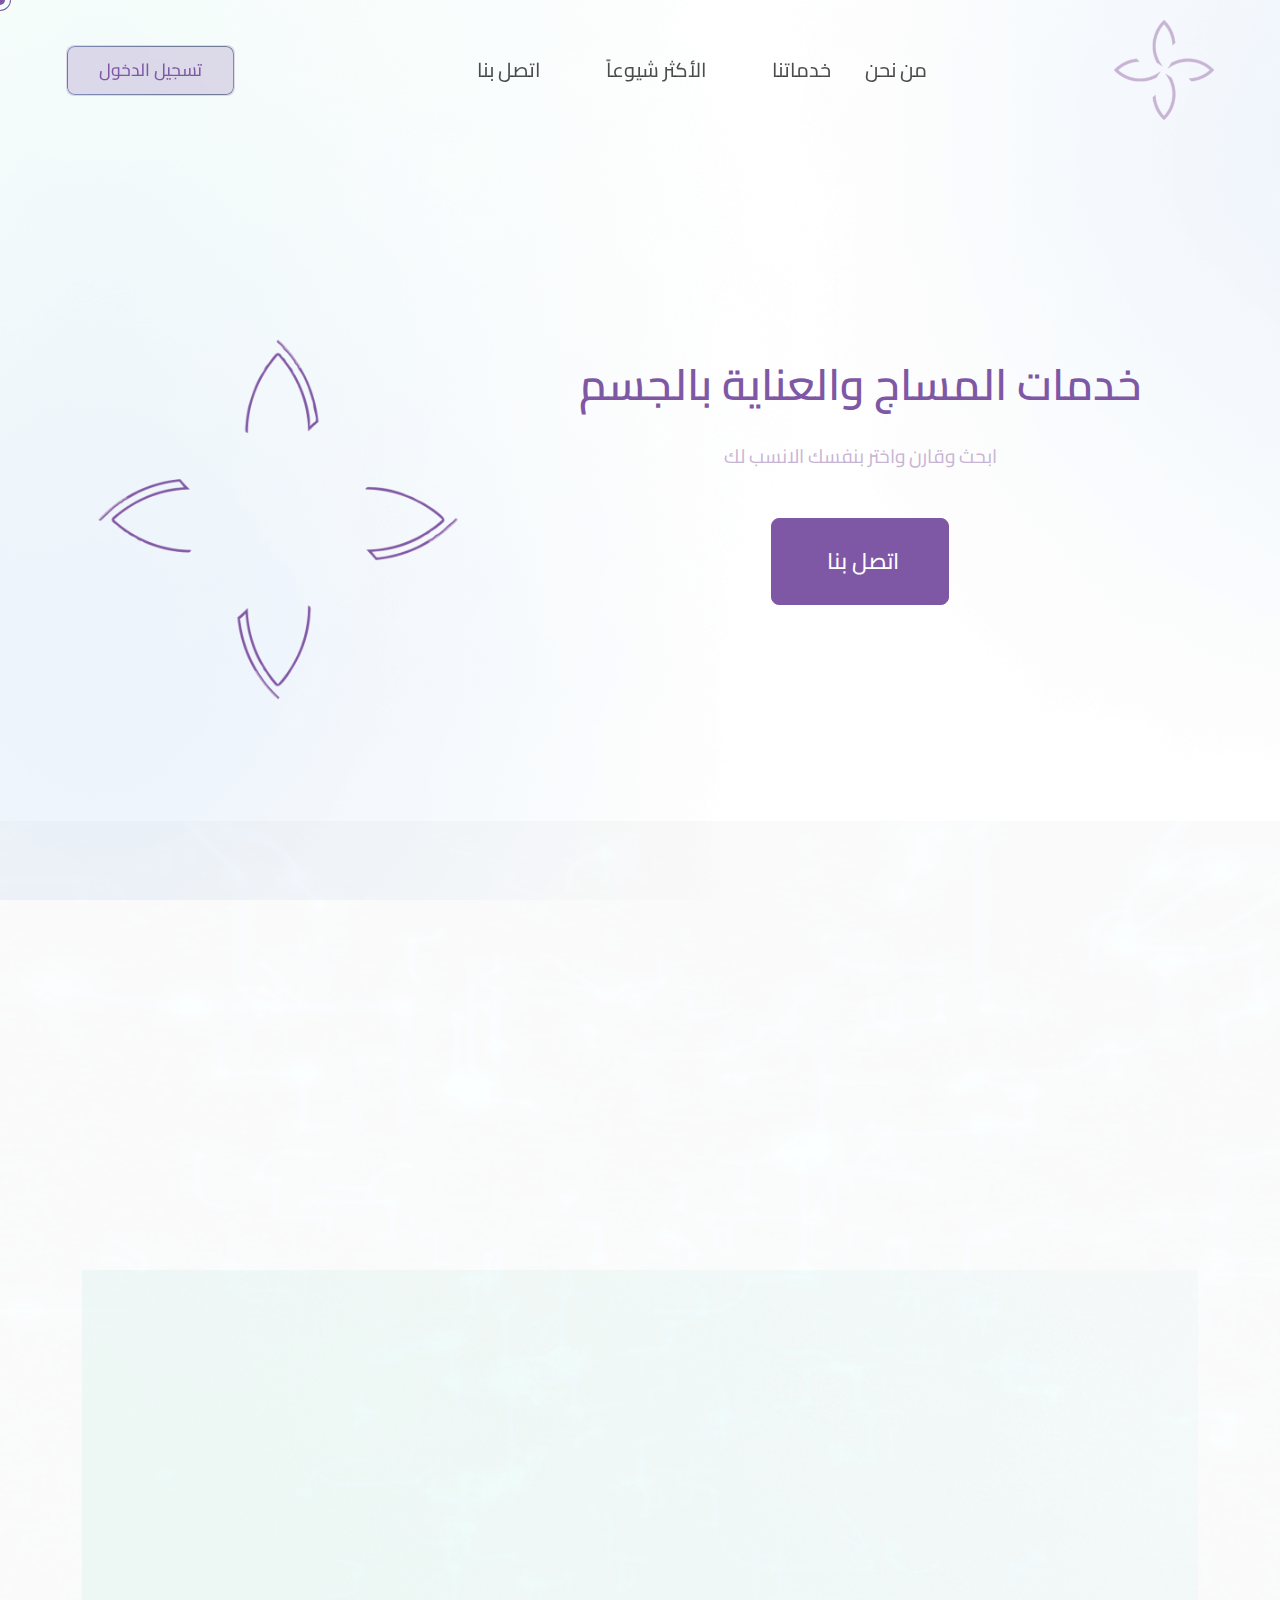
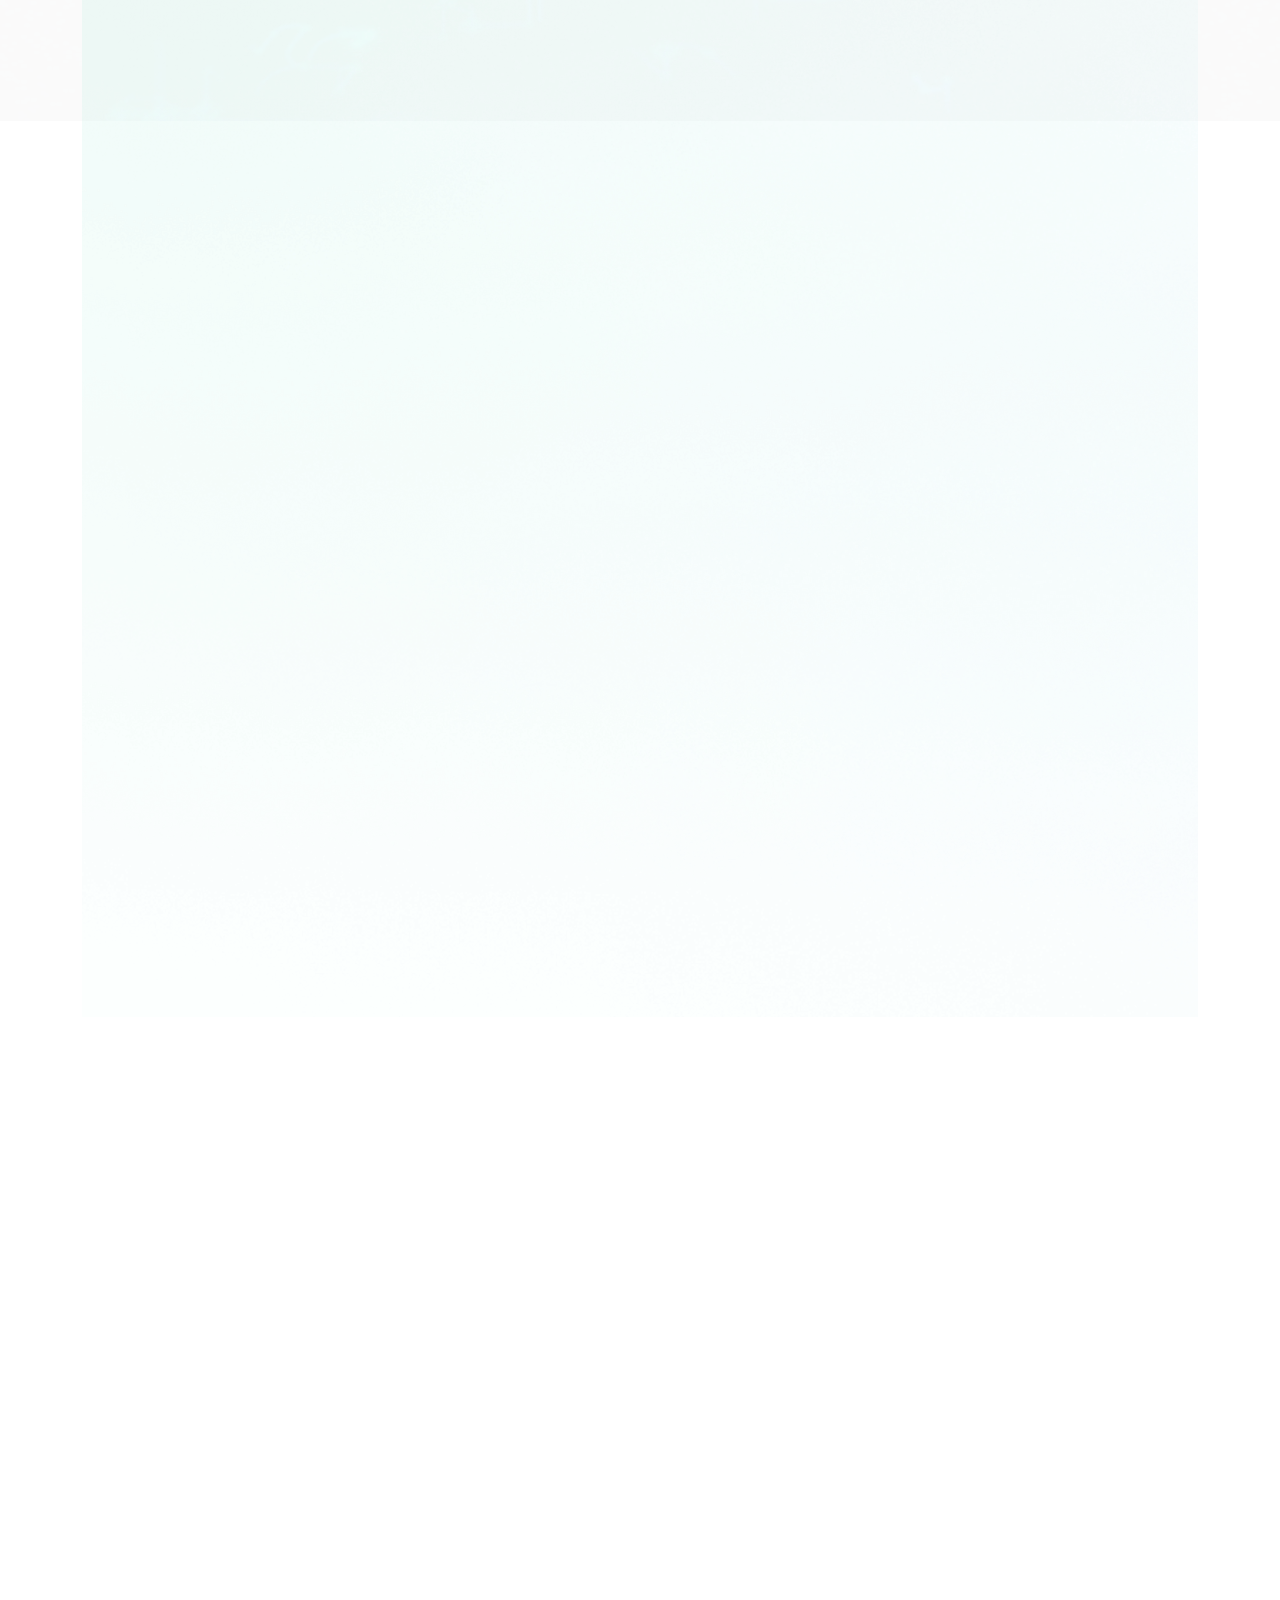
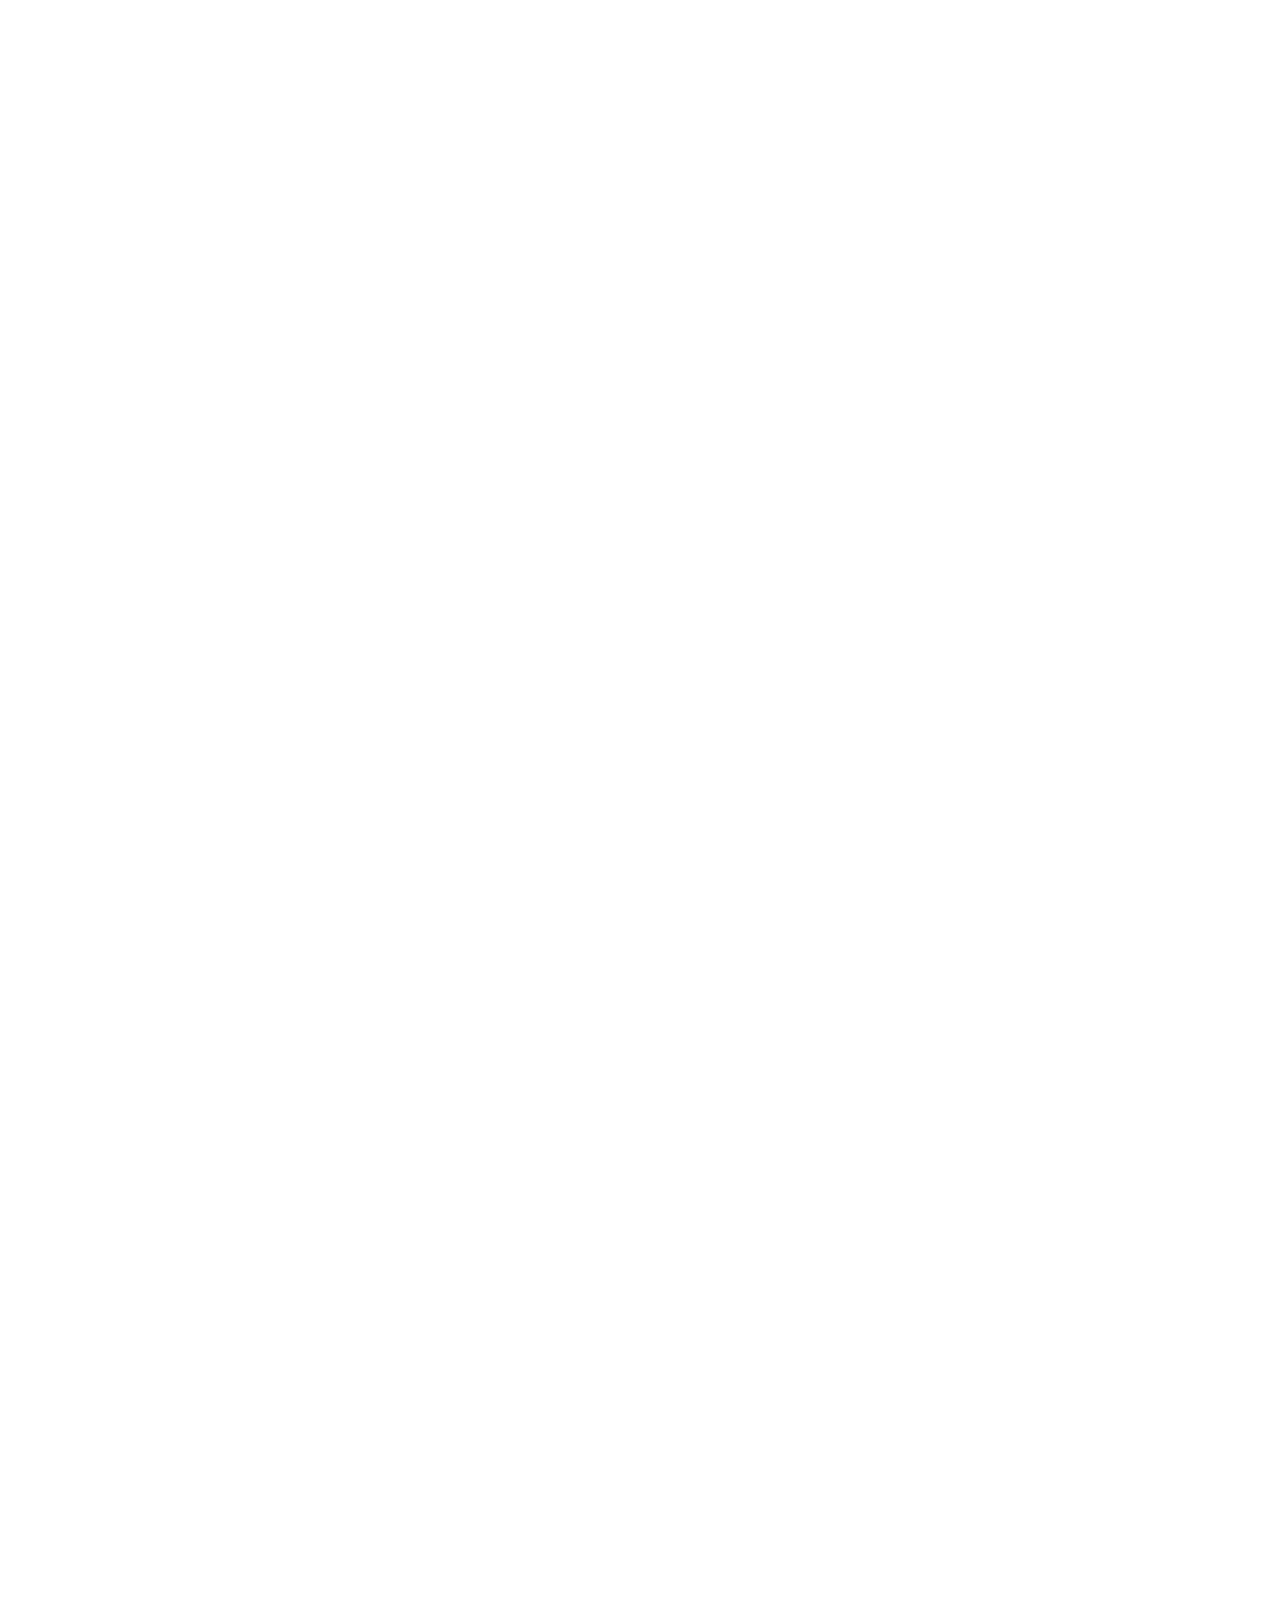
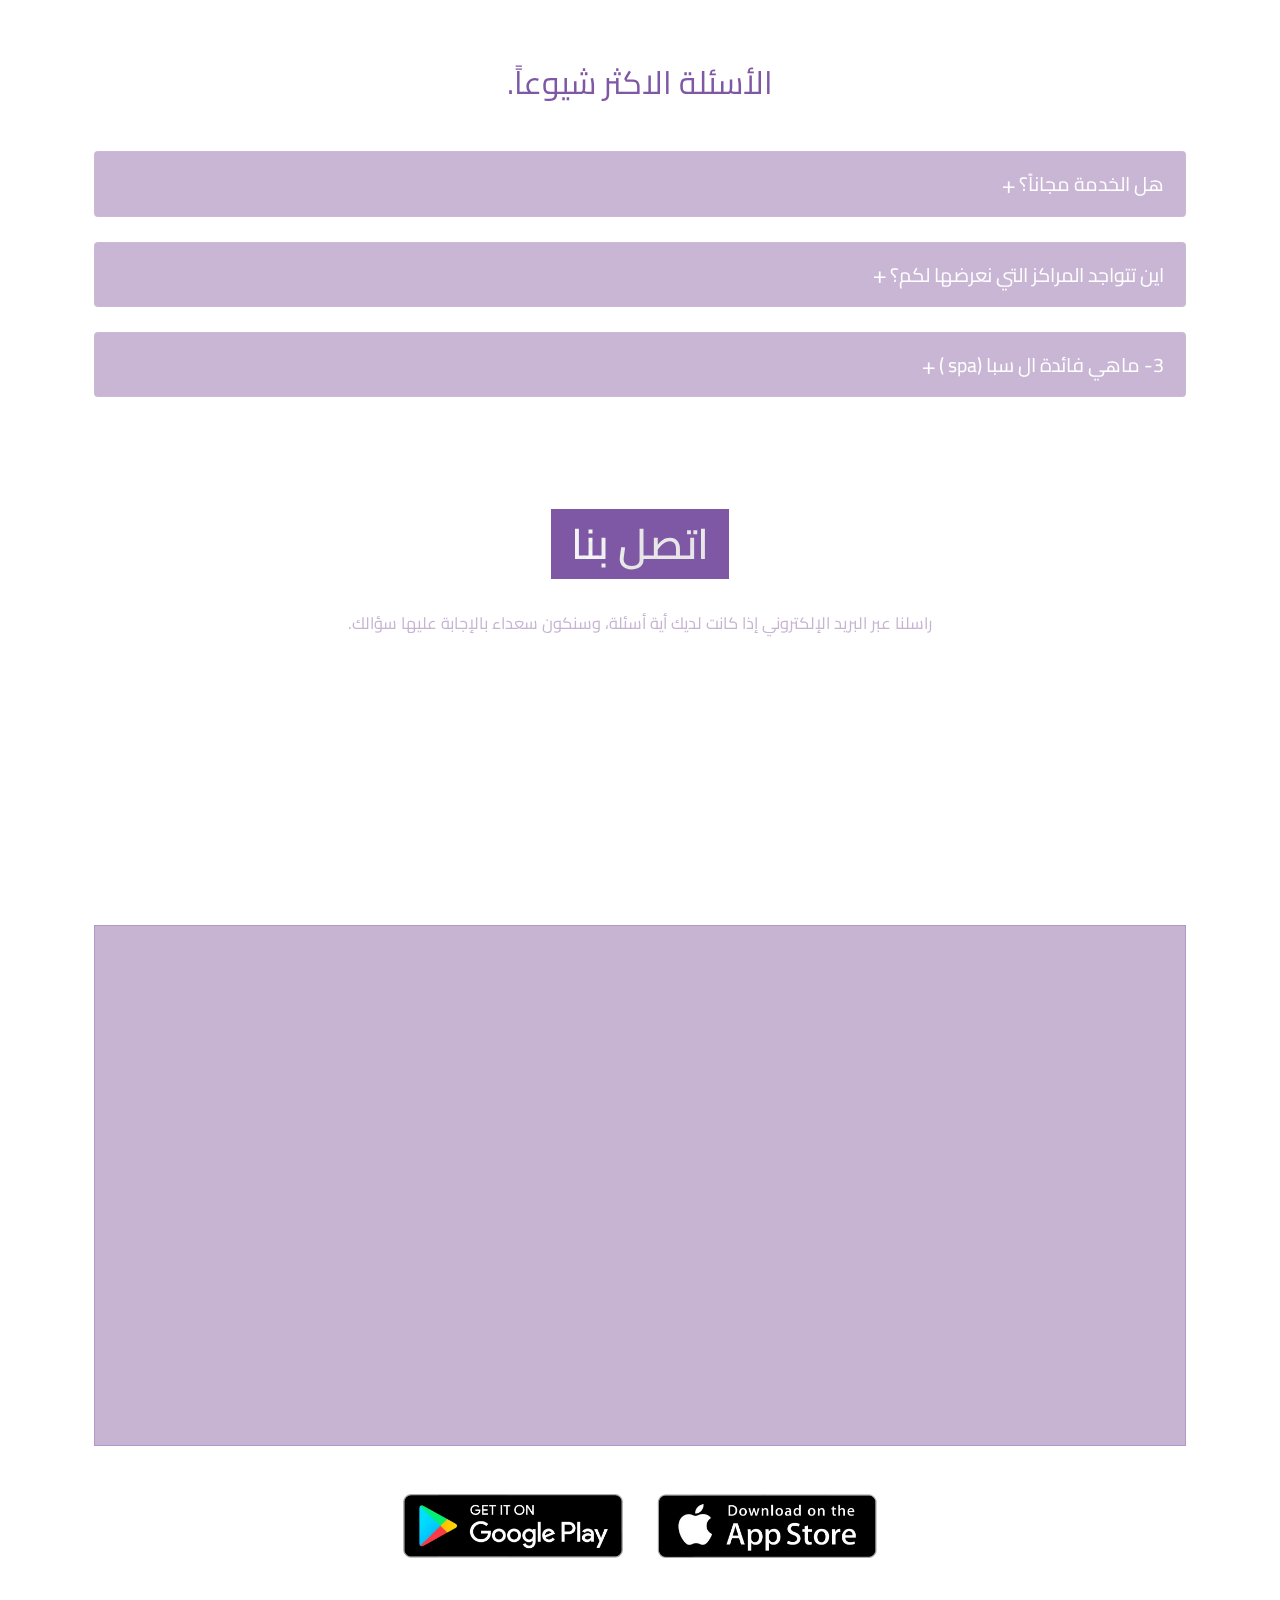
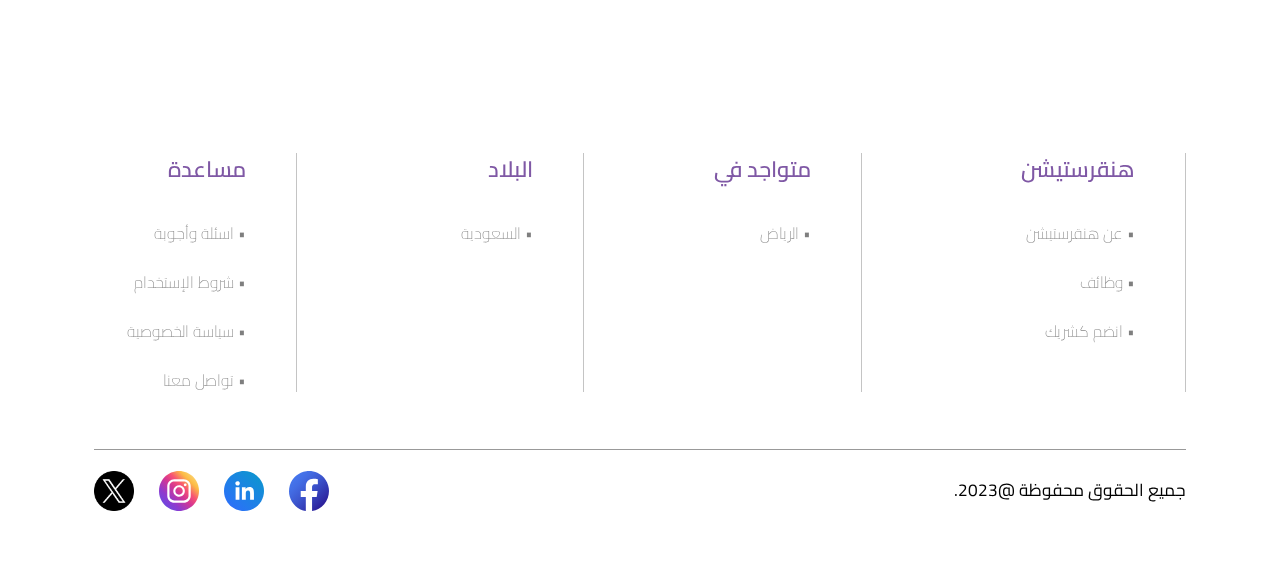
==== commit 423969cb: "update" ====
--- a/index.html
+++ b/index.html
@@ -53,7 +53,7 @@
             </span>
         </button>
         <a class="hidden" href="index.html">
-            <img src="assets/images/logo.png" width="120px" class="img-fluid logo-img" alt="logo">
+            <img src="assets/images/logo-maincolor.png" width="120px" class="img-fluid logo-img" alt="logo">
         </a>
         <nav class="header-nav-middle">
             <div class="main-nav navbar navbar-expand-xl navbar-light navbar-sticky">
@@ -113,7 +113,7 @@
                 <div class="home-content home-content-home" style="margin-top: 50px;">
                     <div>
                         <a href="index.html">
-                            <img src="assets/images/logo.gif" loop width="120px" class="img-fluid logo-img-2 hidden" alt="logo">
+                            <img src="assets/images/spavation-logo.gif" loop width="120px" class="img-fluid logo-img-2 hidden" alt="logo">
                         </a>
                         <h1 class="hidden">خدمات المساج والعناية بالجسم</h1>
                         <p class="hidden">ابحث وقارن واختر بنفسك الانسب لك
@@ -124,7 +124,7 @@
                 </div>
                 <div class="home-img d-lg-flex d-none" style="margin-top: -60px;">
                     <div>
-                        <img src="assets/images/logo.gif" class="img-fluid robot-img hidden" alt="robot" style="margin-top: 40px; width:500px" id="robot-gif">
+                        <img src="assets/images/spavation-logo.gif" class="img-fluid robot-img hidden" alt="robot" style="margin-top: 40px; width:500px" id="robot-gif">
                     </div>
                     <ul class="home-effect">
                         <li class="left-to-right" style="margin-top: 60px;"><a data-cursor="pointer" href="#about">
@@ -173,7 +173,7 @@
                                 <span>Spavation </span>
                             </div></h1>
                         <p class="hidden" style="margin-top: 30px; margin-bottom: 150px; color: #C7B4D3;">
-                            منصة spavation  تقدم خدمات المساج والعناية بالجسم، وتُمكن للمستخدم أن يبحث، ويقارن، ويحجز مع أفضل المراكز في أي وقت، تمٌكن منصة spavation  أيضاً للمراكز عرض وترويج خدماتها في بيئة الكترونية خاصة بهذا المجال.<br>
+                            منصة spavation  تسهل الوصل إلى مقدمي خدمات السبأ، وتُمكن للمستخدم أن يبحث، ويقارن، ويحجز مع أفضل المراكز في أي وقت، تمٌكن منصة spavation  أيضاً للمراكز عرض وترويج خدماتها في بيئة الكترونية خاصة بهذا المجال.<br>
                         </p>
                     </div>
                     <div class="service-section section-b-space pt-2">
@@ -186,9 +186,9 @@
 
                                                 <div class="service-content">
                                                     <h3>رؤيتنا</h3>
-                                                    <p> أن يكون التطبيق الأول في مجال حجز خدمات السبا والذي من خلاله يمكّن المستفيد النهائي من الاطلاع على كافة 
-                                                        مزودي خدمات السبا في المملكة العربية السعودية والمقارنة بينها واتمام عمليات حجز الخدمات من خلال التطبيق.
-                                                        </p>
+                                                    <p>
+                                                        نسعى لتسهيل الوصول إلى مقدمي خدمات السبأ.
+                                                    </p>
                                                 </div>
                                             </div>
                                         </div>
@@ -202,7 +202,10 @@
                                                 <div class="service-content ">
                                                     <h3>غرضنا</h3>
 
-                                                    <p>تمكين المستفيد النهائي من الاطلاع على كافة مزودي خدمات السبا وتسهيل عملية الحجز.</p>
+                                                    <p>السعي في رفع كفاءة خدمات السبأ من خلال تمكين المستخدمين من:</p>
+                                                    <p>• المقارنة.</p>
+                                                    <p>• الحجز.</p>
+                                                    <p>• التقييم.</p>
                                                 </div>
                                             </div>
                                         </div>
@@ -215,7 +218,8 @@
                                             <div class="service-box">
                                                 <div class="service-content">
                                                     <h3>نقاط القوة الرئيسية</h3>
-                                                    <p>انضمام كافة مزودي خدمات السبا في مكان واحد</p>
+                                                    <p>تسهيل آلية التواصل.</p>
+                                                    <p>توفير أفضل الخدمات وبجودة عالية.</p>
                                                 </div>
                                             </div>
                                         </div>
@@ -228,9 +232,9 @@
                                             <div class="service-box">
                                                 <div class="service-content">
                                                     <h3>رسالتنا</h3>
-                                                    <p>هي تسهيل الوصول إلى مزودي خدمات السبا.
-                                                        تطبيق واحد لمزودي خدمات السبا لتمكين وتسهيل عمليات الحجز للأفراد
-                                                        </p>
+                                                    <p>
+                                                        تسهيل الوصول إلى مزودي خدمات السبا من خلال تطبيق واحد لحجز الخدمات الشخصية.
+                                                    </p>
                                                 </div>
                                             </div>
                                         </div>
@@ -243,7 +247,9 @@
                                             <div class="service-box">
                                                 <div class="service-content">
                                                     <h3>هدفنا</h3>
-                                                    <p>يهدف المشروع من تمكين وتسهيل الحجوزات للمنتجعات الصحية (سبا) على سبيل المثال لا الحصر (الاظافر، الحمام، المساج، العناية بالجسم) . الذي يسمح للتاجر من خلال التطبيق عرض الخدمات المقدمة من قبلهم كما يمكّن العملاء إلى حجز مواعيد للخدمات بيسر وسهولة والدفع من خلال التطبيق</p>
+                                                    <p>• رفع وعي المجتمع بالأهمية الصحية والنفسية للسبأ.</p>
+                                                    <p>• رفع جودة مقدمي خدمات السبأ.</p>
+                                                    <p>• الوصول السهل والسريع.</p>
                                                 </div>
                                             </div>
                                         </div>
@@ -454,7 +460,7 @@
                     </h2>
                     <div id="panelsStayOpen-collapseOne" class="accordion-collapse collapse" aria-labelledby="panelsStayOpen-headingOne" style="">
                         <div class="accordion-body">
-                            <p>نحن فخورون بأن نعلن أن منصتنا مجانية تمامًا! نحن نؤمن بأهمية توفير الخدمات المجانية للجميع، وذلك لضمان أن يتمكن الجميع من الاستفادة من فوائد منصتنا.</p>
+                            <p style="color: white;">نحن فخورون بأن نعلن أن منصتنا مجانية تمامًا! نحن نؤمن بأهمية تسهيل الوصول للخدمات للجميع، وذلك لضمان أن يتمكن الجميع من الاستفادة من فوائد منصتنا.</p>
                         </div>
                     </div>
                 </div>
@@ -465,8 +471,8 @@
                         </button>
                     </h2>
                     <div id="panelsStayOpen-collapseTwo" class="accordion-collapse collapse" aria-labelledby="panelsStayOpen-headingTwo" style="">
-                        <div class="accordion-body">
-                            منصتنا تعمل بشكل متكامل وفعال في المملكة العربية السعودية. تم تصميمها خصيصًا لتلبية احتياجات المستخدمين السعوديين، وتوفير خدماتها باللغة العربية، بالإضافة إلى توفير دعم فني محلي للتأكد من تجربة استخدام مريحة وسهلة. كما نضمن الامتثال لجميع اللوائح والمتطلبات القانونية والأمنية الخاصة بالمملكة، لتقديم منصة موثوقة وآمنة للمستخدمين في جميع أنحاء المملكة العربية السعودية وقريباً سوف نقدم خدمتنا في المزيد من البلاد
+                        <div class="accordion-body" style="color: white;">
+                            منصتنا تعمل بشكل متكامل وفعال في المملكة العربية السعودية. تم تصميمها خصيصًا لتسهيل الوصول لإحتياجات المستخدمين السعوديين، وتوفير خدماتها باللغة العربية، بالإضافة إلى توفير دعم فني محلي للتأكد من تجربة استخدام مريحة وسهلة. كما نضمن الامتثال لجميع اللوائح والمتطلبات القانونية والأمنية الخاصة بالمملكة، لتقديم منصة موثوقة وآمنة للمستخدمين في جميع أنحاء المملكة العربية السعودية وقريباً سوف نقدم خدمتنا في المزيد من البلاد
                         </div>
                     </div>
                 </div>
@@ -477,7 +483,7 @@
                         </button>
                     </h2>
                     <div id="panelsStayOpen-collapseThree" class="accordion-collapse collapse" aria-labelledby="panelsStayOpen-headingThree">
-                        <div class="accordion-body">
+                        <div class="accordion-body" style="color: white;">
                             هي تحسين الصحة والعافية العامة. يساعد السبا في التخلص من التوتر والإجهاد، وتحسين الدورة الدموية، وتنشيط الجهاز العصبي، وتقوية الجهاز المناعي، وتحسين نومك وراحتك العامة. كما يعزز السبا الجمال ويساعد في تنظيف البشرة وترطيبها وتغذيتها.
                         </div>
                     </div>
@@ -605,65 +611,75 @@
     </section>
     <!-- contact section end -->
 
+    <ul class="download-links">
+        <li><a data-cursor="pointer" href="#"><img
+                    src="assets/images/apple-download.png" class="img-fluid" alt="Apple-download"></a></li>
+        <li><a data-cursor="pointer" href="#"><img
+                    src="assets/images/andriod-download.png" class="img-fluid" alt="Android-download"></a></li>
+    </ul>
+
 
     <!-- footer section start-->
     <footer style="margin-top: 150px;">
         <div class="container">
-            <div class="footer-row" style="direction: ltr; border-top: 1px solid rgb(146, 146, 146); padding-top: 70px;">
+            <div class="footer-row">
                 <div class="link-section">
                     <div class="footer-title">
-                        <img src="assets/svg/star.svg" class="img-fluid" alt="star">
                         هنقرستيشن
                     </div>
                     <div class="footer-content">
                         <ul>
-                            <li><a data-cursor="pointer" href="index.html">عن هنقرستيشن</a></li>
-                            <li><a data-cursor="pointer" href="#">وظائف</a></li>
-                            <li><a data-cursor="pointer" href="pricing.html">خلك ذيبان</a></li>
-                            <li><a data-cursor="pointer" href="contact-us.html">انضم كشريك</a></li>
+                            <li><a data-cursor="pointer" href="#">• عن هنقرستيشن</a></li>
+                            <li><a data-cursor="pointer" href="#">• وظائف</a></li>
+                            <li><a data-cursor="pointer" href="#">• انضم كشريك</a></li>
                         </ul>
                     </div>
                 </div>
                 <div class="link-section">
                     <div class="footer-title">
-                        <img src="assets/svg/star.svg" class="img-fluid" alt="star">
                         متواجد في
                     </div>
                     <div class="footer-content">
                         <ul>
-                            <li><a data-cursor="pointer" href="chat.html">الدمام</a></li>
-                            <li><a data-cursor="pointer" href="chat.html">جده</a></li>
-                            <li><a data-cursor="pointer" href="chat.html">الرياض</a></li>
-                            <li><a data-cursor="pointer" href="chat.html">الخبر</a></li>
+                            <li><a data-cursor="pointer" href="#">• الرياض</a></li>
                         </ul>
                     </div>
                 </div>
                 <div class="link-section">
                     <div class="footer-title">
-                        <img src="assets/svg/star.svg" class="img-fluid" alt="star">
-                        مساعدة
+                        البلاد
                     </div>
                     <div class="footer-content">
                         <ul>
-                            <li><a data-cursor="pointer" href="#">اسئلة وأجوبة</a></li>
-                            <li><a data-cursor="pointer" href="blog-listing.html">شروط الإستخدام</a></li>
-                            <li><a data-cursor="pointer" href="blog-grid.html">سياسة الخصوصية</a></li>
-                            <li><a data-cursor="pointer" href="blog-details.html">تواصل معنا</a></li>
+                            <li><a data-cursor="pointer" href="#">• السعودية</a></li>
+                        </ul>
+                    </div>
+                </div>
+                <div class="link-section">
+                    <div class="footer-title">
+                        مساعدة
+                    </div>
+                    <div class="footer-content">
+                        <ul>
+                            <li><a data-cursor="pointer" href="#">• اسئلة وأجوبة</a></li>
+                            <li><a data-cursor="pointer" href="#">• شروط الإستخدام</a></li>
+                            <li><a data-cursor="pointer" href="#">• سياسة الخصوصية</a></li>
+                            <li><a data-cursor="pointer" href="#">• تواصل معنا</a></li>
                         </ul>
                     </div>
                 </div>
             </div>
             <div class="footer-copyright">
                 <h4>جميع الحقوق محفوظة @2023.</h4>
-                <ul class="footer-links" style="border: none;">
+                <ul class="footer-links">
                     <ul class="social-links">
-                        <li><a data-cursor="pointer" href="https://www.facebook.com/profile.php?id=61551463431087"><img
+                        <li><a data-cursor="pointer" href="https://www.facebook.com"><img
                                     src="assets/svg/social/fb.svg" class="img-fluid" alt="facebook"></a></li>
-                        <li><a data-cursor="pointer" href="https://www.tiktok.com/@spaces_apps?_t=8flNqOnxLzs&_r=1"><img
-                                    src="assets/svg/social/tik-tok.png" class="img-fluid" alt="linkedin"></a></li>
-                        <li><a data-cursor="pointer" href="https://www.instagram.com/spaces_apps/"><img
+                        <li><a data-cursor="pointer" href="https://www.linkedin.com/"><img
+                                    src="assets/svg/social/linkedin.svg" class="img-fluid" alt="linkedin"></a></li>
+                        <li><a data-cursor="pointer" href="https://www.instagram.com/"><img
                                     src="assets/svg/social/insta.svg" class="img-fluid" alt="insta"></a></li>
-                        <li><a data-cursor="pointer" href="https://twitter.com/Spaces_apps"><img
+                        <li><a data-cursor="pointer" href="https://twitter.com"><img
                                     src="assets/svg/social/twitter.png" class="img-fluid" alt="twitter"></a></li>
                     </ul>
                     <!-- <li><a href="terms.html">Privacy Policy </a></li>
@@ -673,7 +689,15 @@
         </div>
     </footer>
     <!-- footer section end-->
-    
+    <script>
+        const footerButton = document.querySelectorAll(".footer-title");
+        const showNav = document.querySelector(".footer-content");
+        for (var i = 0; i < footerButton.length; ++i) {
+        footerButton[i].addEventListener('click', function () {
+        this.parentNode.classList.toggle('open');
+        })
+    }
+    </script>
 
 
     <!-- Tap To Top Button Start -->
--- a/assets/css/style.css
+++ b/assets/css/style.css
@@ -1378,6 +1378,38 @@
   }
 }
 
+.download-links li a {
+  padding: 15px;
+}
+
+.download-links li a img {
+  width: 220px;
+  transition: all 0.5s;
+}
+
+.download-links li a img:hover {
+  transform: scale(1.03);
+}
+
+@media (max-width: 767px) {
+  .download-links li a img {
+    width: 150px;
+    padding: 0;
+    padding-top: 30px;
+  }
+}
+
+@media (max-width: 567px) {
+  .download-links li a img {
+    width: 120px;
+    padding: 0;
+    padding-top: 15px;
+  }
+  .download-links li a {
+    padding: 5px;
+  }
+}
+
 /**=====================
    3.1 footer section scss
 ==========================**/
@@ -1417,18 +1449,23 @@
     width: 100%;
   }
 }
-@media (max-width: 576px) {
+@media (max-width: 991px) {
   footer .footer-row .footer-main {
     text-align: center;
   }
 }
+footer .footer-row .link-section {
+  padding-right: 50px;
+  border-right: 1px solid rgb(196, 196, 196);
+}
 @media (max-width: 991px) {
   footer .footer-row .link-section {
+    border: none;
     width: 33.33%;
     padding: 0 15px;
   }
 }
-@media (max-width: 576px) {
+@media (max-width: 991px) {
   footer .footer-row .link-section {
     width: 100%;
   }
@@ -1531,7 +1568,7 @@
     gap: 20px;
   }
 }
-@media (max-width: 576px) {
+@media (max-width: 991px) {
   footer .social-links {
     -webkit-box-pack: center;
         -ms-flex-pack: center;
@@ -1553,6 +1590,7 @@
           transform: scale(1.1);
 }
 footer .footer-title {
+  direction: rtl;
   display: -webkit-box;
   display: -ms-flexbox;
   display: flex;
@@ -1562,6 +1600,7 @@
   color: rgba(var(--theme-color), 1);
   margin-bottom: 35px;
   text-transform: uppercase;
+  justify-content: start;
 }
 @media (max-width: 1199px) {
   footer .footer-title {
@@ -1574,7 +1613,7 @@
     font-size: 15px;
   }
 }
-@media (max-width: 576px) {
+@media (max-width: 991px) {
   footer .footer-title {
     margin-bottom: 0;
     position: relative;
@@ -1585,7 +1624,7 @@
     font-style: normal;
     -webkit-font-smoothing: antialiased;
     position: absolute;
-    right: 0;
+    left: 0;
     top: 50%;
     -webkit-transform: translateY(-50%);
             transform: translateY(-50%);
@@ -1599,7 +1638,7 @@
   padding-left: 0;
   padding-right: 33px;
 }
-@media (max-width: 576px) {
+@media (max-width: 991px) {
   footer .footer-content {
     display: none;
     margin-top: calc(15px + 11 * (100vw - 320px) / 1600);
@@ -1607,8 +1646,14 @@
 }
 footer .footer-content ul li {
   display: block;
-  font-size: 20px;
-  font-weight: 500;
+  font-size: 16px;
+  font-weight: lighter;
+  text-align: start;
+  opacity: 0.5;
+  transition: opacity 0.5s;
+}
+footer .footer-content ul li:hover {
+  opacity: 1;
 }
 @media (max-width: 767px) {
   footer .footer-content ul li {
@@ -1654,7 +1699,7 @@
   }
 }
 footer .footer-content ul li:hover a {
-  padding-left: 5px;
+  /* padding-left: 5px; */
 }
 [dir=rtl] footer .footer-content ul li:hover a {
   padding-left: 0;
@@ -1683,7 +1728,10 @@
       -ms-flex-pack: justify;
           justify-content: space-between;
 }
-@media (max-width: 576px) {
+@media (max-width: 991px) {
+  footer .footer-content ul li {
+    opacity: 1;
+  }
   footer .footer-copyright {
     -ms-flex-wrap: wrap;
         flex-wrap: wrap;
@@ -1695,7 +1743,7 @@
   margin-bottom: 0;
   color: rgba(var(--content-color), 1);
 }
-@media (max-width: 576px) {
+@media (max-width: 991px) {
   footer .footer-copyright h4 {
     width: 100%;
   }
@@ -1708,7 +1756,7 @@
       -ms-flex-align: center;
           align-items: center;
 }
-@media (max-width: 576px) {
+@media (max-width: 991px) {
   footer .footer-copyright ul {
     width: 100%;
     -webkit-box-pack: center;
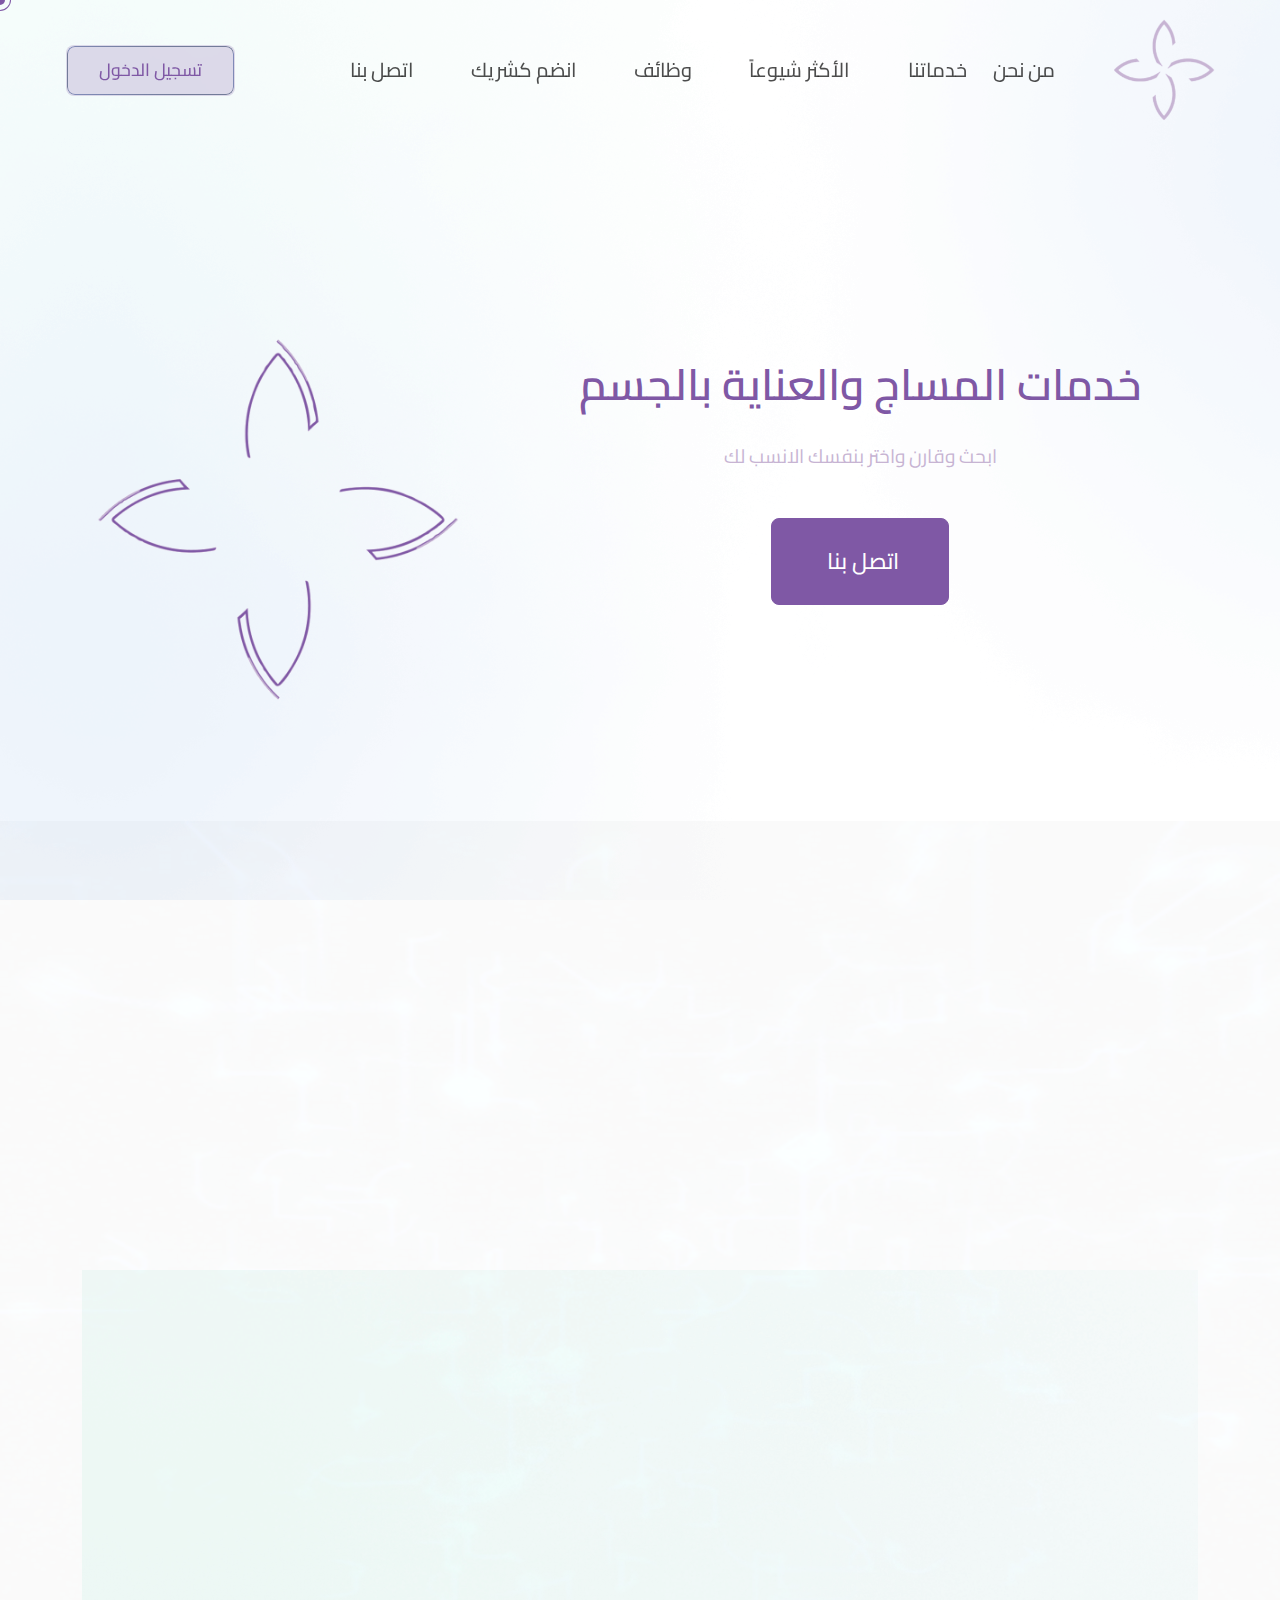
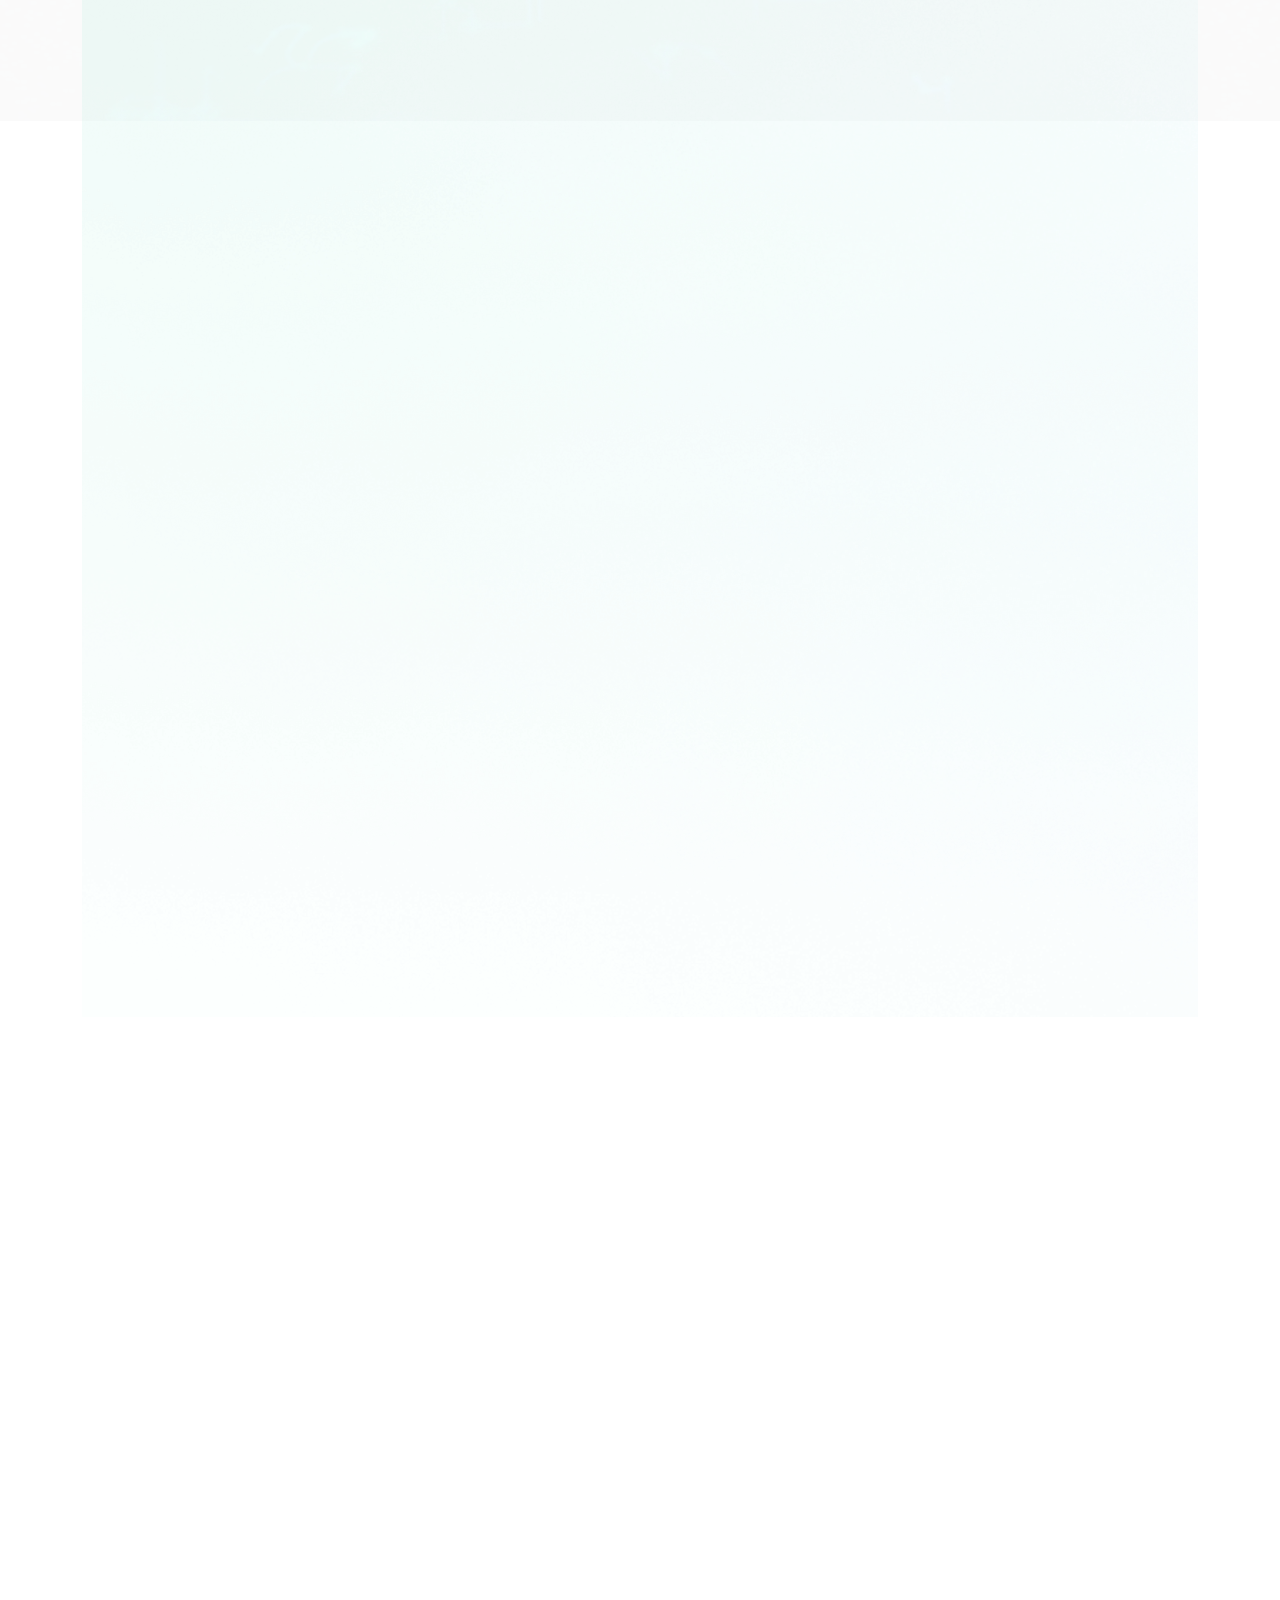
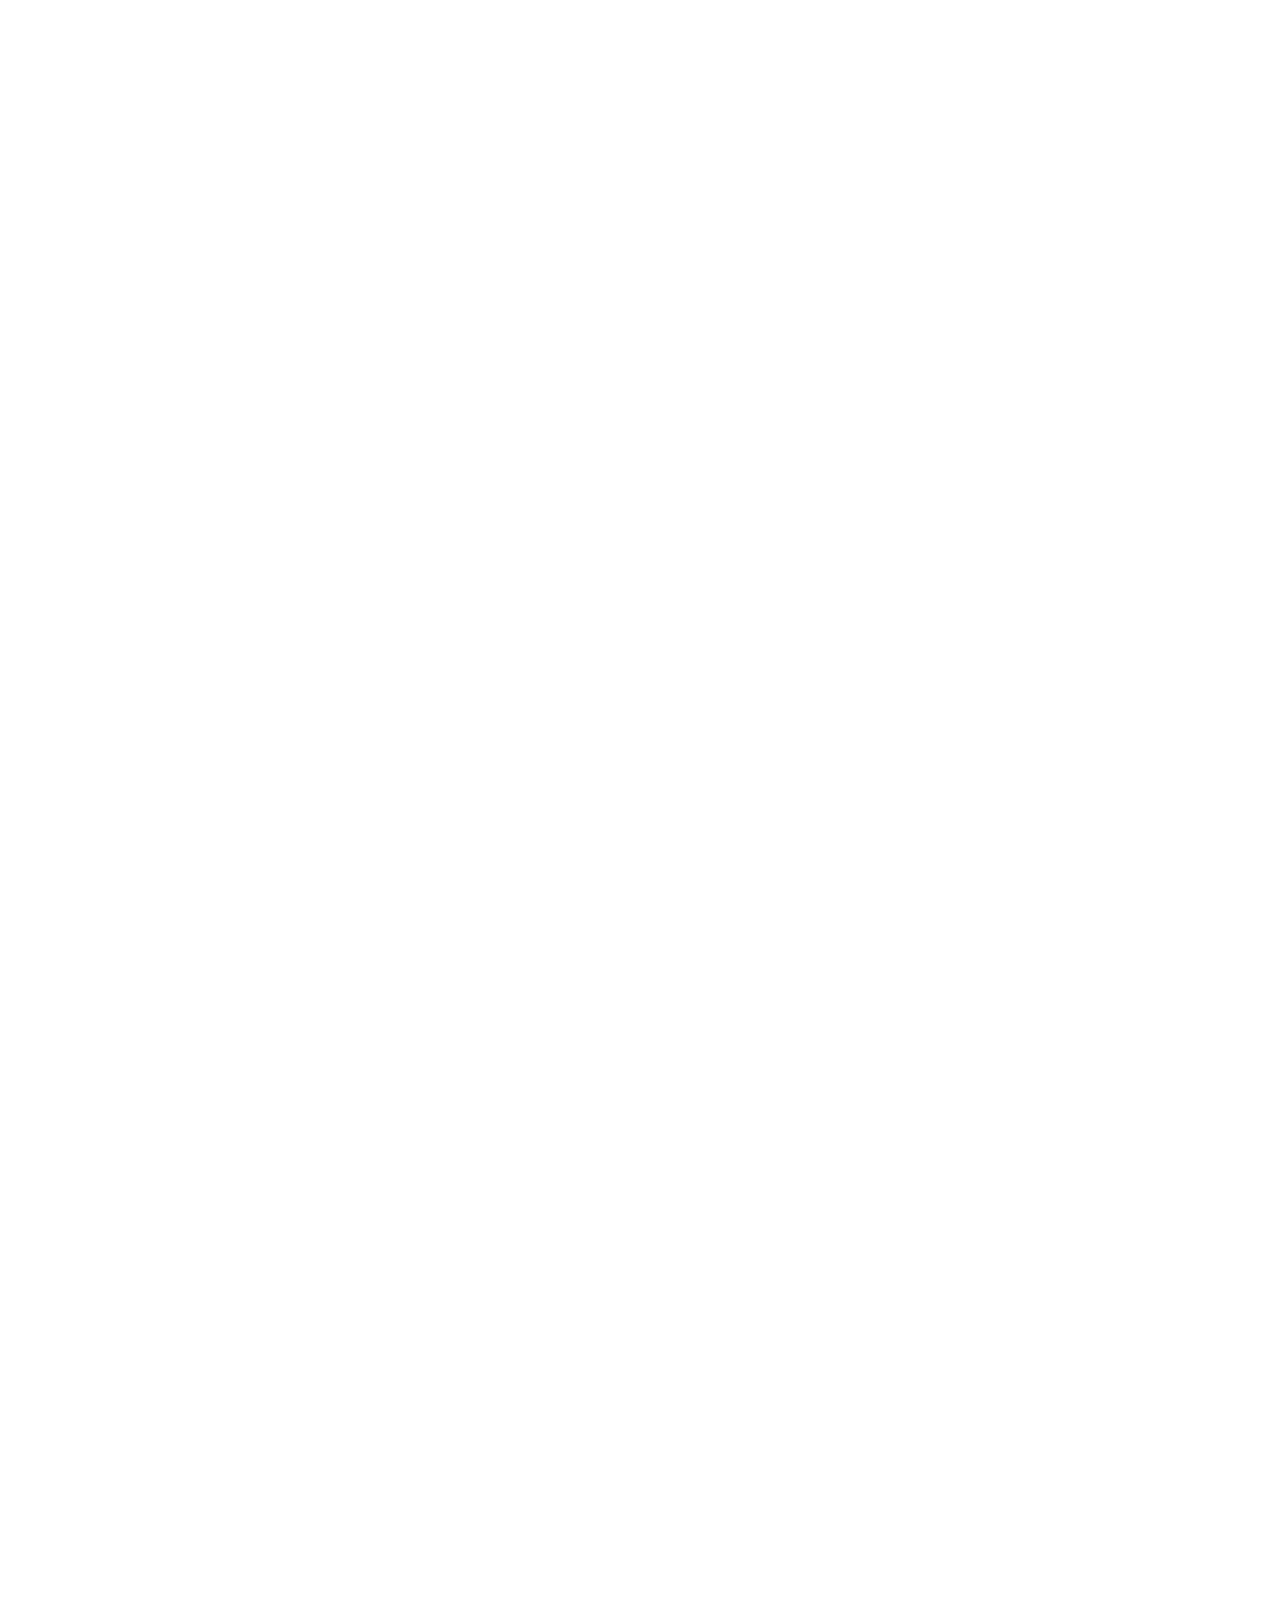
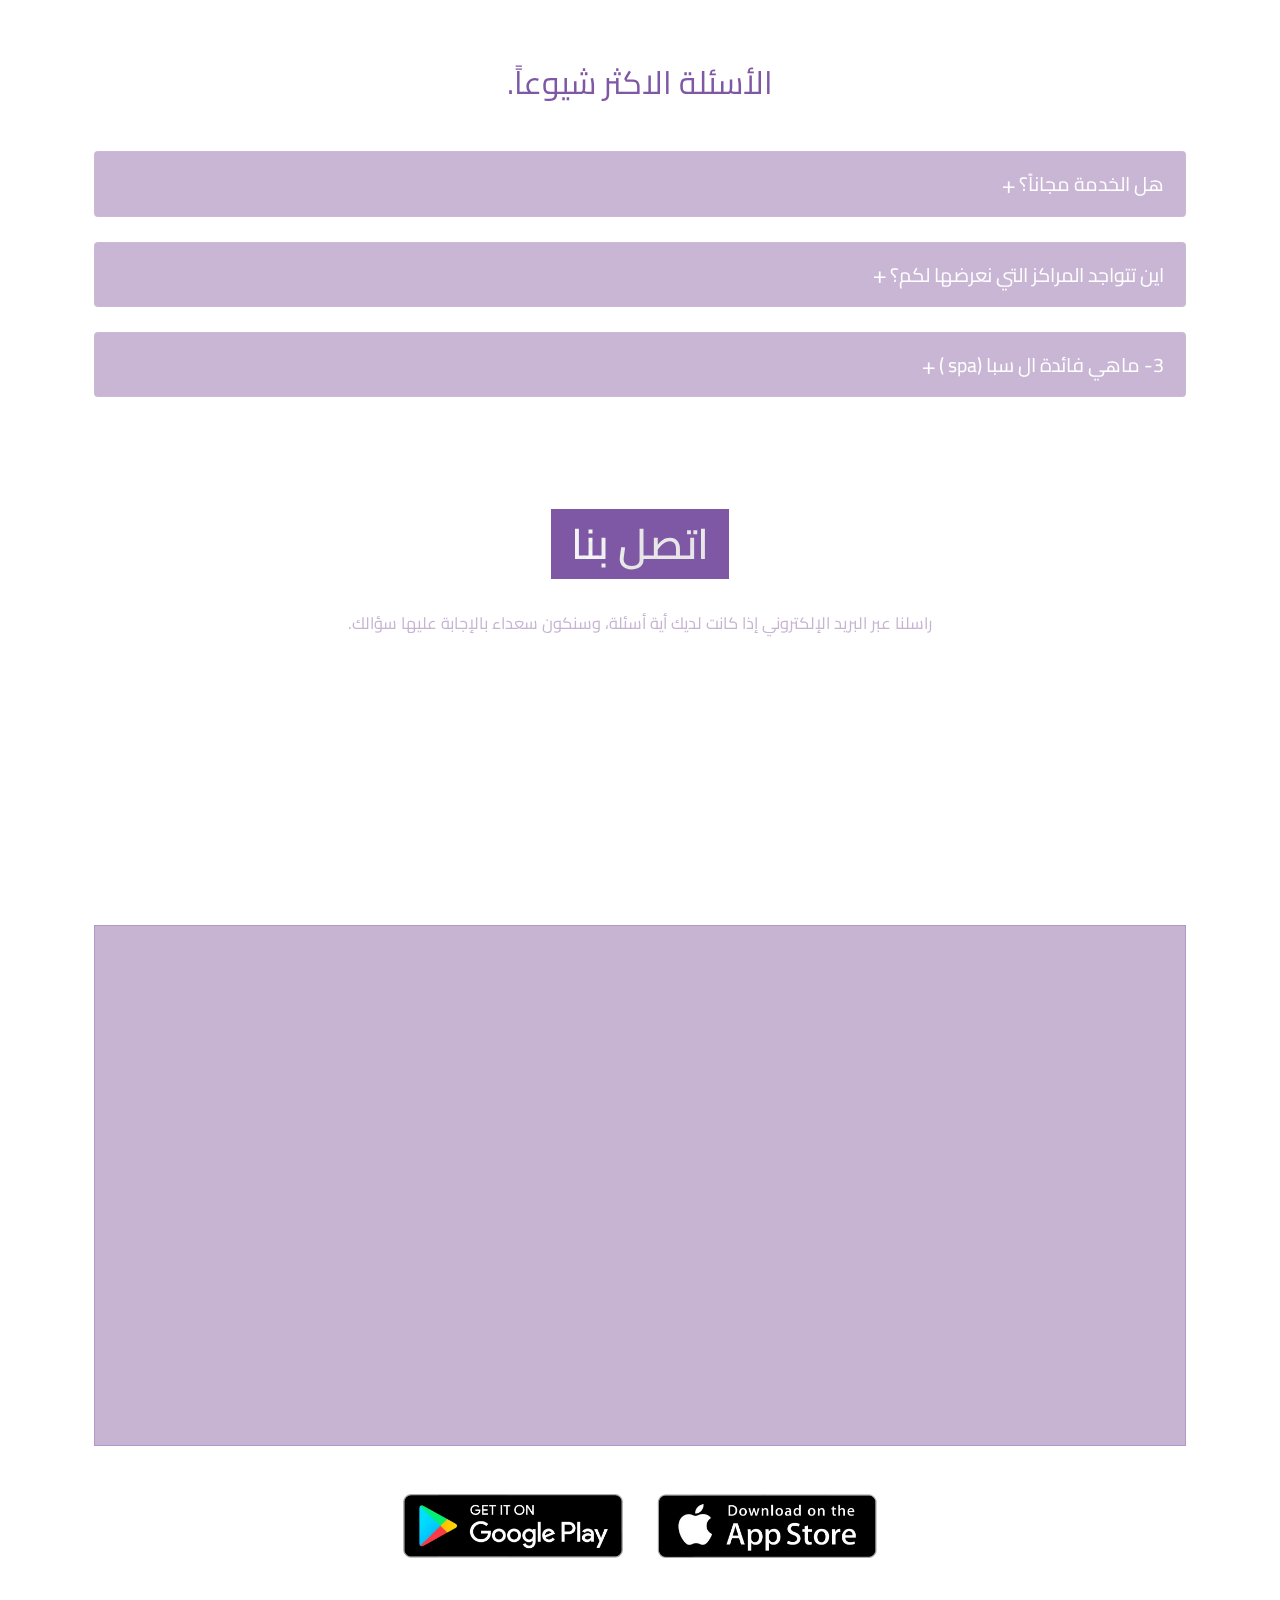
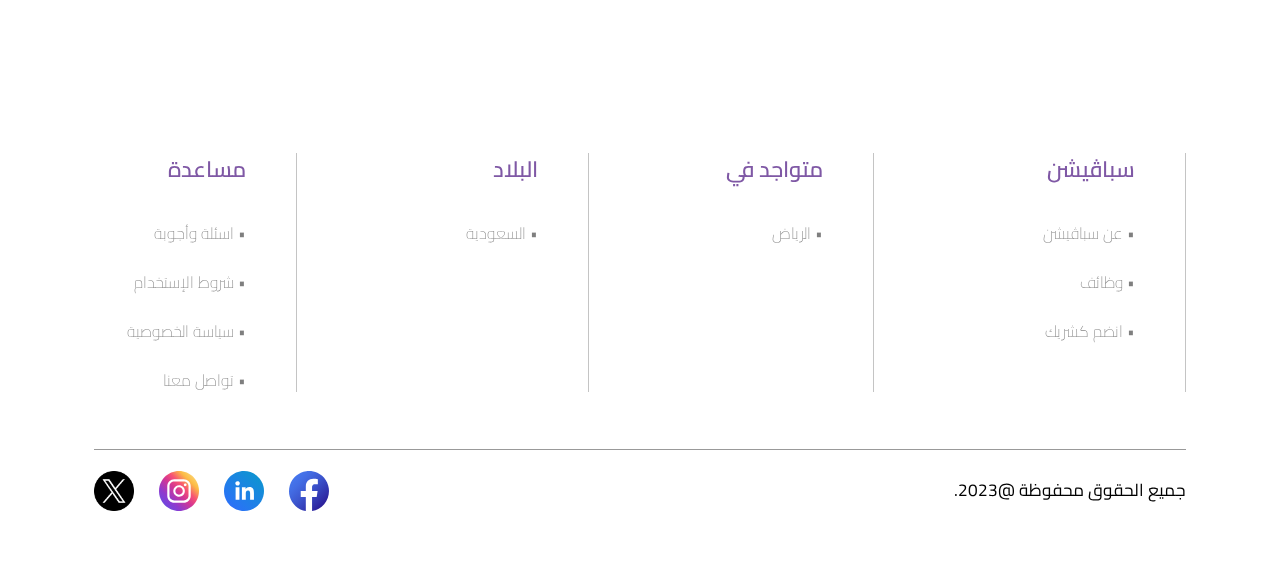
==== commit 815c3e55: "update" ====
--- a/index.html
+++ b/index.html
@@ -75,6 +75,12 @@
                             <li class="nav-item hidden">
                                 <a class="nav-link" href="#faq">الأكثر شيوعاً</a>
                             </li>
+                            <li class="nav-item hidden">
+                                <a class="nav-link" href="career.html">وظائف</a>
+                            </li>
+                            <li class="nav-item hidden">
+                                <a class="nav-link" href="partner.html">انضم كشريك</a>
+                            </li>
 
                             <!-- <li class="nav-item dropdown hidden">
                                 <a class="nav-link dropdown-toggle" href="javascript:void(0)"
@@ -625,13 +631,13 @@
             <div class="footer-row">
                 <div class="link-section">
                     <div class="footer-title">
-                        هنقرستيشن
+                        سباڤيشن
                     </div>
                     <div class="footer-content">
                         <ul>
-                            <li><a data-cursor="pointer" href="#">• عن هنقرستيشن</a></li>
-                            <li><a data-cursor="pointer" href="#">• وظائف</a></li>
-                            <li><a data-cursor="pointer" href="#">• انضم كشريك</a></li>
+                            <li><a data-cursor="pointer" href="#about">• عن سباڤيشن</a></li>
+                            <li><a data-cursor="pointer" href="career.html">• وظائف</a></li>
+                            <li><a data-cursor="pointer" href="partner.html">• انضم كشريك</a></li>
                         </ul>
                     </div>
                 </div>
@@ -641,7 +647,7 @@
                     </div>
                     <div class="footer-content">
                         <ul>
-                            <li><a data-cursor="pointer" href="#">• الرياض</a></li>
+                            <li><a data-cursor="pointer" style="cursor: pointer; color: black;">• الرياض</a></li>
                         </ul>
                     </div>
                 </div>
@@ -651,7 +657,7 @@
                     </div>
                     <div class="footer-content">
                         <ul>
-                            <li><a data-cursor="pointer" href="#">• السعودية</a></li>
+                            <li><a data-cursor="pointer" style="cursor: pointer; color: black;">• السعودية</a></li>
                         </ul>
                     </div>
                 </div>
@@ -661,10 +667,10 @@
                     </div>
                     <div class="footer-content">
                         <ul>
-                            <li><a data-cursor="pointer" href="#">• اسئلة وأجوبة</a></li>
-                            <li><a data-cursor="pointer" href="#">• شروط الإستخدام</a></li>
-                            <li><a data-cursor="pointer" href="#">• سياسة الخصوصية</a></li>
-                            <li><a data-cursor="pointer" href="#">• تواصل معنا</a></li>
+                            <li><a data-cursor="pointer" href="#faq">• اسئلة وأجوبة</a></li>
+                            <li><a data-cursor="pointer" style="cursor: pointer; color: black;">• شروط الإستخدام</a></li>
+                            <li><a data-cursor="pointer" style="cursor: pointer; color: black;">• سياسة الخصوصية</a></li>
+                            <li><a data-cursor="pointer" href="#contact-us">• تواصل معنا</a></li>
                         </ul>
                     </div>
                 </div>
--- a/assets/css/landing.css
+++ b/assets/css/landing.css
@@ -407,16 +407,10 @@
 }
 
 .navbar-nav {
-  gap: 10px;
   position: absolute;
   left: 50%;
   -webkit-transform: translateX(-50%);
           transform: translateX(-50%);
-}
-@media (min-width: 1199px) {
-  .navbar-nav {
-    gap: 30px;
-  }
 }
 @media (max-width: 1199px) {
   .navbar-nav {
@@ -424,7 +418,6 @@
     left: unset;
     -webkit-transform: none;
             transform: none;
-    gap: 0;
   }
 }
 .navbar-nav .nav-link {
@@ -442,9 +435,6 @@
 @media (max-width: 1500px) {
   .navbar-nav .nav-link {
     font-size: 20px !important;
-  }
-  .navbar-nav {
-    gap: 8px;
   }
 }
 .navbar-nav .nav-link:before {
